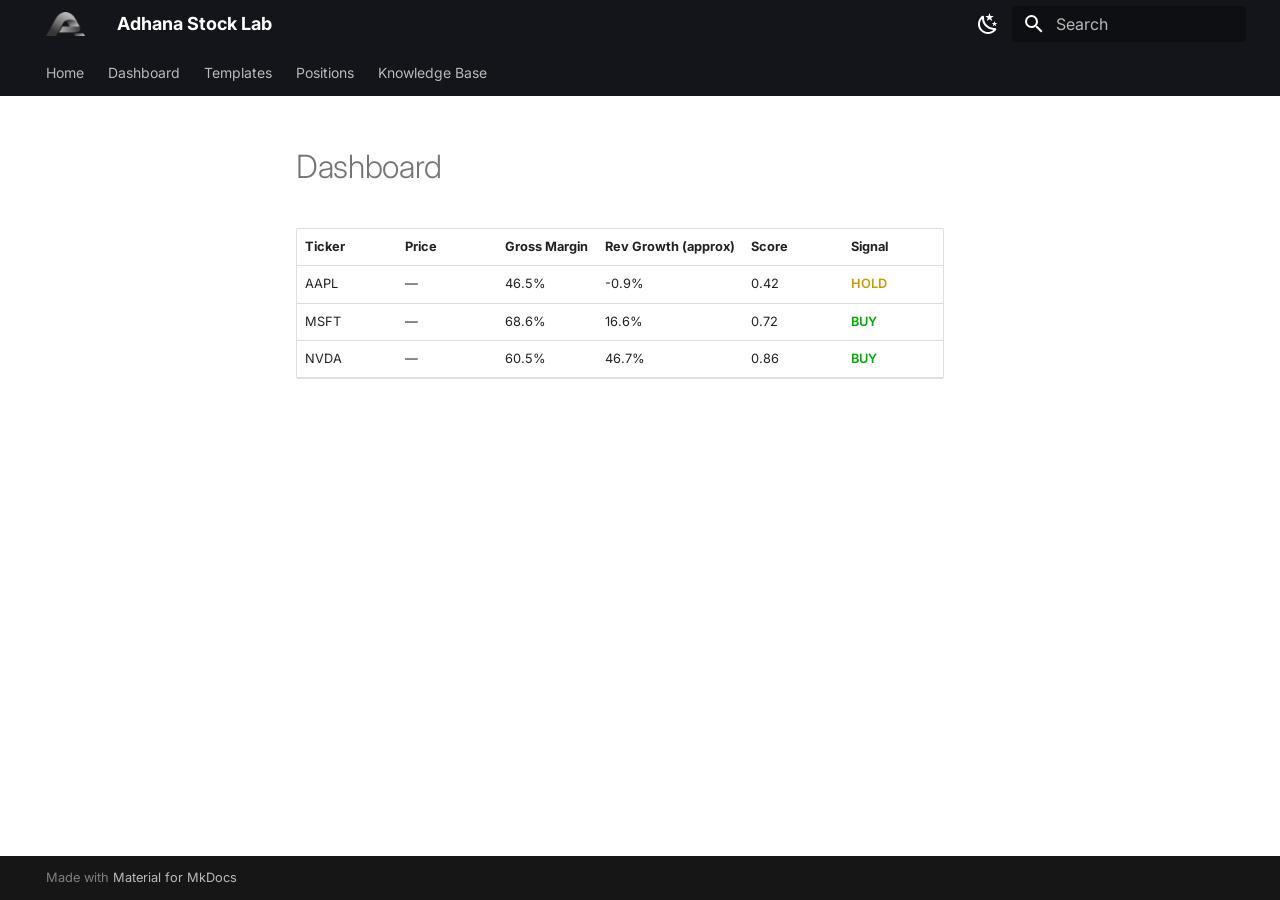
==== dashboard/index.html @ 86d8e763 "Deploy from adhanastock using mkdocs.yml" ====
<!doctype html>
<html lang="en" class="no-js">
  <head>
    
      <meta charset="utf-8">
      <meta name="viewport" content="width=device-width,initial-scale=1">
      
      
      
        <link rel="canonical" href="https://adhanastock.github.io/dashboard/">
      
      
      
      
      <link rel="icon" href="../assets/adhana.png">
      <meta name="generator" content="mkdocs-1.6.1, mkdocs-material-9.6.17">
    
    
      
        <title>Dashboard - Adhana Stock Lab</title>
      
    
    
      <link rel="stylesheet" href="../assets/stylesheets/main.7e37652d.min.css">
      
        
        <link rel="stylesheet" href="../assets/stylesheets/palette.06af60db.min.css">
      
      


    
    
      
    
    
      
        
        
        <link rel="preconnect" href="https://fonts.gstatic.com" crossorigin>
        <link rel="stylesheet" href="https://fonts.googleapis.com/css?family=Inter:300,300i,400,400i,700,700i%7CFira+Code:400,400i,700,700i&display=fallback">
        <style>:root{--md-text-font:"Inter";--md-code-font:"Fira Code"}</style>
      
    
    
    <script>__md_scope=new URL("..",location),__md_hash=e=>[...e].reduce(((e,_)=>(e<<5)-e+_.charCodeAt(0)),0),__md_get=(e,_=localStorage,t=__md_scope)=>JSON.parse(_.getItem(t.pathname+"."+e)),__md_set=(e,_,t=localStorage,a=__md_scope)=>{try{t.setItem(a.pathname+"."+e,JSON.stringify(_))}catch(e){}}</script>
    
      

    
    
    
  </head>
  
  
    
    
      
    
    
    
    
    <body dir="ltr" data-md-color-scheme="default" data-md-color-primary="black" data-md-color-accent="blue-grey">
  
    
    <input class="md-toggle" data-md-toggle="drawer" type="checkbox" id="__drawer" autocomplete="off">
    <input class="md-toggle" data-md-toggle="search" type="checkbox" id="__search" autocomplete="off">
    <label class="md-overlay" for="__drawer"></label>
    <div data-md-component="skip">
      
        
        <a href="#dashboard" class="md-skip">
          Skip to content
        </a>
      
    </div>
    <div data-md-component="announce">
      
    </div>
    
    
      

<header class="md-header" data-md-component="header">
  <nav class="md-header__inner md-grid" aria-label="Header">
    <a href=".." title="Adhana Stock Lab" class="md-header__button md-logo" aria-label="Adhana Stock Lab" data-md-component="logo">
      
  <img src="../assets/adhana.png" alt="logo">

    </a>
    <label class="md-header__button md-icon" for="__drawer">
      
      <svg xmlns="http://www.w3.org/2000/svg" viewBox="0 0 24 24"><path d="M3 6h18v2H3zm0 5h18v2H3zm0 5h18v2H3z"/></svg>
    </label>
    <div class="md-header__title" data-md-component="header-title">
      <div class="md-header__ellipsis">
        <div class="md-header__topic">
          <span class="md-ellipsis">
            Adhana Stock Lab
          </span>
        </div>
        <div class="md-header__topic" data-md-component="header-topic">
          <span class="md-ellipsis">
            
              Dashboard
            
          </span>
        </div>
      </div>
    </div>
    
      
        <form class="md-header__option" data-md-component="palette">
  
    
    
    
    <input class="md-option" data-md-color-media="" data-md-color-scheme="default" data-md-color-primary="black" data-md-color-accent="blue-grey"  aria-label="Switch to dark mode"  type="radio" name="__palette" id="__palette_0">
    
      <label class="md-header__button md-icon" title="Switch to dark mode" for="__palette_1" hidden>
        <svg xmlns="http://www.w3.org/2000/svg" viewBox="0 0 24 24"><path d="m17.75 4.09-2.53 1.94.91 3.06-2.63-1.81-2.63 1.81.91-3.06-2.53-1.94L12.44 4l1.06-3 1.06 3zm3.5 6.91-1.64 1.25.59 1.98-1.7-1.17-1.7 1.17.59-1.98L15.75 11l2.06-.05L18.5 9l.69 1.95zm-2.28 4.95c.83-.08 1.72 1.1 1.19 1.85-.32.45-.66.87-1.08 1.27C15.17 23 8.84 23 4.94 19.07c-3.91-3.9-3.91-10.24 0-14.14.4-.4.82-.76 1.27-1.08.75-.53 1.93.36 1.85 1.19-.27 2.86.69 5.83 2.89 8.02a9.96 9.96 0 0 0 8.02 2.89m-1.64 2.02a12.08 12.08 0 0 1-7.8-3.47c-2.17-2.19-3.33-5-3.49-7.82-2.81 3.14-2.7 7.96.31 10.98 3.02 3.01 7.84 3.12 10.98.31"/></svg>
      </label>
    
  
    
    
    
    <input class="md-option" data-md-color-media="" data-md-color-scheme="slate" data-md-color-primary="black" data-md-color-accent="blue-grey"  aria-label="Switch to light mode"  type="radio" name="__palette" id="__palette_1">
    
      <label class="md-header__button md-icon" title="Switch to light mode" for="__palette_0" hidden>
        <svg xmlns="http://www.w3.org/2000/svg" viewBox="0 0 24 24"><path d="M12 7a5 5 0 0 1 5 5 5 5 0 0 1-5 5 5 5 0 0 1-5-5 5 5 0 0 1 5-5m0 2a3 3 0 0 0-3 3 3 3 0 0 0 3 3 3 3 0 0 0 3-3 3 3 0 0 0-3-3m0-7 2.39 3.42C13.65 5.15 12.84 5 12 5s-1.65.15-2.39.42zM3.34 7l4.16-.35A7.2 7.2 0 0 0 5.94 8.5c-.44.74-.69 1.5-.83 2.29zm.02 10 1.76-3.77a7.131 7.131 0 0 0 2.38 4.14zM20.65 7l-1.77 3.79a7.02 7.02 0 0 0-2.38-4.15zm-.01 10-4.14.36c.59-.51 1.12-1.14 1.54-1.86.42-.73.69-1.5.83-2.29zM12 22l-2.41-3.44c.74.27 1.55.44 2.41.44.82 0 1.63-.17 2.37-.44z"/></svg>
      </label>
    
  
</form>
      
    
    
      <script>var palette=__md_get("__palette");if(palette&&palette.color){if("(prefers-color-scheme)"===palette.color.media){var media=matchMedia("(prefers-color-scheme: light)"),input=document.querySelector(media.matches?"[data-md-color-media='(prefers-color-scheme: light)']":"[data-md-color-media='(prefers-color-scheme: dark)']");palette.color.media=input.getAttribute("data-md-color-media"),palette.color.scheme=input.getAttribute("data-md-color-scheme"),palette.color.primary=input.getAttribute("data-md-color-primary"),palette.color.accent=input.getAttribute("data-md-color-accent")}for(var[key,value]of Object.entries(palette.color))document.body.setAttribute("data-md-color-"+key,value)}</script>
    
    
    
      
      
        <label class="md-header__button md-icon" for="__search">
          
          <svg xmlns="http://www.w3.org/2000/svg" viewBox="0 0 24 24"><path d="M9.5 3A6.5 6.5 0 0 1 16 9.5c0 1.61-.59 3.09-1.56 4.23l.27.27h.79l5 5-1.5 1.5-5-5v-.79l-.27-.27A6.52 6.52 0 0 1 9.5 16 6.5 6.5 0 0 1 3 9.5 6.5 6.5 0 0 1 9.5 3m0 2C7 5 5 7 5 9.5S7 14 9.5 14 14 12 14 9.5 12 5 9.5 5"/></svg>
        </label>
        <div class="md-search" data-md-component="search" role="dialog">
  <label class="md-search__overlay" for="__search"></label>
  <div class="md-search__inner" role="search">
    <form class="md-search__form" name="search">
      <input type="text" class="md-search__input" name="query" aria-label="Search" placeholder="Search" autocapitalize="off" autocorrect="off" autocomplete="off" spellcheck="false" data-md-component="search-query" required>
      <label class="md-search__icon md-icon" for="__search">
        
        <svg xmlns="http://www.w3.org/2000/svg" viewBox="0 0 24 24"><path d="M9.5 3A6.5 6.5 0 0 1 16 9.5c0 1.61-.59 3.09-1.56 4.23l.27.27h.79l5 5-1.5 1.5-5-5v-.79l-.27-.27A6.52 6.52 0 0 1 9.5 16 6.5 6.5 0 0 1 3 9.5 6.5 6.5 0 0 1 9.5 3m0 2C7 5 5 7 5 9.5S7 14 9.5 14 14 12 14 9.5 12 5 9.5 5"/></svg>
        
        <svg xmlns="http://www.w3.org/2000/svg" viewBox="0 0 24 24"><path d="M20 11v2H8l5.5 5.5-1.42 1.42L4.16 12l7.92-7.92L13.5 5.5 8 11z"/></svg>
      </label>
      <nav class="md-search__options" aria-label="Search">
        
        <button type="reset" class="md-search__icon md-icon" title="Clear" aria-label="Clear" tabindex="-1">
          
          <svg xmlns="http://www.w3.org/2000/svg" viewBox="0 0 24 24"><path d="M19 6.41 17.59 5 12 10.59 6.41 5 5 6.41 10.59 12 5 17.59 6.41 19 12 13.41 17.59 19 19 17.59 13.41 12z"/></svg>
        </button>
      </nav>
      
    </form>
    <div class="md-search__output">
      <div class="md-search__scrollwrap" tabindex="0" data-md-scrollfix>
        <div class="md-search-result" data-md-component="search-result">
          <div class="md-search-result__meta">
            Initializing search
          </div>
          <ol class="md-search-result__list" role="presentation"></ol>
        </div>
      </div>
    </div>
  </div>
</div>
      
    
    
  </nav>
  
</header>
    
    <div class="md-container" data-md-component="container">
      
      
        
          
            
<nav class="md-tabs" aria-label="Tabs" data-md-component="tabs">
  <div class="md-grid">
    <ul class="md-tabs__list">
      
        
  
  
  
  
    <li class="md-tabs__item">
      <a href=".." class="md-tabs__link">
        
  
  
    
  
  Home

      </a>
    </li>
  

      
        
  
  
  
  
    <li class="md-tabs__item">
      <a href="dashboard/" class="md-tabs__link">
        
  
  
    
  
  Dashboard

      </a>
    </li>
  

      
        
  
  
  
  
    
    
      <li class="md-tabs__item">
        <a href="../templates/stock-decision-template/" class="md-tabs__link">
          
  
  
  Templates

        </a>
      </li>
    
  

      
        
  
  
  
  
    
    
      <li class="md-tabs__item">
        <a href="../positions/" class="md-tabs__link">
          
  
  
  Positions

        </a>
      </li>
    
  

      
        
  
  
  
  
    
    
      <li class="md-tabs__item">
        <a href="../knowledge-base/" class="md-tabs__link">
          
  
  
  Knowledge Base

        </a>
      </li>
    
  

      
    </ul>
  </div>
</nav>
          
        
      
      <main class="md-main" data-md-component="main">
        <div class="md-main__inner md-grid">
          
            
              
              <div class="md-sidebar md-sidebar--primary" data-md-component="sidebar" data-md-type="navigation" >
                <div class="md-sidebar__scrollwrap">
                  <div class="md-sidebar__inner">
                    


  


<nav class="md-nav md-nav--primary md-nav--lifted" aria-label="Navigation" data-md-level="0">
  <label class="md-nav__title" for="__drawer">
    <a href=".." title="Adhana Stock Lab" class="md-nav__button md-logo" aria-label="Adhana Stock Lab" data-md-component="logo">
      
  <img src="../assets/adhana.png" alt="logo">

    </a>
    Adhana Stock Lab
  </label>
  
  <ul class="md-nav__list" data-md-scrollfix>
    
      
      
  
  
  
  
    <li class="md-nav__item">
      <a href=".." class="md-nav__link">
        
  
  
  <span class="md-ellipsis">
    Home
    
  </span>
  

      </a>
    </li>
  

    
      
      
  
  
  
  
    <li class="md-nav__item">
      <a href="dashboard/" class="md-nav__link">
        
  
  
  <span class="md-ellipsis">
    Dashboard
    
  </span>
  

      </a>
    </li>
  

    
      
      
  
  
  
  
    
    
    
    
      
      
        
      
    
    
    <li class="md-nav__item md-nav__item--nested">
      
        
        
        <input class="md-nav__toggle md-toggle " type="checkbox" id="__nav_3" >
        
          
          <label class="md-nav__link" for="__nav_3" id="__nav_3_label" tabindex="0">
            
  
  
  <span class="md-ellipsis">
    Templates
    
  </span>
  

            <span class="md-nav__icon md-icon"></span>
          </label>
        
        <nav class="md-nav" data-md-level="1" aria-labelledby="__nav_3_label" aria-expanded="false">
          <label class="md-nav__title" for="__nav_3">
            <span class="md-nav__icon md-icon"></span>
            Templates
          </label>
          <ul class="md-nav__list" data-md-scrollfix>
            
              
                
  
  
  
  
    <li class="md-nav__item">
      <a href="../templates/stock-decision-template/" class="md-nav__link">
        
  
  
  <span class="md-ellipsis">
    Full Memo
    
  </span>
  

      </a>
    </li>
  

              
            
              
                
  
  
  
  
    <li class="md-nav__item">
      <a href="../templates/stock-one-pager/" class="md-nav__link">
        
  
  
  <span class="md-ellipsis">
    One-Pager
    
  </span>
  

      </a>
    </li>
  

              
            
          </ul>
        </nav>
      
    </li>
  

    
      
      
  
  
  
  
    
    
    
    
      
      
        
      
    
    
    <li class="md-nav__item md-nav__item--nested">
      
        
        
        <input class="md-nav__toggle md-toggle " type="checkbox" id="__nav_4" >
        
          
          <label class="md-nav__link" for="__nav_4" id="__nav_4_label" tabindex="0">
            
  
  
  <span class="md-ellipsis">
    Positions
    
  </span>
  

            <span class="md-nav__icon md-icon"></span>
          </label>
        
        <nav class="md-nav" data-md-level="1" aria-labelledby="__nav_4_label" aria-expanded="false">
          <label class="md-nav__title" for="__nav_4">
            <span class="md-nav__icon md-icon"></span>
            Positions
          </label>
          <ul class="md-nav__list" data-md-scrollfix>
            
              
                
  
  
  
  
    <li class="md-nav__item">
      <a href="../positions/" class="md-nav__link">
        
  
  
  <span class="md-ellipsis">
    README
    
  </span>
  

      </a>
    </li>
  

              
            
          </ul>
        </nav>
      
    </li>
  

    
      
      
  
  
  
  
    
    
    
    
      
      
        
      
    
    
    <li class="md-nav__item md-nav__item--nested">
      
        
        
        <input class="md-nav__toggle md-toggle " type="checkbox" id="__nav_5" >
        
          
          <label class="md-nav__link" for="__nav_5" id="__nav_5_label" tabindex="0">
            
  
  
  <span class="md-ellipsis">
    Knowledge Base
    
  </span>
  

            <span class="md-nav__icon md-icon"></span>
          </label>
        
        <nav class="md-nav" data-md-level="1" aria-labelledby="__nav_5_label" aria-expanded="false">
          <label class="md-nav__title" for="__nav_5">
            <span class="md-nav__icon md-icon"></span>
            Knowledge Base
          </label>
          <ul class="md-nav__list" data-md-scrollfix>
            
              
                
  
  
  
  
    <li class="md-nav__item">
      <a href="../knowledge-base/" class="md-nav__link">
        
  
  
  <span class="md-ellipsis">
    Overview
    
  </span>
  

      </a>
    </li>
  

              
            
              
                
  
  
  
  
    <li class="md-nav__item">
      <a href="../knowledge-base/stock-decision-guide/" class="md-nav__link">
        
  
  
  <span class="md-ellipsis">
    Stock Decision Guide
    
  </span>
  

      </a>
    </li>
  

              
            
              
                
  
  
  
  
    <li class="md-nav__item">
      <a href="../knowledge-base/data-sources/" class="md-nav__link">
        
  
  
  <span class="md-ellipsis">
    Data Sources
    
  </span>
  

      </a>
    </li>
  

              
            
          </ul>
        </nav>
      
    </li>
  

    
  </ul>
</nav>
                  </div>
                </div>
              </div>
            
            
              
              <div class="md-sidebar md-sidebar--secondary" data-md-component="sidebar" data-md-type="toc" >
                <div class="md-sidebar__scrollwrap">
                  <div class="md-sidebar__inner">
                    

<nav class="md-nav md-nav--secondary" aria-label="Table of contents">
  
  
  
    
  
  
</nav>
                  </div>
                </div>
              </div>
            
          
          
            <div class="md-content" data-md-component="content">
              <article class="md-content__inner md-typeset">
                
                  



<h1 id="dashboard">Dashboard<a class="headerlink" href="#dashboard" title="Permanent link">&para;</a></h1>
<div id="dash"></div>

<script>
async function render() {
  const el = document.getElementById('dash');
  el.innerHTML = "Loading…";

  try {
    const resp = await fetch("../data/dashboard.json?_=" + Date.now());
    const rows = await resp.json();

    // simple score: avg of available metrics mapped to 0..1
    function norm(x, lo, hi) { if (x == null) return null; return Math.max(0, Math.min(1, (x - lo) / (hi - lo))); }
    function score(r){
      const parts = [
        norm(r.rev_growth, -0.20, 0.40),     // -20% to +40% YoY
        norm(r.gross_margin, 0.10, 0.80)     // 10% to 80%
      ].filter(v => v != null);
      if (!parts.length) return null;
      return parts.reduce((a,b)=>a+b,0)/parts.length;
    }

    const html = `
      <table>
        <thead>
          <tr>
            <th>Ticker</th>
            <th>Price</th>
            <th>Gross Margin</th>
            <th>Rev Growth (approx)</th>
            <th>Score</th>
            <th>Signal</th>
          </tr>
        </thead>
        <tbody>
          ${rows.map(r=>{
            const sc = score(r);
            const sig = sc==null ? "—" : sc>=0.66 ? "BUY" : sc>=0.33 ? "HOLD" : "AVOID";
            const color = sig==="BUY"?"#0a0":"#000";
            return `
              <tr>
                <td>${r.ticker}</td>
                <td>${r.price ?? "—"}</td>
                <td>${r.gross_margin!=null ? (r.gross_margin*100).toFixed(1)+"%" : "—"}</td>
                <td>${r.rev_growth!=null ? (r.rev_growth*100).toFixed(1)+"%" : "—"}</td>
                <td>${sc!=null ? sc.toFixed(2) : "—"}</td>
                <td style="font-weight:600;color:${sig==="BUY"?"#0a0":sig==="HOLD"?"#c90":"#a00"}">${sig}</td>
              </tr>`;
          }).join("")}
        </tbody>
      </table>
    `;
    el.innerHTML = html;
  } catch (e) {
    el.innerHTML = "Failed to load dashboard.json";
    console.error(e);
  }
}
render();
</script>

<style>
#dash table { border-collapse: collapse; width: 100%; }
#dash th, #dash td { border-bottom: 1px solid #ddd; padding: 8px; text-align: left; }
#dash tr:hover { background: #fafafa; }
</style>












                
              </article>
            </div>
          
          
<script>var target=document.getElementById(location.hash.slice(1));target&&target.name&&(target.checked=target.name.startsWith("__tabbed_"))</script>
        </div>
        
          <button type="button" class="md-top md-icon" data-md-component="top" hidden>
  
  <svg xmlns="http://www.w3.org/2000/svg" viewBox="0 0 24 24"><path d="M13 20h-2V8l-5.5 5.5-1.42-1.42L12 4.16l7.92 7.92-1.42 1.42L13 8z"/></svg>
  Back to top
</button>
        
      </main>
      
        <footer class="md-footer">
  
  <div class="md-footer-meta md-typeset">
    <div class="md-footer-meta__inner md-grid">
      <div class="md-copyright">
  
  
    Made with
    <a href="https://squidfunk.github.io/mkdocs-material/" target="_blank" rel="noopener">
      Material for MkDocs
    </a>
  
</div>
      
    </div>
  </div>
</footer>
      
    </div>
    <div class="md-dialog" data-md-component="dialog">
      <div class="md-dialog__inner md-typeset"></div>
    </div>
    
    
    
      
      <script id="__config" type="application/json">{"base": "..", "features": ["navigation.tabs", "navigation.sections", "navigation.top", "content.code.copy", "toc.follow"], "search": "../assets/javascripts/workers/search.973d3a69.min.js", "tags": null, "translations": {"clipboard.copied": "Copied to clipboard", "clipboard.copy": "Copy to clipboard", "search.result.more.one": "1 more on this page", "search.result.more.other": "# more on this page", "search.result.none": "No matching documents", "search.result.one": "1 matching document", "search.result.other": "# matching documents", "search.result.placeholder": "Type to start searching", "search.result.term.missing": "Missing", "select.version": "Select version"}, "version": null}</script>
    
    
      <script src="../assets/javascripts/bundle.92b07e13.min.js"></script>
      
    
  </body>
</html>
---- assets/stylesheets/main.7e37652d.min.css ----
@charset "UTF-8";html{-webkit-text-size-adjust:none;-moz-text-size-adjust:none;text-size-adjust:none;box-sizing:border-box}*,:after,:before{box-sizing:inherit}@media (prefers-reduced-motion){*,:after,:before{transition:none!important}}body{margin:0}a,button,input,label{-webkit-tap-highlight-color:transparent}a{color:inherit;text-decoration:none}hr{border:0;box-sizing:initial;display:block;height:.05rem;overflow:visible;padding:0}small{font-size:80%}sub,sup{line-height:1em}img{border-style:none}table{border-collapse:initial;border-spacing:0}td,th{font-weight:400;vertical-align:top}button{background:#0000;border:0;font-family:inherit;font-size:inherit;margin:0;padding:0}input{border:0;outline:none}:root{--md-primary-fg-color:#4051b5;--md-primary-fg-color--light:#5d6cc0;--md-primary-fg-color--dark:#303fa1;--md-primary-bg-color:#fff;--md-primary-bg-color--light:#ffffffb3;--md-accent-fg-color:#526cfe;--md-accent-fg-color--transparent:#526cfe1a;--md-accent-bg-color:#fff;--md-accent-bg-color--light:#ffffffb3}[data-md-color-scheme=default]{color-scheme:light}[data-md-color-scheme=default] img[src$="#gh-dark-mode-only"],[data-md-color-scheme=default] img[src$="#only-dark"]{display:none}:root,[data-md-color-scheme=default]{--md-hue:225deg;--md-default-fg-color:#000000de;--md-default-fg-color--light:#0000008a;--md-default-fg-color--lighter:#00000052;--md-default-fg-color--lightest:#00000012;--md-default-bg-color:#fff;--md-default-bg-color--light:#ffffffb3;--md-default-bg-color--lighter:#ffffff4d;--md-default-bg-color--lightest:#ffffff1f;--md-code-fg-color:#36464e;--md-code-bg-color:#f5f5f5;--md-code-hl-color:#4287ff;--md-code-hl-color--light:#4287ff1a;--md-code-hl-number-color:#d52a2a;--md-code-hl-special-color:#db1457;--md-code-hl-function-color:#a846b9;--md-code-hl-constant-color:#6e59d9;--md-code-hl-keyword-color:#3f6ec6;--md-code-hl-string-color:#1c7d4d;--md-code-hl-name-color:var(--md-code-fg-color);--md-code-hl-operator-color:var(--md-default-fg-color--light);--md-code-hl-punctuation-color:var(--md-default-fg-color--light);--md-code-hl-comment-color:var(--md-default-fg-color--light);--md-code-hl-generic-color:var(--md-default-fg-color--light);--md-code-hl-variable-color:var(--md-default-fg-color--light);--md-typeset-color:var(--md-default-fg-color);--md-typeset-a-color:var(--md-primary-fg-color);--md-typeset-del-color:#f5503d26;--md-typeset-ins-color:#0bd57026;--md-typeset-kbd-color:#fafafa;--md-typeset-kbd-accent-color:#fff;--md-typeset-kbd-border-color:#b8b8b8;--md-typeset-mark-color:#ffff0080;--md-typeset-table-color:#0000001f;--md-typeset-table-color--light:rgba(0,0,0,.035);--md-admonition-fg-color:var(--md-default-fg-color);--md-admonition-bg-color:var(--md-default-bg-color);--md-warning-fg-color:#000000de;--md-warning-bg-color:#ff9;--md-footer-fg-color:#fff;--md-footer-fg-color--light:#ffffffb3;--md-footer-fg-color--lighter:#ffffff73;--md-footer-bg-color:#000000de;--md-footer-bg-color--dark:#00000052;--md-shadow-z1:0 0.2rem 0.5rem #0000000d,0 0 0.05rem #0000001a;--md-shadow-z2:0 0.2rem 0.5rem #0000001a,0 0 0.05rem #00000040;--md-shadow-z3:0 0.2rem 0.5rem #0003,0 0 0.05rem #00000059}.md-icon svg{fill:currentcolor;display:block;height:1.2rem;width:1.2rem}body{-webkit-font-smoothing:antialiased;-moz-osx-font-smoothing:grayscale;--md-text-font-family:var(--md-text-font,_),-apple-system,BlinkMacSystemFont,Helvetica,Arial,sans-serif;--md-code-font-family:var(--md-code-font,_),SFMono-Regular,Consolas,Menlo,monospace}aside,body,input{font-feature-settings:"kern","liga";color:var(--md-typeset-color);font-family:var(--md-text-font-family)}code,kbd,pre{font-feature-settings:"kern";font-family:var(--md-code-font-family)}:root{--md-typeset-table-sort-icon:url('data:image/svg+xml;charset=utf-8,<svg xmlns="http://www.w3.org/2000/svg" viewBox="0 0 24 24"><path d="m18 21-4-4h3V7h-3l4-4 4 4h-3v10h3M2 19v-2h10v2M2 13v-2h7v2M2 7V5h4v2z"/></svg>');--md-typeset-table-sort-icon--asc:url('data:image/svg+xml;charset=utf-8,<svg xmlns="http://www.w3.org/2000/svg" viewBox="0 0 24 24"><path d="M19 17h3l-4 4-4-4h3V3h2M2 17h10v2H2M6 5v2H2V5m0 6h7v2H2z"/></svg>');--md-typeset-table-sort-icon--desc:url('data:image/svg+xml;charset=utf-8,<svg xmlns="http://www.w3.org/2000/svg" viewBox="0 0 24 24"><path d="M19 7h3l-4-4-4 4h3v14h2M2 17h10v2H2M6 5v2H2V5m0 6h7v2H2z"/></svg>')}.md-typeset{-webkit-print-color-adjust:exact;color-adjust:exact;font-size:.8rem;line-height:1.6;overflow-wrap:break-word}@media print{.md-typeset{font-size:.68rem}}.md-typeset blockquote,.md-typeset dl,.md-typeset figure,.md-typeset ol,.md-typeset pre,.md-typeset ul{margin-bottom:1em;margin-top:1em}.md-typeset h1{color:var(--md-default-fg-color--light);font-size:2em;line-height:1.3;margin:0 0 1.25em}.md-typeset h1,.md-typeset h2{font-weight:300;letter-spacing:-.01em}.md-typeset h2{font-size:1.5625em;line-height:1.4;margin:1.6em 0 .64em}.md-typeset h3{font-size:1.25em;font-weight:400;letter-spacing:-.01em;line-height:1.5;margin:1.6em 0 .8em}.md-typeset h2+h3{margin-top:.8em}.md-typeset h4{font-weight:700;letter-spacing:-.01em;margin:1em 0}.md-typeset h5,.md-typeset h6{color:var(--md-default-fg-color--light);font-size:.8em;font-weight:700;letter-spacing:-.01em;margin:1.25em 0}.md-typeset h5{text-transform:uppercase}.md-typeset h5 code{text-transform:none}.md-typeset hr{border-bottom:.05rem solid var(--md-default-fg-color--lightest);display:flow-root;margin:1.5em 0}.md-typeset a{color:var(--md-typeset-a-color);word-break:break-word}.md-typeset a,.md-typeset a:before{transition:color 125ms}.md-typeset a:focus,.md-typeset a:hover{color:var(--md-accent-fg-color)}.md-typeset a:focus code,.md-typeset a:hover code{background-color:var(--md-accent-fg-color--transparent)}.md-typeset a code{color:currentcolor;transition:background-color 125ms}.md-typeset a.focus-visible{outline-color:var(--md-accent-fg-color);outline-offset:.2rem}.md-typeset code,.md-typeset kbd,.md-typeset pre{color:var(--md-code-fg-color);direction:ltr;font-variant-ligatures:none}@media print{.md-typeset code,.md-typeset kbd,.md-typeset pre{white-space:pre-wrap}}.md-typeset code{background-color:var(--md-code-bg-color);border-radius:.1rem;-webkit-box-decoration-break:clone;box-decoration-break:clone;font-size:.85em;padding:0 .2941176471em;word-break:break-word}.md-typeset code:not(.focus-visible){-webkit-tap-highlight-color:transparent;outline:none}.md-typeset pre{display:flow-root;line-height:1.4;position:relative}.md-typeset pre>code{-webkit-box-decoration-break:slice;box-decoration-break:slice;box-shadow:none;display:block;margin:0;outline-color:var(--md-accent-fg-color);overflow:auto;padding:.7720588235em 1.1764705882em;scrollbar-color:var(--md-default-fg-color--lighter) #0000;scrollbar-width:thin;touch-action:auto;word-break:normal}.md-typeset pre>code:hover{scrollbar-color:var(--md-accent-fg-color) #0000}.md-typeset pre>code::-webkit-scrollbar{height:.2rem;width:.2rem}.md-typeset pre>code::-webkit-scrollbar-thumb{background-color:var(--md-default-fg-color--lighter)}.md-typeset pre>code::-webkit-scrollbar-thumb:hover{background-color:var(--md-accent-fg-color)}.md-typeset kbd{background-color:var(--md-typeset-kbd-color);border-radius:.1rem;box-shadow:0 .1rem 0 .05rem var(--md-typeset-kbd-border-color),0 .1rem 0 var(--md-typeset-kbd-border-color),0 -.1rem .2rem var(--md-typeset-kbd-accent-color) inset;color:var(--md-default-fg-color);display:inline-block;font-size:.75em;padding:0 .6666666667em;vertical-align:text-top;word-break:break-word}.md-typeset mark{background-color:var(--md-typeset-mark-color);-webkit-box-decoration-break:clone;box-decoration-break:clone;color:inherit;word-break:break-word}.md-typeset abbr{border-bottom:.05rem dotted var(--md-default-fg-color--light);cursor:help;text-decoration:none}.md-typeset small{opacity:.75}[dir=ltr] .md-typeset sub,[dir=ltr] .md-typeset sup{margin-left:.078125em}[dir=rtl] .md-typeset sub,[dir=rtl] .md-typeset sup{margin-right:.078125em}[dir=ltr] .md-typeset blockquote{padding-left:.6rem}[dir=rtl] .md-typeset blockquote{padding-right:.6rem}[dir=ltr] .md-typeset blockquote{border-left:.2rem solid var(--md-default-fg-color--lighter)}[dir=rtl] .md-typeset blockquote{border-right:.2rem solid var(--md-default-fg-color--lighter)}.md-typeset blockquote{color:var(--md-default-fg-color--light);margin-left:0;margin-right:0}.md-typeset ul{list-style-type:disc}.md-typeset ul[type]{list-style-type:revert-layer}[dir=ltr] .md-typeset ol,[dir=ltr] .md-typeset ul{margin-left:.625em}[dir=rtl] .md-typeset ol,[dir=rtl] .md-typeset ul{margin-right:.625em}.md-typeset ol,.md-typeset ul{padding:0}.md-typeset ol:not([hidden]),.md-typeset ul:not([hidden]){display:flow-root}.md-typeset ol ol,.md-typeset ul ol{list-style-type:lower-alpha}.md-typeset ol ol ol,.md-typeset ul ol ol{list-style-type:lower-roman}.md-typeset ol ol ol ol,.md-typeset ul ol ol ol{list-style-type:upper-alpha}.md-typeset ol ol ol ol ol,.md-typeset ul ol ol ol ol{list-style-type:upper-roman}.md-typeset ol[type],.md-typeset ul[type]{list-style-type:revert-layer}[dir=ltr] .md-typeset ol li,[dir=ltr] .md-typeset ul li{margin-left:1.25em}[dir=rtl] .md-typeset ol li,[dir=rtl] .md-typeset ul li{margin-right:1.25em}.md-typeset ol li,.md-typeset ul li{margin-bottom:.5em}.md-typeset ol li blockquote,.md-typeset ol li p,.md-typeset ul li blockquote,.md-typeset ul li p{margin:.5em 0}.md-typeset ol li:last-child,.md-typeset ul li:last-child{margin-bottom:0}[dir=ltr] .md-typeset ol li ol,[dir=ltr] .md-typeset ol li ul,[dir=ltr] .md-typeset ul li ol,[dir=ltr] .md-typeset ul li ul{margin-left:.625em}[dir=rtl] .md-typeset ol li ol,[dir=rtl] .md-typeset ol li ul,[dir=rtl] .md-typeset ul li ol,[dir=rtl] .md-typeset ul li ul{margin-right:.625em}.md-typeset ol li ol,.md-typeset ol li ul,.md-typeset ul li ol,.md-typeset ul li ul{margin-bottom:.5em;margin-top:.5em}[dir=ltr] .md-typeset dd{margin-left:1.875em}[dir=rtl] .md-typeset dd{margin-right:1.875em}.md-typeset dd{margin-bottom:1.5em;margin-top:1em}.md-typeset img,.md-typeset svg,.md-typeset video{height:auto;max-width:100%}.md-typeset img[align=left]{margin:1em 1em 1em 0}.md-typeset img[align=right]{margin:1em 0 1em 1em}.md-typeset img[align]:only-child{margin-top:0}.md-typeset figure{display:flow-root;margin:1em auto;max-width:100%;text-align:center;width:-moz-fit-content;width:fit-content}.md-typeset figure img{display:block;margin:0 auto}.md-typeset figcaption{font-style:italic;margin:1em auto;max-width:24rem}.md-typeset iframe{max-width:100%}.md-typeset table:not([class]){background-color:var(--md-default-bg-color);border:.05rem solid var(--md-typeset-table-color);border-radius:.1rem;display:inline-block;font-size:.64rem;max-width:100%;overflow:auto;touch-action:auto}@media print{.md-typeset table:not([class]){display:table}}.md-typeset table:not([class])+*{margin-top:1.5em}.md-typeset table:not([class]) td>:first-child,.md-typeset table:not([class]) th>:first-child{margin-top:0}.md-typeset table:not([class]) td>:last-child,.md-typeset table:not([class]) th>:last-child{margin-bottom:0}.md-typeset table:not([class]) td:not([align]),.md-typeset table:not([class]) th:not([align]){text-align:left}[dir=rtl] .md-typeset table:not([class]) td:not([align]),[dir=rtl] .md-typeset table:not([class]) th:not([align]){text-align:right}.md-typeset table:not([class]) th{font-weight:700;min-width:5rem;padding:.9375em 1.25em;vertical-align:top}.md-typeset table:not([class]) td{border-top:.05rem solid var(--md-typeset-table-color);padding:.9375em 1.25em;vertical-align:top}.md-typeset table:not([class]) tbody tr{transition:background-color 125ms}.md-typeset table:not([class]) tbody tr:hover{background-color:var(--md-typeset-table-color--light);box-shadow:0 .05rem 0 var(--md-default-bg-color) inset}.md-typeset table:not([class]) a{word-break:normal}.md-typeset table th[role=columnheader]{cursor:pointer}[dir=ltr] .md-typeset table th[role=columnheader]:after{margin-left:.5em}[dir=rtl] .md-typeset table th[role=columnheader]:after{margin-right:.5em}.md-typeset table th[role=columnheader]:after{content:"";display:inline-block;height:1.2em;-webkit-mask-image:var(--md-typeset-table-sort-icon);mask-image:var(--md-typeset-table-sort-icon);-webkit-mask-repeat:no-repeat;mask-repeat:no-repeat;-webkit-mask-size:contain;mask-size:contain;transition:background-color 125ms;vertical-align:text-bottom;width:1.2em}.md-typeset table th[role=columnheader]:hover:after{background-color:var(--md-default-fg-color--lighter)}.md-typeset table th[role=columnheader][aria-sort=ascending]:after{background-color:var(--md-default-fg-color--light);-webkit-mask-image:var(--md-typeset-table-sort-icon--asc);mask-image:var(--md-typeset-table-sort-icon--asc)}.md-typeset table th[role=columnheader][aria-sort=descending]:after{background-color:var(--md-default-fg-color--light);-webkit-mask-image:var(--md-typeset-table-sort-icon--desc);mask-image:var(--md-typeset-table-sort-icon--desc)}.md-typeset__scrollwrap{margin:1em -.8rem;overflow-x:auto;touch-action:auto}.md-typeset__table{display:inline-block;margin-bottom:.5em;padding:0 .8rem}@media print{.md-typeset__table{display:block}}html .md-typeset__table table{display:table;margin:0;overflow:hidden;width:100%}@media screen and (max-width:44.984375em){.md-content__inner>pre{margin:1em -.8rem}.md-content__inner>pre code{border-radius:0}}.md-typeset .md-author{border-radius:100%;display:block;flex-shrink:0;height:1.6rem;overflow:hidden;position:relative;transition:color 125ms,transform 125ms;width:1.6rem}.md-typeset .md-author img{display:block}.md-typeset .md-author--more{background:var(--md-default-fg-color--lightest);color:var(--md-default-fg-color--lighter);font-size:.6rem;font-weight:700;line-height:1.6rem;text-align:center}.md-typeset .md-author--long{height:2.4rem;width:2.4rem}.md-typeset a.md-author{transform:scale(1)}.md-typeset a.md-author img{border-radius:100%;filter:grayscale(100%) opacity(75%);transition:filter 125ms}.md-typeset a.md-author:focus,.md-typeset a.md-author:hover{transform:scale(1.1);z-index:1}.md-typeset a.md-author:focus img,.md-typeset a.md-author:hover img{filter:grayscale(0)}.md-banner{background-color:var(--md-footer-bg-color);color:var(--md-footer-fg-color);overflow:auto}@media print{.md-banner{display:none}}.md-banner--warning{background-color:var(--md-warning-bg-color);color:var(--md-warning-fg-color)}.md-banner__inner{font-size:.7rem;margin:.6rem auto;padding:0 .8rem}[dir=ltr] .md-banner__button{float:right}[dir=rtl] .md-banner__button{float:left}.md-banner__button{color:inherit;cursor:pointer;transition:opacity .25s}.no-js .md-banner__button{display:none}.md-banner__button:hover{opacity:.7}html{font-size:125%;height:100%;overflow-x:hidden}@media screen and (min-width:100em){html{font-size:137.5%}}@media screen and (min-width:125em){html{font-size:150%}}body{background-color:var(--md-default-bg-color);display:flex;flex-direction:column;font-size:.5rem;min-height:100%;position:relative;width:100%}@media print{body{display:block}}@media screen and (max-width:59.984375em){body[data-md-scrolllock]{position:fixed}}.md-grid{margin-left:auto;margin-right:auto;max-width:61rem}.md-container{display:flex;flex-direction:column;flex-grow:1}@media print{.md-container{display:block}}.md-main{flex-grow:1}.md-main__inner{display:flex;height:100%;margin-top:1.5rem}.md-ellipsis{overflow:hidden;text-overflow:ellipsis}.md-toggle{display:none}.md-option{height:0;opacity:0;position:absolute;width:0}.md-option:checked+label:not([hidden]){display:block}.md-option.focus-visible+label{outline-color:var(--md-accent-fg-color);outline-style:auto}.md-skip{background-color:var(--md-default-fg-color);border-radius:.1rem;color:var(--md-default-bg-color);font-size:.64rem;margin:.5rem;opacity:0;outline-color:var(--md-accent-fg-color);padding:.3rem .5rem;position:fixed;transform:translateY(.4rem);z-index:-1}.md-skip:focus{opacity:1;transform:translateY(0);transition:transform .25s cubic-bezier(.4,0,.2,1),opacity 175ms 75ms;z-index:10}@page{margin:25mm}:root{--md-clipboard-icon:url('data:image/svg+xml;charset=utf-8,<svg xmlns="http://www.w3.org/2000/svg" viewBox="0 0 24 24"><path d="M19 21H8V7h11m0-2H8a2 2 0 0 0-2 2v14a2 2 0 0 0 2 2h11a2 2 0 0 0 2-2V7a2 2 0 0 0-2-2m-3-4H4a2 2 0 0 0-2 2v14h2V3h12z"/></svg>')}.md-clipboard{border-radius:.1rem;color:var(--md-default-fg-color--lightest);cursor:pointer;height:1.5em;outline-color:var(--md-accent-fg-color);outline-offset:.1rem;position:absolute;right:.5em;top:.5em;transition:color .25s;width:1.5em;z-index:1}@media print{.md-clipboard{display:none}}.md-clipboard:not(.focus-visible){-webkit-tap-highlight-color:transparent;outline:none}:hover>.md-clipboard{color:var(--md-default-fg-color--light)}.md-clipboard:focus,.md-clipboard:hover{color:var(--md-accent-fg-color)}.md-clipboard:after{background-color:currentcolor;content:"";display:block;height:1.125em;margin:0 auto;-webkit-mask-image:var(--md-clipboard-icon);mask-image:var(--md-clipboard-icon);-webkit-mask-position:center;mask-position:center;-webkit-mask-repeat:no-repeat;mask-repeat:no-repeat;-webkit-mask-size:contain;mask-size:contain;width:1.125em}.md-clipboard--inline{cursor:pointer}.md-clipboard--inline code{transition:color .25s,background-color .25s}.md-clipboard--inline:focus code,.md-clipboard--inline:hover code{background-color:var(--md-accent-fg-color--transparent);color:var(--md-accent-fg-color)}.md-typeset .md-code__content{display:grid}@keyframes consent{0%{opacity:0;transform:translateY(100%)}to{opacity:1;transform:translateY(0)}}@keyframes overlay{0%{opacity:0}to{opacity:1}}.md-consent__overlay{animation:overlay .25s both;-webkit-backdrop-filter:blur(.1rem);backdrop-filter:blur(.1rem);background-color:#0000008a;height:100%;opacity:1;position:fixed;top:0;width:100%;z-index:5}.md-consent__inner{animation:consent .5s cubic-bezier(.1,.7,.1,1) both;background-color:var(--md-default-bg-color);border:0;border-radius:.1rem;bottom:0;box-shadow:0 0 .2rem #0000001a,0 .2rem .4rem #0003;max-height:100%;overflow:auto;padding:0;position:fixed;width:100%;z-index:5}.md-consent__form{padding:.8rem}.md-consent__settings{display:none;margin:1em 0}input:checked+.md-consent__settings{display:block}.md-consent__controls{margin-bottom:.8rem}.md-typeset .md-consent__controls .md-button{display:inline}@media screen and (max-width:44.984375em){.md-typeset .md-consent__controls .md-button{display:block;margin-top:.4rem;text-align:center;width:100%}}.md-consent label{cursor:pointer}.md-content{flex-grow:1;min-width:0}.md-content__inner{margin:0 .8rem 1.2rem;padding-top:.6rem}@media screen and (min-width:76.25em){[dir=ltr] .md-sidebar--primary:not([hidden])~.md-content>.md-content__inner{margin-left:1.2rem}[dir=ltr] .md-sidebar--secondary:not([hidden])~.md-content>.md-content__inner,[dir=rtl] .md-sidebar--primary:not([hidden])~.md-content>.md-content__inner{margin-right:1.2rem}[dir=rtl] .md-sidebar--secondary:not([hidden])~.md-content>.md-content__inner{margin-left:1.2rem}}.md-content__inner:before{content:"";display:block;height:.4rem}.md-content__inner>:last-child{margin-bottom:0}[dir=ltr] .md-content__button{float:right}[dir=rtl] .md-content__button{float:left}[dir=ltr] .md-content__button{margin-left:.4rem}[dir=rtl] .md-content__button{margin-right:.4rem}.md-content__button{margin:.4rem 0;padding:0}@media print{.md-content__button{display:none}}.md-typeset .md-content__button{color:var(--md-default-fg-color--lighter)}.md-content__button svg{display:inline;vertical-align:top}[dir=rtl] .md-content__button svg{transform:scaleX(-1)}[dir=ltr] .md-dialog{right:.8rem}[dir=rtl] .md-dialog{left:.8rem}.md-dialog{background-color:var(--md-default-fg-color);border-radius:.1rem;bottom:.8rem;box-shadow:var(--md-shadow-z3);min-width:11.1rem;opacity:0;padding:.4rem .6rem;pointer-events:none;position:fixed;transform:translateY(100%);transition:transform 0ms .4s,opacity .4s;z-index:4}@media print{.md-dialog{display:none}}.md-dialog--active{opacity:1;pointer-events:auto;transform:translateY(0);transition:transform .4s cubic-bezier(.075,.85,.175,1),opacity .4s}.md-dialog__inner{color:var(--md-default-bg-color);font-size:.7rem}.md-feedback{margin:2em 0 1em;text-align:center}.md-feedback fieldset{border:none;margin:0;padding:0}.md-feedback__title{font-weight:700;margin:1em auto}.md-feedback__inner{position:relative}.md-feedback__list{display:flex;flex-wrap:wrap;place-content:baseline center;position:relative}.md-feedback__list:hover .md-icon:not(:disabled){color:var(--md-default-fg-color--lighter)}:disabled .md-feedback__list{min-height:1.8rem}.md-feedback__icon{color:var(--md-default-fg-color--light);cursor:pointer;flex-shrink:0;margin:0 .1rem;transition:color 125ms}.md-feedback__icon:not(:disabled).md-icon:hover{color:var(--md-accent-fg-color)}.md-feedback__icon:disabled{color:var(--md-default-fg-color--lightest);pointer-events:none}.md-feedback__note{opacity:0;position:relative;transform:translateY(.4rem);transition:transform .4s cubic-bezier(.1,.7,.1,1),opacity .15s}.md-feedback__note>*{margin:0 auto;max-width:16rem}:disabled .md-feedback__note{opacity:1;transform:translateY(0)}@media print{.md-feedback{display:none}}.md-footer{background-color:var(--md-footer-bg-color);color:var(--md-footer-fg-color)}@media print{.md-footer{display:none}}.md-footer__inner{justify-content:space-between;overflow:auto;padding:.2rem}.md-footer__inner:not([hidden]){display:flex}.md-footer__link{align-items:end;display:flex;flex-grow:0.01;margin-bottom:.4rem;margin-top:1rem;max-width:100%;outline-color:var(--md-accent-fg-color);overflow:hidden;transition:opacity .25s}.md-footer__link:focus,.md-footer__link:hover{opacity:.7}[dir=rtl] .md-footer__link svg{transform:scaleX(-1)}@media screen and (max-width:44.984375em){.md-footer__link--prev{flex-shrink:0}.md-footer__link--prev .md-footer__title{display:none}}[dir=ltr] .md-footer__link--next{margin-left:auto}[dir=rtl] .md-footer__link--next{margin-right:auto}.md-footer__link--next{text-align:right}[dir=rtl] .md-footer__link--next{text-align:left}.md-footer__title{flex-grow:1;font-size:.9rem;margin-bottom:.7rem;max-width:calc(100% - 2.4rem);padding:0 1rem;white-space:nowrap}.md-footer__button{margin:.2rem;padding:.4rem}.md-footer__direction{font-size:.64rem;opacity:.7}.md-footer-meta{background-color:var(--md-footer-bg-color--dark)}.md-footer-meta__inner{display:flex;flex-wrap:wrap;justify-content:space-between;padding:.2rem}html .md-footer-meta.md-typeset a{color:var(--md-footer-fg-color--light)}html .md-footer-meta.md-typeset a:focus,html .md-footer-meta.md-typeset a:hover{color:var(--md-footer-fg-color)}.md-copyright{color:var(--md-footer-fg-color--lighter);font-size:.64rem;margin:auto .6rem;padding:.4rem 0;width:100%}@media screen and (min-width:45em){.md-copyright{width:auto}}.md-copyright__highlight{color:var(--md-footer-fg-color--light)}.md-social{display:inline-flex;gap:.2rem;margin:0 .4rem;padding:.2rem 0 .6rem}@media screen and (min-width:45em){.md-social{padding:.6rem 0}}.md-social__link{display:inline-block;height:1.6rem;text-align:center;width:1.6rem}.md-social__link:before{line-height:1.9}.md-social__link svg{fill:currentcolor;max-height:.8rem;vertical-align:-25%}.md-typeset .md-button{border:.1rem solid;border-radius:.1rem;color:var(--md-primary-fg-color);cursor:pointer;display:inline-block;font-weight:700;padding:.625em 2em;transition:color 125ms,background-color 125ms,border-color 125ms}.md-typeset .md-button--primary{background-color:var(--md-primary-fg-color);border-color:var(--md-primary-fg-color);color:var(--md-primary-bg-color)}.md-typeset .md-button:focus,.md-typeset .md-button:hover{background-color:var(--md-accent-fg-color);border-color:var(--md-accent-fg-color);color:var(--md-accent-bg-color)}[dir=ltr] .md-typeset .md-input{border-top-left-radius:.1rem}[dir=ltr] .md-typeset .md-input,[dir=rtl] .md-typeset .md-input{border-top-right-radius:.1rem}[dir=rtl] .md-typeset .md-input{border-top-left-radius:.1rem}.md-typeset .md-input{border-bottom:.1rem solid var(--md-default-fg-color--lighter);box-shadow:var(--md-shadow-z1);font-size:.8rem;height:1.8rem;padding:0 .6rem;transition:border .25s,box-shadow .25s}.md-typeset .md-input:focus,.md-typeset .md-input:hover{border-bottom-color:var(--md-accent-fg-color);box-shadow:var(--md-shadow-z2)}.md-typeset .md-input--stretch{width:100%}.md-header{background-color:var(--md-primary-fg-color);box-shadow:0 0 .2rem #0000,0 .2rem .4rem #0000;color:var(--md-primary-bg-color);display:block;left:0;position:sticky;right:0;top:0;z-index:4}@media print{.md-header{display:none}}.md-header[hidden]{transform:translateY(-100%);transition:transform .25s cubic-bezier(.8,0,.6,1),box-shadow .25s}.md-header--shadow{box-shadow:0 0 .2rem #0000001a,0 .2rem .4rem #0003;transition:transform .25s cubic-bezier(.1,.7,.1,1),box-shadow .25s}.md-header__inner{align-items:center;display:flex;padding:0 .2rem}.md-header__button{color:currentcolor;cursor:pointer;margin:.2rem;outline-color:var(--md-accent-fg-color);padding:.4rem;position:relative;transition:opacity .25s;vertical-align:middle;z-index:1}.md-header__button:hover{opacity:.7}.md-header__button:not([hidden]){display:inline-block}.md-header__button:not(.focus-visible){-webkit-tap-highlight-color:transparent;outline:none}.md-header__button.md-logo{margin:.2rem;padding:.4rem}@media screen and (max-width:76.234375em){.md-header__button.md-logo{display:none}}.md-header__button.md-logo img,.md-header__button.md-logo svg{fill:currentcolor;display:block;height:1.2rem;width:auto}@media screen and (min-width:60em){.md-header__button[for=__search]{display:none}}.no-js .md-header__button[for=__search]{display:none}[dir=rtl] .md-header__button[for=__search] svg{transform:scaleX(-1)}@media screen and (min-width:76.25em){.md-header__button[for=__drawer]{display:none}}.md-header__topic{display:flex;max-width:100%;position:absolute;transition:transform .4s cubic-bezier(.1,.7,.1,1),opacity .15s;white-space:nowrap}.md-header__topic+.md-header__topic{opacity:0;pointer-events:none;transform:translateX(1.25rem);transition:transform .4s cubic-bezier(1,.7,.1,.1),opacity .15s;z-index:-1}[dir=rtl] .md-header__topic+.md-header__topic{transform:translateX(-1.25rem)}.md-header__topic:first-child{font-weight:700}[dir=ltr] .md-header__title{margin-left:1rem;margin-right:.4rem}[dir=rtl] .md-header__title{margin-left:.4rem;margin-right:1rem}.md-header__title{flex-grow:1;font-size:.9rem;height:2.4rem;line-height:2.4rem}.md-header__title--active .md-header__topic{opacity:0;pointer-events:none;transform:translateX(-1.25rem);transition:transform .4s cubic-bezier(1,.7,.1,.1),opacity .15s;z-index:-1}[dir=rtl] .md-header__title--active .md-header__topic{transform:translateX(1.25rem)}.md-header__title--active .md-header__topic+.md-header__topic{opacity:1;pointer-events:auto;transform:translateX(0);transition:transform .4s cubic-bezier(.1,.7,.1,1),opacity .15s;z-index:0}.md-header__title>.md-header__ellipsis{height:100%;position:relative;width:100%}.md-header__option{display:flex;flex-shrink:0;max-width:100%;transition:max-width 0ms .25s,opacity .25s .25s;white-space:nowrap}[data-md-toggle=search]:checked~.md-header .md-header__option{max-width:0;opacity:0;transition:max-width 0ms,opacity 0ms}.md-header__option>input{bottom:0}.md-header__source{display:none}@media screen and (min-width:60em){[dir=ltr] .md-header__source{margin-left:1rem}[dir=rtl] .md-header__source{margin-right:1rem}.md-header__source{display:block;max-width:11.7rem;width:11.7rem}}@media screen and (min-width:76.25em){[dir=ltr] .md-header__source{margin-left:1.4rem}[dir=rtl] .md-header__source{margin-right:1.4rem}}.md-meta{color:var(--md-default-fg-color--light);font-size:.7rem;line-height:1.3}.md-meta__list{display:inline-flex;flex-wrap:wrap;list-style:none;margin:0;padding:0}.md-meta__item:not(:last-child):after{content:"·";margin-left:.2rem;margin-right:.2rem}.md-meta__link{color:var(--md-typeset-a-color)}.md-meta__link:focus,.md-meta__link:hover{color:var(--md-accent-fg-color)}.md-draft{background-color:#ff1744;border-radius:.125em;color:#fff;display:inline-block;font-weight:700;padding-left:.5714285714em;padding-right:.5714285714em}:root{--md-nav-icon--prev:url('data:image/svg+xml;charset=utf-8,<svg xmlns="http://www.w3.org/2000/svg" viewBox="0 0 24 24"><path d="M20 11v2H8l5.5 5.5-1.42 1.42L4.16 12l7.92-7.92L13.5 5.5 8 11z"/></svg>');--md-nav-icon--next:url('data:image/svg+xml;charset=utf-8,<svg xmlns="http://www.w3.org/2000/svg" viewBox="0 0 24 24"><path d="M8.59 16.58 13.17 12 8.59 7.41 10 6l6 6-6 6z"/></svg>');--md-toc-icon:url('data:image/svg+xml;charset=utf-8,<svg xmlns="http://www.w3.org/2000/svg" viewBox="0 0 24 24"><path d="M3 9h14V7H3zm0 4h14v-2H3zm0 4h14v-2H3zm16 0h2v-2h-2zm0-10v2h2V7zm0 6h2v-2h-2z"/></svg>')}.md-nav{font-size:.7rem;line-height:1.3}.md-nav__title{color:var(--md-default-fg-color--light);display:block;font-weight:700;overflow:hidden;padding:0 .6rem;text-overflow:ellipsis}.md-nav__title .md-nav__button{display:none}.md-nav__title .md-nav__button img{height:100%;width:auto}.md-nav__title .md-nav__button.md-logo img,.md-nav__title .md-nav__button.md-logo svg{fill:currentcolor;display:block;height:2.4rem;max-width:100%;object-fit:contain;width:auto}.md-nav__list{list-style:none;margin:0;padding:0}.md-nav__link{align-items:flex-start;display:flex;gap:.4rem;margin-top:.625em;scroll-snap-align:start;transition:color 125ms}.md-nav__link--passed{color:var(--md-default-fg-color--light)}.md-nav__item .md-nav__link--active,.md-nav__item .md-nav__link--active code{color:var(--md-typeset-a-color)}.md-nav__link .md-ellipsis{position:relative}[dir=ltr] .md-nav__link .md-icon:last-child{margin-left:auto}[dir=rtl] .md-nav__link .md-icon:last-child{margin-right:auto}.md-nav__link svg{fill:currentcolor;flex-shrink:0;height:1.3em;position:relative}.md-nav__link[for]:focus,.md-nav__link[for]:hover,.md-nav__link[href]:focus,.md-nav__link[href]:hover{color:var(--md-accent-fg-color);cursor:pointer}.md-nav__link.focus-visible{outline-color:var(--md-accent-fg-color);outline-offset:.2rem}.md-nav--primary .md-nav__link[for=__toc]{display:none}.md-nav--primary .md-nav__link[for=__toc] .md-icon:after{background-color:currentcolor;display:block;height:100%;-webkit-mask-image:var(--md-toc-icon);mask-image:var(--md-toc-icon);width:100%}.md-nav--primary .md-nav__link[for=__toc]~.md-nav{display:none}.md-nav__container>.md-nav__link{margin-top:0}.md-nav__container>.md-nav__link:first-child{flex-grow:1;min-width:0}.md-nav__icon{flex-shrink:0}.md-nav__source{display:none}@media screen and (max-width:76.234375em){.md-nav--primary,.md-nav--primary .md-nav{background-color:var(--md-default-bg-color);display:flex;flex-direction:column;height:100%;left:0;position:absolute;right:0;top:0;z-index:1}.md-nav--primary .md-nav__item,.md-nav--primary .md-nav__title{font-size:.8rem;line-height:1.5}.md-nav--primary .md-nav__title{background-color:var(--md-default-fg-color--lightest);color:var(--md-default-fg-color--light);cursor:pointer;height:5.6rem;line-height:2.4rem;padding:3rem .8rem .2rem;position:relative;white-space:nowrap}[dir=ltr] .md-nav--primary .md-nav__title .md-nav__icon{left:.4rem}[dir=rtl] .md-nav--primary .md-nav__title .md-nav__icon{right:.4rem}.md-nav--primary .md-nav__title .md-nav__icon{display:block;height:1.2rem;margin:.2rem;position:absolute;top:.4rem;width:1.2rem}.md-nav--primary .md-nav__title .md-nav__icon:after{background-color:currentcolor;content:"";display:block;height:100%;-webkit-mask-image:var(--md-nav-icon--prev);mask-image:var(--md-nav-icon--prev);-webkit-mask-position:center;mask-position:center;-webkit-mask-repeat:no-repeat;mask-repeat:no-repeat;-webkit-mask-size:contain;mask-size:contain;width:100%}.md-nav--primary .md-nav__title~.md-nav__list{background-color:var(--md-default-bg-color);box-shadow:0 .05rem 0 var(--md-default-fg-color--lightest) inset;overflow-y:auto;scroll-snap-type:y mandatory;touch-action:pan-y}.md-nav--primary .md-nav__title~.md-nav__list>:first-child{border-top:0}.md-nav--primary .md-nav__title[for=__drawer]{background-color:var(--md-primary-fg-color);color:var(--md-primary-bg-color);font-weight:700}.md-nav--primary .md-nav__title .md-logo{display:block;left:.2rem;margin:.2rem;padding:.4rem;position:absolute;right:.2rem;top:.2rem}.md-nav--primary .md-nav__list{flex:1}.md-nav--primary .md-nav__item{border-top:.05rem solid var(--md-default-fg-color--lightest)}.md-nav--primary .md-nav__item--active>.md-nav__link{color:var(--md-typeset-a-color)}.md-nav--primary .md-nav__item--active>.md-nav__link:focus,.md-nav--primary .md-nav__item--active>.md-nav__link:hover{color:var(--md-accent-fg-color)}.md-nav--primary .md-nav__link{margin-top:0;padding:.6rem .8rem}.md-nav--primary .md-nav__link svg{margin-top:.1em}.md-nav--primary .md-nav__link>.md-nav__link{padding:0}[dir=ltr] .md-nav--primary .md-nav__link .md-nav__icon{margin-right:-.2rem}[dir=rtl] .md-nav--primary .md-nav__link .md-nav__icon{margin-left:-.2rem}.md-nav--primary .md-nav__link .md-nav__icon{font-size:1.2rem;height:1.2rem;width:1.2rem}.md-nav--primary .md-nav__link .md-nav__icon:after{background-color:currentcolor;content:"";display:block;height:100%;-webkit-mask-image:var(--md-nav-icon--next);mask-image:var(--md-nav-icon--next);-webkit-mask-position:center;mask-position:center;-webkit-mask-repeat:no-repeat;mask-repeat:no-repeat;-webkit-mask-size:contain;mask-size:contain;width:100%}[dir=rtl] .md-nav--primary .md-nav__icon:after{transform:scale(-1)}.md-nav--primary .md-nav--secondary .md-nav{background-color:initial;position:static}[dir=ltr] .md-nav--primary .md-nav--secondary .md-nav .md-nav__link{padding-left:1.4rem}[dir=rtl] .md-nav--primary .md-nav--secondary .md-nav .md-nav__link{padding-right:1.4rem}[dir=ltr] .md-nav--primary .md-nav--secondary .md-nav .md-nav .md-nav__link{padding-left:2rem}[dir=rtl] .md-nav--primary .md-nav--secondary .md-nav .md-nav .md-nav__link{padding-right:2rem}[dir=ltr] .md-nav--primary .md-nav--secondary .md-nav .md-nav .md-nav .md-nav__link{padding-left:2.6rem}[dir=rtl] .md-nav--primary .md-nav--secondary .md-nav .md-nav .md-nav .md-nav__link{padding-right:2.6rem}[dir=ltr] .md-nav--primary .md-nav--secondary .md-nav .md-nav .md-nav .md-nav .md-nav__link{padding-left:3.2rem}[dir=rtl] .md-nav--primary .md-nav--secondary .md-nav .md-nav .md-nav .md-nav .md-nav__link{padding-right:3.2rem}.md-nav--secondary{background-color:initial}.md-nav__toggle~.md-nav{display:flex;opacity:0;transform:translateX(100%);transition:transform .25s cubic-bezier(.8,0,.6,1),opacity 125ms 50ms}[dir=rtl] .md-nav__toggle~.md-nav{transform:translateX(-100%)}.md-nav__toggle:checked~.md-nav{opacity:1;transform:translateX(0);transition:transform .25s cubic-bezier(.4,0,.2,1),opacity 125ms 125ms}.md-nav__toggle:checked~.md-nav>.md-nav__list{-webkit-backface-visibility:hidden;backface-visibility:hidden}}@media screen and (max-width:59.984375em){.md-nav--primary .md-nav__link[for=__toc]{display:flex}.md-nav--primary .md-nav__link[for=__toc] .md-icon:after{content:""}.md-nav--primary .md-nav__link[for=__toc]+.md-nav__link{display:none}.md-nav--primary .md-nav__link[for=__toc]~.md-nav{display:flex}.md-nav__source{background-color:var(--md-primary-fg-color--dark);color:var(--md-primary-bg-color);display:block;padding:0 .2rem}}@media screen and (min-width:60em) and (max-width:76.234375em){.md-nav--integrated .md-nav__link[for=__toc]{display:flex}.md-nav--integrated .md-nav__link[for=__toc] .md-icon:after{content:""}.md-nav--integrated .md-nav__link[for=__toc]+.md-nav__link{display:none}.md-nav--integrated .md-nav__link[for=__toc]~.md-nav{display:flex}}@media screen and (min-width:60em){.md-nav{margin-bottom:-.4rem}.md-nav--secondary .md-nav__title{background:var(--md-default-bg-color);box-shadow:0 0 .4rem .4rem var(--md-default-bg-color);position:sticky;top:0;z-index:1}.md-nav--secondary .md-nav__title[for=__toc]{scroll-snap-align:start}.md-nav--secondary .md-nav__title .md-nav__icon{display:none}[dir=ltr] .md-nav--secondary .md-nav__list{padding-left:.6rem}[dir=rtl] .md-nav--secondary .md-nav__list{padding-right:.6rem}.md-nav--secondary .md-nav__list{padding-bottom:.4rem}[dir=ltr] .md-nav--secondary .md-nav__item>.md-nav__link{margin-right:.4rem}[dir=rtl] .md-nav--secondary .md-nav__item>.md-nav__link{margin-left:.4rem}}@media screen and (min-width:76.25em){.md-nav{margin-bottom:-.4rem;transition:max-height .25s cubic-bezier(.86,0,.07,1)}.md-nav--primary .md-nav__title{background:var(--md-default-bg-color);box-shadow:0 0 .4rem .4rem var(--md-default-bg-color);position:sticky;top:0;z-index:1}.md-nav--primary .md-nav__title[for=__drawer]{scroll-snap-align:start}.md-nav--primary .md-nav__title .md-nav__icon{display:none}[dir=ltr] .md-nav--primary .md-nav__list{padding-left:.6rem}[dir=rtl] .md-nav--primary .md-nav__list{padding-right:.6rem}.md-nav--primary .md-nav__list{padding-bottom:.4rem}[dir=ltr] .md-nav--primary .md-nav__item>.md-nav__link{margin-right:.4rem}[dir=rtl] .md-nav--primary .md-nav__item>.md-nav__link{margin-left:.4rem}.md-nav__toggle~.md-nav{display:grid;grid-template-rows:minmax(.4rem,0fr);opacity:0;transition:grid-template-rows .25s cubic-bezier(.86,0,.07,1),opacity .25s,visibility 0ms .25s;visibility:collapse}.md-nav__toggle~.md-nav>.md-nav__list{overflow:hidden}.md-nav__toggle.md-toggle--indeterminate~.md-nav,.md-nav__toggle:checked~.md-nav{grid-template-rows:minmax(.4rem,1fr);opacity:1;transition:grid-template-rows .25s cubic-bezier(.86,0,.07,1),opacity .15s .1s,visibility 0ms;visibility:visible}.md-nav__toggle.md-toggle--indeterminate~.md-nav{transition:none}.md-nav__item--nested>.md-nav>.md-nav__title{display:none}.md-nav__item--section{display:block;margin:1.25em 0}.md-nav__item--section:last-child{margin-bottom:0}.md-nav__item--section>.md-nav__link{font-weight:700}.md-nav__item--section>.md-nav__link[for]{color:var(--md-default-fg-color--light)}.md-nav__item--section>.md-nav__link:not(.md-nav__container){pointer-events:none}.md-nav__item--section>.md-nav__link .md-icon,.md-nav__item--section>.md-nav__link>[for]{display:none}[dir=ltr] .md-nav__item--section>.md-nav{margin-left:-.6rem}[dir=rtl] .md-nav__item--section>.md-nav{margin-right:-.6rem}.md-nav__item--section>.md-nav{display:block;opacity:1;visibility:visible}.md-nav__item--section>.md-nav>.md-nav__list>.md-nav__item{padding:0}.md-nav__icon{border-radius:100%;height:.9rem;transition:background-color .25s;width:.9rem}.md-nav__icon:hover{background-color:var(--md-accent-fg-color--transparent)}.md-nav__icon:after{background-color:currentcolor;border-radius:100%;content:"";display:inline-block;height:100%;-webkit-mask-image:var(--md-nav-icon--next);mask-image:var(--md-nav-icon--next);-webkit-mask-position:center;mask-position:center;-webkit-mask-repeat:no-repeat;mask-repeat:no-repeat;-webkit-mask-size:contain;mask-size:contain;transition:transform .25s;vertical-align:-.1rem;width:100%}[dir=rtl] .md-nav__icon:after{transform:rotate(180deg)}.md-nav__item--nested .md-nav__toggle:checked~.md-nav__link .md-nav__icon:after,.md-nav__item--nested .md-toggle--indeterminate~.md-nav__link .md-nav__icon:after{transform:rotate(90deg)}.md-nav--lifted>.md-nav__list>.md-nav__item,.md-nav--lifted>.md-nav__title{display:none}.md-nav--lifted>.md-nav__list>.md-nav__item--active{display:block}.md-nav--lifted>.md-nav__list>.md-nav__item--active>.md-nav__link{background:var(--md-default-bg-color);box-shadow:0 0 .4rem .4rem var(--md-default-bg-color);margin-top:0;position:sticky;top:0;z-index:1}.md-nav--lifted>.md-nav__list>.md-nav__item--active>.md-nav__link:not(.md-nav__container){pointer-events:none}.md-nav--lifted>.md-nav__list>.md-nav__item--active.md-nav__item--section{margin:0}[dir=ltr] .md-nav--lifted>.md-nav__list>.md-nav__item>.md-nav:not(.md-nav--secondary){margin-left:-.6rem}[dir=rtl] .md-nav--lifted>.md-nav__list>.md-nav__item>.md-nav:not(.md-nav--secondary){margin-right:-.6rem}.md-nav--lifted>.md-nav__list>.md-nav__item>[for]{color:var(--md-default-fg-color--light)}.md-nav--lifted .md-nav[data-md-level="1"]{grid-template-rows:minmax(.4rem,1fr);opacity:1;visibility:visible}[dir=ltr] .md-nav--integrated>.md-nav__list>.md-nav__item--active .md-nav--secondary{border-left:.05rem solid var(--md-primary-fg-color)}[dir=rtl] .md-nav--integrated>.md-nav__list>.md-nav__item--active .md-nav--secondary{border-right:.05rem solid var(--md-primary-fg-color)}.md-nav--integrated>.md-nav__list>.md-nav__item--active .md-nav--secondary{display:block;margin-bottom:1.25em;opacity:1;visibility:visible}.md-nav--integrated>.md-nav__list>.md-nav__item--active .md-nav--secondary>.md-nav__list{overflow:visible;padding-bottom:0}.md-nav--integrated>.md-nav__list>.md-nav__item--active .md-nav--secondary>.md-nav__title{display:none}}.md-pagination{font-size:.8rem;font-weight:700;gap:.4rem}.md-pagination,.md-pagination>*{align-items:center;display:flex;justify-content:center}.md-pagination>*{border-radius:.2rem;height:1.8rem;min-width:1.8rem;text-align:center}.md-pagination__current{background-color:var(--md-default-fg-color--lightest);color:var(--md-default-fg-color--light)}.md-pagination__link{transition:color 125ms,background-color 125ms}.md-pagination__link:focus,.md-pagination__link:hover{background-color:var(--md-accent-fg-color--transparent);color:var(--md-accent-fg-color)}.md-pagination__link:focus svg,.md-pagination__link:hover svg{color:var(--md-accent-fg-color)}.md-pagination__link.focus-visible{outline-color:var(--md-accent-fg-color);outline-offset:.2rem}.md-pagination__link svg{fill:currentcolor;color:var(--md-default-fg-color--lighter);display:block;max-height:100%;width:1.2rem}.md-post__back{border-bottom:.05rem solid var(--md-default-fg-color--lightest);margin-bottom:1.2rem;padding-bottom:1.2rem}@media screen and (max-width:76.234375em){.md-post__back{display:none}}[dir=rtl] .md-post__back svg{transform:scaleX(-1)}.md-post__authors{display:flex;flex-direction:column;gap:.6rem;margin:0 .6rem 1.2rem}.md-post .md-post__meta a{transition:color 125ms}.md-post .md-post__meta a:focus,.md-post .md-post__meta a:hover{color:var(--md-accent-fg-color)}.md-post__title{color:var(--md-default-fg-color--light);font-weight:700}.md-post--excerpt{margin-bottom:3.2rem}.md-post--excerpt .md-post__header{align-items:center;display:flex;gap:.6rem;min-height:1.6rem}.md-post--excerpt .md-post__authors{align-items:center;display:inline-flex;flex-direction:row;gap:.2rem;margin:0;min-height:2.4rem}[dir=ltr] .md-post--excerpt .md-post__meta .md-meta__list{margin-right:.4rem}[dir=rtl] .md-post--excerpt .md-post__meta .md-meta__list{margin-left:.4rem}.md-post--excerpt .md-post__content>:first-child{--md-scroll-margin:6rem;margin-top:0}.md-post>.md-nav--secondary{margin:1em 0}.md-profile{align-items:center;display:flex;font-size:.7rem;gap:.6rem;line-height:1.4;width:100%}.md-profile__description{flex-grow:1}.md-content--post{display:flex}@media screen and (max-width:76.234375em){.md-content--post{flex-flow:column-reverse}}.md-content--post>.md-content__inner{flex-grow:1;min-width:0}@media screen and (min-width:76.25em){[dir=ltr] .md-content--post>.md-content__inner{margin-left:1.2rem}[dir=rtl] .md-content--post>.md-content__inner{margin-right:1.2rem}}@media screen and (max-width:76.234375em){.md-sidebar.md-sidebar--post{padding:0;position:static;width:100%}.md-sidebar.md-sidebar--post .md-sidebar__scrollwrap{overflow:visible}.md-sidebar.md-sidebar--post .md-sidebar__inner{padding:0}.md-sidebar.md-sidebar--post .md-post__meta{margin-left:.6rem;margin-right:.6rem}.md-sidebar.md-sidebar--post .md-nav__item{border:none;display:inline}.md-sidebar.md-sidebar--post .md-nav__list{display:inline-flex;flex-wrap:wrap;gap:.6rem;padding-bottom:.6rem;padding-top:.6rem}.md-sidebar.md-sidebar--post .md-nav__link{padding:0}.md-sidebar.md-sidebar--post .md-nav{height:auto;margin-bottom:0;position:static}}:root{--md-progress-value:0;--md-progress-delay:400ms}.md-progress{background:var(--md-primary-bg-color);height:.075rem;opacity:min(clamp(0,var(--md-progress-value),1),clamp(0,100 - var(--md-progress-value),1));position:fixed;top:0;transform:scaleX(calc(var(--md-progress-value)*1%));transform-origin:left;transition:transform .5s cubic-bezier(.19,1,.22,1),opacity .25s var(--md-progress-delay);width:100%;z-index:4}:root{--md-search-result-icon:url('data:image/svg+xml;charset=utf-8,<svg xmlns="http://www.w3.org/2000/svg" viewBox="0 0 24 24"><path d="M14 2H6a2 2 0 0 0-2 2v16a2 2 0 0 0 2 2h7c-.41-.25-.8-.56-1.14-.9-.33-.33-.61-.7-.86-1.1H6V4h7v5h5v1.18c.71.16 1.39.43 2 .82V8zm6.31 16.9c1.33-2.11.69-4.9-1.4-6.22-2.11-1.33-4.91-.68-6.22 1.4-1.34 2.11-.69 4.89 1.4 6.22 1.46.93 3.32.93 4.79.02L22 23.39 23.39 22zm-3.81.1a2.5 2.5 0 0 1-2.5-2.5 2.5 2.5 0 0 1 2.5-2.5 2.5 2.5 0 0 1 2.5 2.5 2.5 2.5 0 0 1-2.5 2.5"/></svg>')}.md-search{position:relative}@media screen and (min-width:60em){.md-search{padding:.2rem 0}}.no-js .md-search{display:none}.md-search__overlay{opacity:0;z-index:1}@media screen and (max-width:59.984375em){[dir=ltr] .md-search__overlay{left:-2.2rem}[dir=rtl] .md-search__overlay{right:-2.2rem}.md-search__overlay{background-color:var(--md-default-bg-color);border-radius:1rem;height:2rem;overflow:hidden;pointer-events:none;position:absolute;top:-1rem;transform-origin:center;transition:transform .3s .1s,opacity .2s .2s;width:2rem}[data-md-toggle=search]:checked~.md-header .md-search__overlay{opacity:1;transition:transform .4s,opacity .1s}}@media screen and (min-width:60em){[dir=ltr] .md-search__overlay{left:0}[dir=rtl] .md-search__overlay{right:0}.md-search__overlay{background-color:#0000008a;cursor:pointer;height:0;position:fixed;top:0;transition:width 0ms .25s,height 0ms .25s,opacity .25s;width:0}[data-md-toggle=search]:checked~.md-header .md-search__overlay{height:200vh;opacity:1;transition:width 0ms,height 0ms,opacity .25s;width:100%}}@media screen and (max-width:29.984375em){[data-md-toggle=search]:checked~.md-header .md-search__overlay{transform:scale(45)}}@media screen and (min-width:30em) and (max-width:44.984375em){[data-md-toggle=search]:checked~.md-header .md-search__overlay{transform:scale(60)}}@media screen and (min-width:45em) and (max-width:59.984375em){[data-md-toggle=search]:checked~.md-header .md-search__overlay{transform:scale(75)}}.md-search__inner{-webkit-backface-visibility:hidden;backface-visibility:hidden}@media screen and (max-width:59.984375em){[dir=ltr] .md-search__inner{left:0}[dir=rtl] .md-search__inner{right:0}.md-search__inner{height:0;opacity:0;overflow:hidden;position:fixed;top:0;transform:translateX(5%);transition:width 0ms .3s,height 0ms .3s,transform .15s cubic-bezier(.4,0,.2,1) .15s,opacity .15s .15s;width:0;z-index:2}[dir=rtl] .md-search__inner{transform:translateX(-5%)}[data-md-toggle=search]:checked~.md-header .md-search__inner{height:100%;opacity:1;transform:translateX(0);transition:width 0ms 0ms,height 0ms 0ms,transform .15s cubic-bezier(.1,.7,.1,1) .15s,opacity .15s .15s;width:100%}}@media screen and (min-width:60em){[dir=ltr] .md-search__inner{float:right}[dir=rtl] .md-search__inner{float:left}.md-search__inner{padding:.1rem 0;position:relative;transition:width .25s cubic-bezier(.1,.7,.1,1);width:11.7rem}}@media screen and (min-width:60em) and (max-width:76.234375em){[data-md-toggle=search]:checked~.md-header .md-search__inner{width:23.4rem}}@media screen and (min-width:76.25em){[data-md-toggle=search]:checked~.md-header .md-search__inner{width:34.4rem}}.md-search__form{background-color:var(--md-default-bg-color);box-shadow:0 0 .6rem #0000;height:2.4rem;position:relative;transition:color .25s,background-color .25s;z-index:2}@media screen and (min-width:60em){.md-search__form{background-color:#00000042;border-radius:.1rem;height:1.8rem}.md-search__form:hover{background-color:#ffffff1f}}[data-md-toggle=search]:checked~.md-header .md-search__form{background-color:var(--md-default-bg-color);border-radius:.1rem .1rem 0 0;box-shadow:0 0 .6rem #00000012;color:var(--md-default-fg-color)}[dir=ltr] .md-search__input{padding-left:3.6rem;padding-right:2.2rem}[dir=rtl] .md-search__input{padding-left:2.2rem;padding-right:3.6rem}.md-search__input{background:#0000;font-size:.9rem;height:100%;position:relative;text-overflow:ellipsis;width:100%;z-index:2}.md-search__input::placeholder{transition:color .25s}.md-search__input::placeholder,.md-search__input~.md-search__icon{color:var(--md-default-fg-color--light)}.md-search__input::-ms-clear{display:none}@media screen and (max-width:59.984375em){.md-search__input{font-size:.9rem;height:2.4rem;width:100%}}@media screen and (min-width:60em){[dir=ltr] .md-search__input{padding-left:2.2rem}[dir=rtl] .md-search__input{padding-right:2.2rem}.md-search__input{color:inherit;font-size:.8rem}.md-search__input::placeholder{color:var(--md-primary-bg-color--light)}.md-search__input+.md-search__icon{color:var(--md-primary-bg-color)}[data-md-toggle=search]:checked~.md-header .md-search__input{text-overflow:clip}[data-md-toggle=search]:checked~.md-header .md-search__input+.md-search__icon{color:var(--md-default-fg-color--light)}[data-md-toggle=search]:checked~.md-header .md-search__input::placeholder{color:#0000}}.md-search__icon{cursor:pointer;display:inline-block;height:1.2rem;transition:color .25s,opacity .25s;width:1.2rem}.md-search__icon:hover{opacity:.7}[dir=ltr] .md-search__icon[for=__search]{left:.5rem}[dir=rtl] .md-search__icon[for=__search]{right:.5rem}.md-search__icon[for=__search]{position:absolute;top:.3rem;z-index:2}[dir=rtl] .md-search__icon[for=__search] svg{transform:scaleX(-1)}@media screen and (max-width:59.984375em){[dir=ltr] .md-search__icon[for=__search]{left:.8rem}[dir=rtl] .md-search__icon[for=__search]{right:.8rem}.md-search__icon[for=__search]{top:.6rem}.md-search__icon[for=__search] svg:first-child{display:none}}@media screen and (min-width:60em){.md-search__icon[for=__search]{pointer-events:none}.md-search__icon[for=__search] svg:last-child{display:none}}[dir=ltr] .md-search__options{right:.5rem}[dir=rtl] .md-search__options{left:.5rem}.md-search__options{pointer-events:none;position:absolute;top:.3rem;z-index:2}@media screen and (max-width:59.984375em){[dir=ltr] .md-search__options{right:.8rem}[dir=rtl] .md-search__options{left:.8rem}.md-search__options{top:.6rem}}[dir=ltr] .md-search__options>.md-icon{margin-left:.2rem}[dir=rtl] .md-search__options>.md-icon{margin-right:.2rem}.md-search__options>.md-icon{color:var(--md-default-fg-color--light);opacity:0;transform:scale(.75);transition:transform .15s cubic-bezier(.1,.7,.1,1),opacity .15s}.md-search__options>.md-icon:not(.focus-visible){-webkit-tap-highlight-color:transparent;outline:none}[data-md-toggle=search]:checked~.md-header .md-search__input:valid~.md-search__options>.md-icon{opacity:1;pointer-events:auto;transform:scale(1)}[data-md-toggle=search]:checked~.md-header .md-search__input:valid~.md-search__options>.md-icon:hover{opacity:.7}[dir=ltr] .md-search__suggest{padding-left:3.6rem;padding-right:2.2rem}[dir=rtl] .md-search__suggest{padding-left:2.2rem;padding-right:3.6rem}.md-search__suggest{align-items:center;color:var(--md-default-fg-color--lighter);display:flex;font-size:.9rem;height:100%;opacity:0;position:absolute;top:0;transition:opacity 50ms;white-space:nowrap;width:100%}@media screen and (min-width:60em){[dir=ltr] .md-search__suggest{padding-left:2.2rem}[dir=rtl] .md-search__suggest{padding-right:2.2rem}.md-search__suggest{font-size:.8rem}}[data-md-toggle=search]:checked~.md-header .md-search__suggest{opacity:1;transition:opacity .3s .1s}[dir=ltr] .md-search__output{border-bottom-left-radius:.1rem}[dir=ltr] .md-search__output,[dir=rtl] .md-search__output{border-bottom-right-radius:.1rem}[dir=rtl] .md-search__output{border-bottom-left-radius:.1rem}.md-search__output{overflow:hidden;position:absolute;width:100%;z-index:1}@media screen and (max-width:59.984375em){.md-search__output{bottom:0;top:2.4rem}}@media screen and (min-width:60em){.md-search__output{opacity:0;top:1.9rem;transition:opacity .4s}[data-md-toggle=search]:checked~.md-header .md-search__output{box-shadow:var(--md-shadow-z3);opacity:1}}.md-search__scrollwrap{-webkit-backface-visibility:hidden;backface-visibility:hidden;background-color:var(--md-default-bg-color);height:100%;overflow-y:auto;touch-action:pan-y}@media (-webkit-max-device-pixel-ratio:1),(max-resolution:1dppx){.md-search__scrollwrap{transform:translateZ(0)}}@media screen and (min-width:60em) and (max-width:76.234375em){.md-search__scrollwrap{width:23.4rem}}@media screen and (min-width:76.25em){.md-search__scrollwrap{width:34.4rem}}@media screen and (min-width:60em){.md-search__scrollwrap{max-height:0;scrollbar-color:var(--md-default-fg-color--lighter) #0000;scrollbar-width:thin}[data-md-toggle=search]:checked~.md-header .md-search__scrollwrap{max-height:75vh}.md-search__scrollwrap:hover{scrollbar-color:var(--md-accent-fg-color) #0000}.md-search__scrollwrap::-webkit-scrollbar{height:.2rem;width:.2rem}.md-search__scrollwrap::-webkit-scrollbar-thumb{background-color:var(--md-default-fg-color--lighter)}.md-search__scrollwrap::-webkit-scrollbar-thumb:hover{background-color:var(--md-accent-fg-color)}}.md-search-result{color:var(--md-default-fg-color);word-break:break-word}.md-search-result__meta{background-color:var(--md-default-fg-color--lightest);color:var(--md-default-fg-color--light);font-size:.64rem;line-height:1.8rem;padding:0 .8rem;scroll-snap-align:start}@media screen and (min-width:60em){[dir=ltr] .md-search-result__meta{padding-left:2.2rem}[dir=rtl] .md-search-result__meta{padding-right:2.2rem}}.md-search-result__list{list-style:none;margin:0;padding:0;-webkit-user-select:none;user-select:none}.md-search-result__item{box-shadow:0 -.05rem var(--md-default-fg-color--lightest)}.md-search-result__item:first-child{box-shadow:none}.md-search-result__link{display:block;outline:none;scroll-snap-align:start;transition:background-color .25s}.md-search-result__link:focus,.md-search-result__link:hover{background-color:var(--md-accent-fg-color--transparent)}.md-search-result__link:last-child p:last-child{margin-bottom:.6rem}.md-search-result__more>summary{cursor:pointer;display:block;outline:none;position:sticky;scroll-snap-align:start;top:0;z-index:1}.md-search-result__more>summary::marker{display:none}.md-search-result__more>summary::-webkit-details-marker{display:none}.md-search-result__more>summary>div{color:var(--md-typeset-a-color);font-size:.64rem;padding:.75em .8rem;transition:color .25s,background-color .25s}@media screen and (min-width:60em){[dir=ltr] .md-search-result__more>summary>div{padding-left:2.2rem}[dir=rtl] .md-search-result__more>summary>div{padding-right:2.2rem}}.md-search-result__more>summary:focus>div,.md-search-result__more>summary:hover>div{background-color:var(--md-accent-fg-color--transparent);color:var(--md-accent-fg-color)}.md-search-result__more[open]>summary{background-color:var(--md-default-bg-color)}.md-search-result__article{overflow:hidden;padding:0 .8rem;position:relative}@media screen and (min-width:60em){[dir=ltr] .md-search-result__article{padding-left:2.2rem}[dir=rtl] .md-search-result__article{padding-right:2.2rem}}[dir=ltr] .md-search-result__icon{left:0}[dir=rtl] .md-search-result__icon{right:0}.md-search-result__icon{color:var(--md-default-fg-color--light);height:1.2rem;margin:.5rem;position:absolute;width:1.2rem}@media screen and (max-width:59.984375em){.md-search-result__icon{display:none}}.md-search-result__icon:after{background-color:currentcolor;content:"";display:inline-block;height:100%;-webkit-mask-image:var(--md-search-result-icon);mask-image:var(--md-search-result-icon);-webkit-mask-position:center;mask-position:center;-webkit-mask-repeat:no-repeat;mask-repeat:no-repeat;-webkit-mask-size:contain;mask-size:contain;width:100%}[dir=rtl] .md-search-result__icon:after{transform:scaleX(-1)}.md-search-result .md-typeset{color:var(--md-default-fg-color--light);font-size:.64rem;line-height:1.6}.md-search-result .md-typeset h1{color:var(--md-default-fg-color);font-size:.8rem;font-weight:400;line-height:1.4;margin:.55rem 0}.md-search-result .md-typeset h1 mark{text-decoration:none}.md-search-result .md-typeset h2{color:var(--md-default-fg-color);font-size:.64rem;font-weight:700;line-height:1.6;margin:.5em 0}.md-search-result .md-typeset h2 mark{text-decoration:none}.md-search-result__terms{color:var(--md-default-fg-color);display:block;font-size:.64rem;font-style:italic;margin:.5em 0}.md-search-result mark{background-color:initial;color:var(--md-accent-fg-color);text-decoration:underline}.md-select{position:relative;z-index:1}.md-select__inner{background-color:var(--md-default-bg-color);border-radius:.1rem;box-shadow:var(--md-shadow-z2);color:var(--md-default-fg-color);left:50%;margin-top:.2rem;max-height:0;opacity:0;position:absolute;top:calc(100% - .2rem);transform:translate3d(-50%,.3rem,0);transition:transform .25s 375ms,opacity .25s .25s,max-height 0ms .5s}.md-select:focus-within .md-select__inner,.md-select:hover .md-select__inner{max-height:10rem;opacity:1;transform:translate3d(-50%,0,0);transition:transform .25s cubic-bezier(.1,.7,.1,1),opacity .25s,max-height 0ms}.md-select__inner:after{border-bottom:.2rem solid #0000;border-bottom-color:var(--md-default-bg-color);border-left:.2rem solid #0000;border-right:.2rem solid #0000;border-top:0;content:"";height:0;left:50%;margin-left:-.2rem;margin-top:-.2rem;position:absolute;top:0;width:0}.md-select__list{border-radius:.1rem;font-size:.8rem;list-style-type:none;margin:0;max-height:inherit;overflow:auto;padding:0}.md-select__item{line-height:1.8rem}[dir=ltr] .md-select__link{padding-left:.6rem;padding-right:1.2rem}[dir=rtl] .md-select__link{padding-left:1.2rem;padding-right:.6rem}.md-select__link{cursor:pointer;display:block;outline:none;scroll-snap-align:start;transition:background-color .25s,color .25s;width:100%}.md-select__link:focus,.md-select__link:hover{color:var(--md-accent-fg-color)}.md-select__link:focus{background-color:var(--md-default-fg-color--lightest)}.md-sidebar{align-self:flex-start;flex-shrink:0;padding:1.2rem 0;position:sticky;top:2.4rem;width:12.1rem}@media print{.md-sidebar{display:none}}@media screen and (max-width:76.234375em){[dir=ltr] .md-sidebar--primary{left:-12.1rem}[dir=rtl] .md-sidebar--primary{right:-12.1rem}.md-sidebar--primary{background-color:var(--md-default-bg-color);display:block;height:100%;position:fixed;top:0;transform:translateX(0);transition:transform .25s cubic-bezier(.4,0,.2,1),box-shadow .25s;width:12.1rem;z-index:5}[data-md-toggle=drawer]:checked~.md-container .md-sidebar--primary{box-shadow:var(--md-shadow-z3);transform:translateX(12.1rem)}[dir=rtl] [data-md-toggle=drawer]:checked~.md-container .md-sidebar--primary{transform:translateX(-12.1rem)}.md-sidebar--primary .md-sidebar__scrollwrap{bottom:0;left:0;margin:0;overflow:hidden;position:absolute;right:0;scroll-snap-type:none;top:0}}@media screen and (min-width:76.25em){.md-sidebar{height:0}.no-js .md-sidebar{height:auto}.md-header--lifted~.md-container .md-sidebar{top:4.8rem}}.md-sidebar--secondary{display:none;order:2}@media screen and (min-width:60em){.md-sidebar--secondary{height:0}.no-js .md-sidebar--secondary{height:auto}.md-sidebar--secondary:not([hidden]){display:block}.md-sidebar--secondary .md-sidebar__scrollwrap{touch-action:pan-y}}.md-sidebar__scrollwrap{-webkit-backface-visibility:hidden;backface-visibility:hidden;margin:0 .2rem;overflow-y:auto;scrollbar-color:var(--md-default-fg-color--lighter) #0000}@media screen and (min-width:60em){.md-sidebar__scrollwrap{scrollbar-gutter:stable;scrollbar-width:thin}}.md-sidebar__scrollwrap::-webkit-scrollbar{height:.2rem;width:.2rem}.md-sidebar__scrollwrap:focus-within,.md-sidebar__scrollwrap:hover{scrollbar-color:var(--md-accent-fg-color) #0000}.md-sidebar__scrollwrap:focus-within::-webkit-scrollbar-thumb,.md-sidebar__scrollwrap:hover::-webkit-scrollbar-thumb{background-color:var(--md-default-fg-color--lighter)}.md-sidebar__scrollwrap:focus-within::-webkit-scrollbar-thumb:hover,.md-sidebar__scrollwrap:hover::-webkit-scrollbar-thumb:hover{background-color:var(--md-accent-fg-color)}@supports selector(::-webkit-scrollbar){.md-sidebar__scrollwrap{scrollbar-gutter:auto}[dir=ltr] .md-sidebar__inner{padding-right:calc(100% - 11.5rem)}[dir=rtl] .md-sidebar__inner{padding-left:calc(100% - 11.5rem)}}@media screen and (max-width:76.234375em){.md-overlay{background-color:#0000008a;height:0;opacity:0;position:fixed;top:0;transition:width 0ms .25s,height 0ms .25s,opacity .25s;width:0;z-index:5}[data-md-toggle=drawer]:checked~.md-overlay{height:100%;opacity:1;transition:width 0ms,height 0ms,opacity .25s;width:100%}}@keyframes facts{0%{height:0}to{height:.65rem}}@keyframes fact{0%{opacity:0;transform:translateY(100%)}50%{opacity:0}to{opacity:1;transform:translateY(0)}}:root{--md-source-forks-icon:url('data:image/svg+xml;charset=utf-8,<svg xmlns="http://www.w3.org/2000/svg" viewBox="0 0 16 16"><path d="M5 5.372v.878c0 .414.336.75.75.75h4.5a.75.75 0 0 0 .75-.75v-.878a2.25 2.25 0 1 1 1.5 0v.878a2.25 2.25 0 0 1-2.25 2.25h-1.5v2.128a2.251 2.251 0 1 1-1.5 0V8.5h-1.5A2.25 2.25 0 0 1 3.5 6.25v-.878a2.25 2.25 0 1 1 1.5 0M5 3.25a.75.75 0 1 0-1.5 0 .75.75 0 0 0 1.5 0m6.75.75a.75.75 0 1 0 0-1.5.75.75 0 0 0 0 1.5m-3 8.75a.75.75 0 1 0-1.5 0 .75.75 0 0 0 1.5 0"/></svg>');--md-source-repositories-icon:url('data:image/svg+xml;charset=utf-8,<svg xmlns="http://www.w3.org/2000/svg" viewBox="0 0 16 16"><path d="M2 2.5A2.5 2.5 0 0 1 4.5 0h8.75a.75.75 0 0 1 .75.75v12.5a.75.75 0 0 1-.75.75h-2.5a.75.75 0 0 1 0-1.5h1.75v-2h-8a1 1 0 0 0-.714 1.7.75.75 0 1 1-1.072 1.05A2.5 2.5 0 0 1 2 11.5Zm10.5-1h-8a1 1 0 0 0-1 1v6.708A2.5 2.5 0 0 1 4.5 9h8ZM5 12.25a.25.25 0 0 1 .25-.25h3.5a.25.25 0 0 1 .25.25v3.25a.25.25 0 0 1-.4.2l-1.45-1.087a.25.25 0 0 0-.3 0L5.4 15.7a.25.25 0 0 1-.4-.2Z"/></svg>');--md-source-stars-icon:url('data:image/svg+xml;charset=utf-8,<svg xmlns="http://www.w3.org/2000/svg" viewBox="0 0 16 16"><path d="M8 .25a.75.75 0 0 1 .673.418l1.882 3.815 4.21.612a.75.75 0 0 1 .416 1.279l-3.046 2.97.719 4.192a.751.751 0 0 1-1.088.791L8 12.347l-3.766 1.98a.75.75 0 0 1-1.088-.79l.72-4.194L.818 6.374a.75.75 0 0 1 .416-1.28l4.21-.611L7.327.668A.75.75 0 0 1 8 .25m0 2.445L6.615 5.5a.75.75 0 0 1-.564.41l-3.097.45 2.24 2.184a.75.75 0 0 1 .216.664l-.528 3.084 2.769-1.456a.75.75 0 0 1 .698 0l2.77 1.456-.53-3.084a.75.75 0 0 1 .216-.664l2.24-2.183-3.096-.45a.75.75 0 0 1-.564-.41z"/></svg>');--md-source-version-icon:url('data:image/svg+xml;charset=utf-8,<svg xmlns="http://www.w3.org/2000/svg" viewBox="0 0 16 16"><path d="M1 7.775V2.75C1 1.784 1.784 1 2.75 1h5.025c.464 0 .91.184 1.238.513l6.25 6.25a1.75 1.75 0 0 1 0 2.474l-5.026 5.026a1.75 1.75 0 0 1-2.474 0l-6.25-6.25A1.75 1.75 0 0 1 1 7.775m1.5 0c0 .066.026.13.073.177l6.25 6.25a.25.25 0 0 0 .354 0l5.025-5.025a.25.25 0 0 0 0-.354l-6.25-6.25a.25.25 0 0 0-.177-.073H2.75a.25.25 0 0 0-.25.25ZM6 5a1 1 0 1 1 0 2 1 1 0 0 1 0-2"/></svg>')}.md-source{-webkit-backface-visibility:hidden;backface-visibility:hidden;display:block;font-size:.65rem;line-height:1.2;outline-color:var(--md-accent-fg-color);transition:opacity .25s;white-space:nowrap}.md-source:hover{opacity:.7}.md-source__icon{display:inline-block;height:2.4rem;vertical-align:middle;width:2rem}[dir=ltr] .md-source__icon svg{margin-left:.6rem}[dir=rtl] .md-source__icon svg{margin-right:.6rem}.md-source__icon svg{margin-top:.6rem}[dir=ltr] .md-source__icon+.md-source__repository{padding-left:2rem}[dir=rtl] .md-source__icon+.md-source__repository{padding-right:2rem}[dir=ltr] .md-source__icon+.md-source__repository{margin-left:-2rem}[dir=rtl] .md-source__icon+.md-source__repository{margin-right:-2rem}[dir=ltr] .md-source__repository{margin-left:.6rem}[dir=rtl] .md-source__repository{margin-right:.6rem}.md-source__repository{display:inline-block;max-width:calc(100% - 1.2rem);overflow:hidden;text-overflow:ellipsis;vertical-align:middle}.md-source__facts{display:flex;font-size:.55rem;gap:.4rem;list-style-type:none;margin:.1rem 0 0;opacity:.75;overflow:hidden;padding:0;width:100%}.md-source__repository--active .md-source__facts{animation:facts .25s ease-in}.md-source__fact{overflow:hidden;text-overflow:ellipsis}.md-source__repository--active .md-source__fact{animation:fact .4s ease-out}[dir=ltr] .md-source__fact:before{margin-right:.1rem}[dir=rtl] .md-source__fact:before{margin-left:.1rem}.md-source__fact:before{background-color:currentcolor;content:"";display:inline-block;height:.6rem;-webkit-mask-position:center;mask-position:center;-webkit-mask-repeat:no-repeat;mask-repeat:no-repeat;-webkit-mask-size:contain;mask-size:contain;vertical-align:text-top;width:.6rem}.md-source__fact:nth-child(1n+2){flex-shrink:0}.md-source__fact--version:before{-webkit-mask-image:var(--md-source-version-icon);mask-image:var(--md-source-version-icon)}.md-source__fact--stars:before{-webkit-mask-image:var(--md-source-stars-icon);mask-image:var(--md-source-stars-icon)}.md-source__fact--forks:before{-webkit-mask-image:var(--md-source-forks-icon);mask-image:var(--md-source-forks-icon)}.md-source__fact--repositories:before{-webkit-mask-image:var(--md-source-repositories-icon);mask-image:var(--md-source-repositories-icon)}.md-source-file{margin:1em 0}[dir=ltr] .md-source-file__fact{margin-right:.6rem}[dir=rtl] .md-source-file__fact{margin-left:.6rem}.md-source-file__fact{align-items:center;color:var(--md-default-fg-color--light);display:inline-flex;font-size:.68rem;gap:.3rem}.md-source-file__fact .md-icon{flex-shrink:0;margin-bottom:.05rem}[dir=ltr] .md-source-file__fact .md-author{float:left}[dir=rtl] .md-source-file__fact .md-author{float:right}.md-source-file__fact .md-author{margin-right:.2rem}.md-source-file__fact svg{width:.9rem}:root{--md-status:url('data:image/svg+xml;charset=utf-8,<svg xmlns="http://www.w3.org/2000/svg" viewBox="0 0 24 24"><path d="M11 9h2V7h-2m1 13c-4.41 0-8-3.59-8-8s3.59-8 8-8 8 3.59 8 8-3.59 8-8 8m0-18A10 10 0 0 0 2 12a10 10 0 0 0 10 10 10 10 0 0 0 10-10A10 10 0 0 0 12 2m-1 15h2v-6h-2z"/></svg>');--md-status--new:url('data:image/svg+xml;charset=utf-8,<svg xmlns="http://www.w3.org/2000/svg" viewBox="0 0 24 24"><path d="m23 12-2.44-2.78.34-3.68-3.61-.82-1.89-3.18L12 3 8.6 1.54 6.71 4.72l-3.61.81.34 3.68L1 12l2.44 2.78-.34 3.69 3.61.82 1.89 3.18L12 21l3.4 1.46 1.89-3.18 3.61-.82-.34-3.68zm-10 5h-2v-2h2zm0-4h-2V7h2z"/></svg>');--md-status--deprecated:url('data:image/svg+xml;charset=utf-8,<svg xmlns="http://www.w3.org/2000/svg" viewBox="0 0 24 24"><path d="M9 3v1H4v2h1v13a2 2 0 0 0 2 2h10a2 2 0 0 0 2-2V6h1V4h-5V3zm0 5h2v9H9zm4 0h2v9h-2z"/></svg>');--md-status--encrypted:url('data:image/svg+xml;charset=utf-8,<svg xmlns="http://www.w3.org/2000/svg" viewBox="0 0 24 24"><path d="M12 1 3 5v6c0 5.55 3.84 10.74 9 12 5.16-1.26 9-6.45 9-12V5zm0 6c1.4 0 2.8 1.1 2.8 2.5V11c.6 0 1.2.6 1.2 1.3v3.5c0 .6-.6 1.2-1.3 1.2H9.2c-.6 0-1.2-.6-1.2-1.3v-3.5c0-.6.6-1.2 1.2-1.2V9.5C9.2 8.1 10.6 7 12 7m0 1.2c-.8 0-1.5.5-1.5 1.3V11h3V9.5c0-.8-.7-1.3-1.5-1.3"/></svg>')}.md-status:after{background-color:var(--md-default-fg-color--light);content:"";display:inline-block;height:1.125em;-webkit-mask-image:var(--md-status);mask-image:var(--md-status);-webkit-mask-position:center;mask-position:center;-webkit-mask-repeat:no-repeat;mask-repeat:no-repeat;-webkit-mask-size:contain;mask-size:contain;vertical-align:text-bottom;width:1.125em}.md-status:hover:after{background-color:currentcolor}.md-status--new:after{-webkit-mask-image:var(--md-status--new);mask-image:var(--md-status--new)}.md-status--deprecated:after{-webkit-mask-image:var(--md-status--deprecated);mask-image:var(--md-status--deprecated)}.md-status--encrypted:after{-webkit-mask-image:var(--md-status--encrypted);mask-image:var(--md-status--encrypted)}.md-tabs{background-color:var(--md-primary-fg-color);color:var(--md-primary-bg-color);display:block;line-height:1.3;overflow:auto;width:100%;z-index:3}@media print{.md-tabs{display:none}}@media screen and (max-width:76.234375em){.md-tabs{display:none}}.md-tabs[hidden]{pointer-events:none}[dir=ltr] .md-tabs__list{margin-left:.2rem}[dir=rtl] .md-tabs__list{margin-right:.2rem}.md-tabs__list{contain:content;display:flex;list-style:none;margin:0;overflow:auto;padding:0;scrollbar-width:none;white-space:nowrap}.md-tabs__list::-webkit-scrollbar{display:none}.md-tabs__item{height:2.4rem;padding-left:.6rem;padding-right:.6rem}.md-tabs__item--active .md-tabs__link{color:inherit;opacity:1}.md-tabs__link{-webkit-backface-visibility:hidden;backface-visibility:hidden;display:flex;font-size:.7rem;margin-top:.8rem;opacity:.7;outline-color:var(--md-accent-fg-color);outline-offset:.2rem;transition:transform .4s cubic-bezier(.1,.7,.1,1),opacity .25s}.md-tabs__link:focus,.md-tabs__link:hover{color:inherit;opacity:1}[dir=ltr] .md-tabs__link svg{margin-right:.4rem}[dir=rtl] .md-tabs__link svg{margin-left:.4rem}.md-tabs__link svg{fill:currentcolor;height:1.3em}.md-tabs__item:nth-child(2) .md-tabs__link{transition-delay:20ms}.md-tabs__item:nth-child(3) .md-tabs__link{transition-delay:40ms}.md-tabs__item:nth-child(4) .md-tabs__link{transition-delay:60ms}.md-tabs__item:nth-child(5) .md-tabs__link{transition-delay:80ms}.md-tabs__item:nth-child(6) .md-tabs__link{transition-delay:.1s}.md-tabs__item:nth-child(7) .md-tabs__link{transition-delay:.12s}.md-tabs__item:nth-child(8) .md-tabs__link{transition-delay:.14s}.md-tabs__item:nth-child(9) .md-tabs__link{transition-delay:.16s}.md-tabs__item:nth-child(10) .md-tabs__link{transition-delay:.18s}.md-tabs__item:nth-child(11) .md-tabs__link{transition-delay:.2s}.md-tabs__item:nth-child(12) .md-tabs__link{transition-delay:.22s}.md-tabs__item:nth-child(13) .md-tabs__link{transition-delay:.24s}.md-tabs__item:nth-child(14) .md-tabs__link{transition-delay:.26s}.md-tabs__item:nth-child(15) .md-tabs__link{transition-delay:.28s}.md-tabs__item:nth-child(16) .md-tabs__link{transition-delay:.3s}.md-tabs[hidden] .md-tabs__link{opacity:0;transform:translateY(50%);transition:transform 0ms .1s,opacity .1s}:root{--md-tag-icon:url('data:image/svg+xml;charset=utf-8,<svg xmlns="http://www.w3.org/2000/svg" viewBox="0 0 24 24"><path d="m5.41 21 .71-4h-4l.35-2h4l1.06-6h-4l.35-2h4l.71-4h2l-.71 4h6l.71-4h2l-.71 4h4l-.35 2h-4l-1.06 6h4l-.35 2h-4l-.71 4h-2l.71-4h-6l-.71 4zM9.53 9l-1.06 6h6l1.06-6z"/></svg>')}.md-typeset .md-tags:not([hidden]){display:inline-flex;flex-wrap:wrap;gap:.5em;margin-bottom:.75em;margin-top:-.125em}.md-typeset .md-tag{align-items:center;background:var(--md-default-fg-color--lightest);border-radius:2.4rem;display:inline-flex;font-size:.64rem;font-size:min(.8em,.64rem);font-weight:700;gap:.5em;letter-spacing:normal;line-height:1.6;padding:.3125em .78125em}.md-typeset .md-tag[href]{-webkit-tap-highlight-color:transparent;color:inherit;outline:none;transition:color 125ms,background-color 125ms}.md-typeset .md-tag[href]:focus,.md-typeset .md-tag[href]:hover{background-color:var(--md-accent-fg-color);color:var(--md-accent-bg-color)}[id]>.md-typeset .md-tag{vertical-align:text-top}.md-typeset .md-tag-icon:before{background-color:var(--md-default-fg-color--lighter);content:"";display:inline-block;height:1.2em;-webkit-mask-image:var(--md-tag-icon);mask-image:var(--md-tag-icon);-webkit-mask-position:center;mask-position:center;-webkit-mask-repeat:no-repeat;mask-repeat:no-repeat;-webkit-mask-size:contain;mask-size:contain;transition:background-color 125ms;vertical-align:text-bottom;width:1.2em}.md-typeset .md-tag-icon[href]:focus:before,.md-typeset .md-tag-icon[href]:hover:before{background-color:var(--md-accent-bg-color)}@keyframes pulse{0%{transform:scale(.95)}75%{transform:scale(1)}to{transform:scale(.95)}}:root{--md-annotation-bg-icon:url('data:image/svg+xml;charset=utf-8,<svg xmlns="http://www.w3.org/2000/svg" viewBox="0 0 24 24"><path d="M12 2A10 10 0 0 0 2 12a10 10 0 0 0 10 10 10 10 0 0 0 10-10A10 10 0 0 0 12 2"/></svg>');--md-annotation-icon:url('data:image/svg+xml;charset=utf-8,<svg xmlns="http://www.w3.org/2000/svg" viewBox="0 0 24 24"><path d="M17 13h-4v4h-2v-4H7v-2h4V7h2v4h4m-5-9A10 10 0 0 0 2 12a10 10 0 0 0 10 10 10 10 0 0 0 10-10A10 10 0 0 0 12 2"/></svg>')}.md-tooltip{-webkit-backface-visibility:hidden;backface-visibility:hidden;background-color:var(--md-default-bg-color);border-radius:.1rem;box-shadow:var(--md-shadow-z2);color:var(--md-default-fg-color);font-family:var(--md-text-font-family);left:clamp(var(--md-tooltip-0,0rem) + .8rem,var(--md-tooltip-x),100vw + var(--md-tooltip-0,0rem) + .8rem - var(--md-tooltip-width) - 2 * .8rem);max-width:calc(100vw - 1.6rem);opacity:0;position:absolute;top:var(--md-tooltip-y);transform:translateY(-.4rem);transition:transform 0ms .25s,opacity .25s,z-index .25s;width:var(--md-tooltip-width);z-index:0}.md-tooltip--active{opacity:1;transform:translateY(0);transition:transform .25s cubic-bezier(.1,.7,.1,1),opacity .25s,z-index 0ms;z-index:2}.md-tooltip--inline{font-weight:700;-webkit-user-select:none;user-select:none;width:auto}.md-tooltip--inline:not(.md-tooltip--active){transform:translateY(.2rem) scale(.9)}.md-tooltip--inline .md-tooltip__inner{font-size:.5rem;padding:.2rem .4rem}[hidden]+.md-tooltip--inline{display:none}.focus-visible>.md-tooltip,.md-tooltip:target{outline:var(--md-accent-fg-color) auto}.md-tooltip__inner{font-size:.64rem;padding:.8rem}.md-tooltip__inner.md-typeset>:first-child{margin-top:0}.md-tooltip__inner.md-typeset>:last-child{margin-bottom:0}.md-annotation{font-style:normal;font-weight:400;outline:none;text-align:initial;vertical-align:text-bottom;white-space:normal}[dir=rtl] .md-annotation{direction:rtl}code .md-annotation{font-family:var(--md-code-font-family);font-size:inherit}.md-annotation:not([hidden]){display:inline-block;line-height:1.25}.md-annotation__index{border-radius:.01px;cursor:pointer;display:inline-block;margin-left:.4ch;margin-right:.4ch;outline:none;overflow:hidden;position:relative;-webkit-user-select:none;user-select:none;vertical-align:text-top;z-index:0}.md-annotation .md-annotation__index{transition:z-index .25s}@media screen{.md-annotation__index{width:2.2ch}[data-md-visible]>.md-annotation__index{animation:pulse 2s infinite}.md-annotation__index:before{background:var(--md-default-bg-color);-webkit-mask-image:var(--md-annotation-bg-icon);mask-image:var(--md-annotation-bg-icon)}.md-annotation__index:after,.md-annotation__index:before{content:"";height:2.2ch;-webkit-mask-position:center;mask-position:center;-webkit-mask-repeat:no-repeat;mask-repeat:no-repeat;-webkit-mask-size:contain;mask-size:contain;position:absolute;top:-.1ch;width:2.2ch;z-index:-1}.md-annotation__index:after{background-color:var(--md-default-fg-color--lighter);-webkit-mask-image:var(--md-annotation-icon);mask-image:var(--md-annotation-icon);transform:scale(1.0001);transition:background-color .25s,transform .25s}.md-tooltip--active+.md-annotation__index:after{transform:rotate(45deg)}.md-tooltip--active+.md-annotation__index:after,:hover>.md-annotation__index:after{background-color:var(--md-accent-fg-color)}}.md-tooltip--active+.md-annotation__index{animation-play-state:paused;transition-duration:0ms;z-index:2}.md-annotation__index [data-md-annotation-id]{display:inline-block}@media print{.md-annotation__index [data-md-annotation-id]{background:var(--md-default-fg-color--lighter);border-radius:2ch;color:var(--md-default-bg-color);font-weight:700;padding:0 .6ch;white-space:nowrap}.md-annotation__index [data-md-annotation-id]:after{content:attr(data-md-annotation-id)}}.md-typeset .md-annotation-list{counter-reset:annotation;list-style:none!important}.md-typeset .md-annotation-list li{position:relative}[dir=ltr] .md-typeset .md-annotation-list li:before{left:-2.125em}[dir=rtl] .md-typeset .md-annotation-list li:before{right:-2.125em}.md-typeset .md-annotation-list li:before{background:var(--md-default-fg-color--lighter);border-radius:2ch;color:var(--md-default-bg-color);content:counter(annotation);counter-increment:annotation;font-size:.8875em;font-weight:700;height:2ch;line-height:1.25;min-width:2ch;padding:0 .6ch;position:absolute;text-align:center;top:.25em}:root{--md-tooltip-width:20rem;--md-tooltip-tail:0.3rem}.md-tooltip2{-webkit-backface-visibility:hidden;backface-visibility:hidden;color:var(--md-default-fg-color);font-family:var(--md-text-font-family);opacity:0;pointer-events:none;position:absolute;top:calc(var(--md-tooltip-host-y) + var(--md-tooltip-y));transform:translateY(-.4rem);transform-origin:calc(var(--md-tooltip-host-x) + var(--md-tooltip-x)) 0;transition:transform 0ms .25s,opacity .25s,z-index .25s;width:100%;z-index:0}.md-tooltip2:before{border-left:var(--md-tooltip-tail) solid #0000;border-right:var(--md-tooltip-tail) solid #0000;content:"";display:block;left:clamp(1.5 * .8rem,var(--md-tooltip-host-x) + var(--md-tooltip-x) - var(--md-tooltip-tail),100vw - 2 * var(--md-tooltip-tail) - 1.5 * .8rem);position:absolute;z-index:1}.md-tooltip2--top:before{border-top:var(--md-tooltip-tail) solid var(--md-default-bg-color);bottom:calc(var(--md-tooltip-tail)*-1 + .025rem);filter:drop-shadow(0 1px 0 hsla(0,0%,0%,.05))}.md-tooltip2--bottom:before{border-bottom:var(--md-tooltip-tail) solid var(--md-default-bg-color);filter:drop-shadow(0 -1px 0 hsla(0,0%,0%,.05));top:calc(var(--md-tooltip-tail)*-1 + .025rem)}.md-tooltip2--active{opacity:1;transform:translateY(0);transition:transform .4s cubic-bezier(0,1,.5,1),opacity .25s,z-index 0ms;z-index:2}.md-tooltip2__inner{scrollbar-gutter:stable;background-color:var(--md-default-bg-color);border-radius:.1rem;box-shadow:var(--md-shadow-z2);left:clamp(.8rem,var(--md-tooltip-host-x) - .8rem,100vw - var(--md-tooltip-width) - .8rem);max-height:40vh;max-width:calc(100vw - 1.6rem);position:relative;scrollbar-width:thin}.md-tooltip2__inner::-webkit-scrollbar{height:.2rem;width:.2rem}.md-tooltip2__inner::-webkit-scrollbar-thumb{background-color:var(--md-default-fg-color--lighter)}.md-tooltip2__inner::-webkit-scrollbar-thumb:hover{background-color:var(--md-accent-fg-color)}[role=tooltip]>.md-tooltip2__inner{font-size:.5rem;font-weight:700;left:clamp(.8rem,var(--md-tooltip-host-x) + var(--md-tooltip-x) - var(--md-tooltip-width)/2,100vw - var(--md-tooltip-width) - .8rem);max-width:min(100vw - 2 * .8rem,400px);padding:.2rem .4rem;-webkit-user-select:none;user-select:none;width:-moz-fit-content;width:fit-content}.md-tooltip2__inner.md-typeset>:first-child{margin-top:0}.md-tooltip2__inner.md-typeset>:last-child{margin-bottom:0}[dir=ltr] .md-top{margin-left:50%}[dir=rtl] .md-top{margin-right:50%}.md-top{background-color:var(--md-default-bg-color);border-radius:1.6rem;box-shadow:var(--md-shadow-z2);color:var(--md-default-fg-color--light);cursor:pointer;display:block;font-size:.7rem;outline:none;padding:.4rem .8rem;position:fixed;top:3.2rem;transform:translate(-50%);transition:color 125ms,background-color 125ms,transform 125ms cubic-bezier(.4,0,.2,1),opacity 125ms;z-index:2}@media print{.md-top{display:none}}[dir=rtl] .md-top{transform:translate(50%)}.md-top[hidden]{opacity:0;pointer-events:none;transform:translate(-50%,.2rem);transition-duration:0ms}[dir=rtl] .md-top[hidden]{transform:translate(50%,.2rem)}.md-top:focus,.md-top:hover{background-color:var(--md-accent-fg-color);color:var(--md-accent-bg-color)}.md-top svg{display:inline-block;vertical-align:-.5em}@keyframes hoverfix{0%{pointer-events:none}}:root{--md-version-icon:url('data:image/svg+xml;charset=utf-8,<svg xmlns="http://www.w3.org/2000/svg" viewBox="0 0 384 512"><!--! Font Awesome Free 7.0.0 by @fontawesome - https://fontawesome.com License - https://fontawesome.com/license/free (Icons: CC BY 4.0, Fonts: SIL OFL 1.1, Code: MIT License) Copyright 2025 Fonticons, Inc.--><path fill="currentColor" d="M352 160c12.9 0 24.6 7.8 29.6 19.8s2.2 25.7-6.9 34.9l-160 160c-12.5 12.5-32.8 12.5-45.3 0l-160-160c-9.2-9.2-11.9-22.9-6.9-34.9S19.1 160 32 160z"/></svg>')}.md-version{flex-shrink:0;font-size:.8rem;height:2.4rem}[dir=ltr] .md-version__current{margin-left:1.4rem;margin-right:.4rem}[dir=rtl] .md-version__current{margin-left:.4rem;margin-right:1.4rem}.md-version__current{color:inherit;cursor:pointer;outline:none;position:relative;top:.05rem}[dir=ltr] .md-version__current:after{margin-left:.4rem}[dir=rtl] .md-version__current:after{margin-right:.4rem}.md-version__current:after{background-color:currentcolor;content:"";display:inline-block;height:.6rem;-webkit-mask-image:var(--md-version-icon);mask-image:var(--md-version-icon);-webkit-mask-position:center;mask-position:center;-webkit-mask-repeat:no-repeat;mask-repeat:no-repeat;-webkit-mask-size:contain;mask-size:contain;width:.4rem}.md-version__alias{margin-left:.3rem;opacity:.7}.md-version__list{background-color:var(--md-default-bg-color);border-radius:.1rem;box-shadow:var(--md-shadow-z2);color:var(--md-default-fg-color);list-style-type:none;margin:.2rem .8rem;max-height:0;opacity:0;overflow:auto;padding:0;position:absolute;scroll-snap-type:y mandatory;top:.15rem;transition:max-height 0ms .5s,opacity .25s .25s;z-index:3}.md-version:focus-within .md-version__list,.md-version:hover .md-version__list{max-height:10rem;opacity:1;transition:max-height 0ms,opacity .25s}@media (hover:none),(pointer:coarse){.md-version:hover .md-version__list{animation:hoverfix .25s forwards}.md-version:focus-within .md-version__list{animation:none}}.md-version__item{line-height:1.8rem}[dir=ltr] .md-version__link{padding-left:.6rem;padding-right:1.2rem}[dir=rtl] .md-version__link{padding-left:1.2rem;padding-right:.6rem}.md-version__link{cursor:pointer;display:block;outline:none;scroll-snap-align:start;transition:color .25s,background-color .25s;white-space:nowrap;width:100%}.md-version__link:focus,.md-version__link:hover{color:var(--md-accent-fg-color)}.md-version__link:focus{background-color:var(--md-default-fg-color--lightest)}:root{--md-admonition-icon--note:url('data:image/svg+xml;charset=utf-8,<svg xmlns="http://www.w3.org/2000/svg" viewBox="0 0 24 24"><path d="M12 2C6.47 2 2 6.47 2 12s4.47 10 10 10 10-4.47 10-10S17.53 2 12 2m3.1 5.07c.14 0 .28.05.4.16l1.27 1.27c.23.22.23.57 0 .78l-1 1-2.05-2.05 1-1c.1-.11.24-.16.38-.16m-1.97 1.74 2.06 2.06-6.06 6.06H7.07v-2.06z"/></svg>');--md-admonition-icon--abstract:url('data:image/svg+xml;charset=utf-8,<svg xmlns="http://www.w3.org/2000/svg" viewBox="0 0 24 24"><path d="M17 9H7V7h10m0 6H7v-2h10m-3 6H7v-2h7M12 3a1 1 0 0 1 1 1 1 1 0 0 1-1 1 1 1 0 0 1-1-1 1 1 0 0 1 1-1m7 0h-4.18C14.4 1.84 13.3 1 12 1s-2.4.84-2.82 2H5a2 2 0 0 0-2 2v14a2 2 0 0 0 2 2h14a2 2 0 0 0 2-2V5a2 2 0 0 0-2-2"/></svg>');--md-admonition-icon--info:url('data:image/svg+xml;charset=utf-8,<svg xmlns="http://www.w3.org/2000/svg" viewBox="0 0 24 24"><path d="M13 9h-2V7h2m0 10h-2v-6h2m-1-9A10 10 0 0 0 2 12a10 10 0 0 0 10 10 10 10 0 0 0 10-10A10 10 0 0 0 12 2"/></svg>');--md-admonition-icon--tip:url('data:image/svg+xml;charset=utf-8,<svg xmlns="http://www.w3.org/2000/svg" viewBox="0 0 24 24"><path d="M17.66 11.2c-.23-.3-.51-.56-.77-.82-.67-.6-1.43-1.03-2.07-1.66C13.33 7.26 13 4.85 13.95 3c-.95.23-1.78.75-2.49 1.32-2.59 2.08-3.61 5.75-2.39 8.9.04.1.08.2.08.33 0 .22-.15.42-.35.5-.23.1-.47.04-.66-.12a.6.6 0 0 1-.14-.17c-1.13-1.43-1.31-3.48-.55-5.12C5.78 10 4.87 12.3 5 14.47c.06.5.12 1 .29 1.5.14.6.41 1.2.71 1.73 1.08 1.73 2.95 2.97 4.96 3.22 2.14.27 4.43-.12 6.07-1.6 1.83-1.66 2.47-4.32 1.53-6.6l-.13-.26c-.21-.46-.77-1.26-.77-1.26m-3.16 6.3c-.28.24-.74.5-1.1.6-1.12.4-2.24-.16-2.9-.82 1.19-.28 1.9-1.16 2.11-2.05.17-.8-.15-1.46-.28-2.23-.12-.74-.1-1.37.17-2.06.19.38.39.76.63 1.06.77 1 1.98 1.44 2.24 2.8.04.14.06.28.06.43.03.82-.33 1.72-.93 2.27"/></svg>');--md-admonition-icon--success:url('data:image/svg+xml;charset=utf-8,<svg xmlns="http://www.w3.org/2000/svg" viewBox="0 0 24 24"><path d="M21 7 9 19l-5.5-5.5 1.41-1.41L9 16.17 19.59 5.59z"/></svg>');--md-admonition-icon--question:url('data:image/svg+xml;charset=utf-8,<svg xmlns="http://www.w3.org/2000/svg" viewBox="0 0 24 24"><path d="m15.07 11.25-.9.92C13.45 12.89 13 13.5 13 15h-2v-.5c0-1.11.45-2.11 1.17-2.83l1.24-1.26c.37-.36.59-.86.59-1.41a2 2 0 0 0-2-2 2 2 0 0 0-2 2H8a4 4 0 0 1 4-4 4 4 0 0 1 4 4 3.2 3.2 0 0 1-.93 2.25M13 19h-2v-2h2M12 2A10 10 0 0 0 2 12a10 10 0 0 0 10 10 10 10 0 0 0 10-10c0-5.53-4.5-10-10-10"/></svg>');--md-admonition-icon--warning:url('data:image/svg+xml;charset=utf-8,<svg xmlns="http://www.w3.org/2000/svg" viewBox="0 0 24 24"><path d="M13 14h-2V9h2m0 9h-2v-2h2M1 21h22L12 2z"/></svg>');--md-admonition-icon--failure:url('data:image/svg+xml;charset=utf-8,<svg xmlns="http://www.w3.org/2000/svg" viewBox="0 0 24 24"><path d="M19 6.41 17.59 5 12 10.59 6.41 5 5 6.41 10.59 12 5 17.59 6.41 19 12 13.41 17.59 19 19 17.59 13.41 12z"/></svg>');--md-admonition-icon--danger:url('data:image/svg+xml;charset=utf-8,<svg xmlns="http://www.w3.org/2000/svg" viewBox="0 0 24 24"><path d="m11.5 20 4.86-9.73H13V4l-5 9.73h3.5zM12 2c2.75 0 5.1 1 7.05 2.95S22 9.25 22 12s-1 5.1-2.95 7.05S14.75 22 12 22s-5.1-1-7.05-2.95S2 14.75 2 12s1-5.1 2.95-7.05S9.25 2 12 2"/></svg>');--md-admonition-icon--bug:url('data:image/svg+xml;charset=utf-8,<svg xmlns="http://www.w3.org/2000/svg" viewBox="0 0 24 24"><path d="M11 13h2v1h-2zm10-8v6c0 5.5-3.8 10.7-9 12-5.2-1.3-9-6.5-9-12V5l9-4zm-4 5h-2.2c-.2-.6-.6-1.1-1.1-1.5l1.2-1.2-.7-.7L12.8 8H12c-.2 0-.5 0-.7.1L9.9 6.6l-.8.8 1.2 1.2c-.5.3-.9.8-1.1 1.4H7v1h2v1H7v1h2v1H7v1h2.2c.4 1.2 1.5 2 2.8 2s2.4-.8 2.8-2H17v-1h-2v-1h2v-1h-2v-1h2zm-6 2h2v-1h-2z"/></svg>');--md-admonition-icon--example:url('data:image/svg+xml;charset=utf-8,<svg xmlns="http://www.w3.org/2000/svg" viewBox="0 0 24 24"><path d="M7 2v2h1v14a4 4 0 0 0 4 4 4 4 0 0 0 4-4V4h1V2zm4 14c-.6 0-1-.4-1-1s.4-1 1-1 1 .4 1 1-.4 1-1 1m2-4c-.6 0-1-.4-1-1s.4-1 1-1 1 .4 1 1-.4 1-1 1m1-5h-4V4h4z"/></svg>');--md-admonition-icon--quote:url('data:image/svg+xml;charset=utf-8,<svg xmlns="http://www.w3.org/2000/svg" viewBox="0 0 24 24"><path d="M14 17h3l2-4V7h-6v6h3M6 17h3l2-4V7H5v6h3z"/></svg>')}.md-typeset .admonition,.md-typeset details{background-color:var(--md-admonition-bg-color);border:.075rem solid #448aff;border-radius:.2rem;box-shadow:var(--md-shadow-z1);color:var(--md-admonition-fg-color);display:flow-root;font-size:.64rem;margin:1.5625em 0;padding:0 .6rem;page-break-inside:avoid;transition:box-shadow 125ms}@media print{.md-typeset .admonition,.md-typeset details{box-shadow:none}}.md-typeset .admonition:focus-within,.md-typeset details:focus-within{box-shadow:0 0 0 .2rem #448aff1a}.md-typeset .admonition>*,.md-typeset details>*{box-sizing:border-box}.md-typeset .admonition .admonition,.md-typeset .admonition details,.md-typeset details .admonition,.md-typeset details details{margin-bottom:1em;margin-top:1em}.md-typeset .admonition .md-typeset__scrollwrap,.md-typeset details .md-typeset__scrollwrap{margin:1em -.6rem}.md-typeset .admonition .md-typeset__table,.md-typeset details .md-typeset__table{padding:0 .6rem}.md-typeset .admonition>.tabbed-set:only-child,.md-typeset details>.tabbed-set:only-child{margin-top:0}html .md-typeset .admonition>:last-child,html .md-typeset details>:last-child{margin-bottom:.6rem}[dir=ltr] .md-typeset .admonition-title,[dir=ltr] .md-typeset summary{padding-left:2rem;padding-right:.6rem}[dir=rtl] .md-typeset .admonition-title,[dir=rtl] .md-typeset summary{padding-left:.6rem;padding-right:2rem}[dir=ltr] .md-typeset .admonition-title,[dir=ltr] .md-typeset summary{border-left-width:.2rem}[dir=rtl] .md-typeset .admonition-title,[dir=rtl] .md-typeset summary{border-right-width:.2rem}[dir=ltr] .md-typeset .admonition-title,[dir=ltr] .md-typeset summary{border-top-left-radius:.1rem}[dir=ltr] .md-typeset .admonition-title,[dir=ltr] .md-typeset summary,[dir=rtl] .md-typeset .admonition-title,[dir=rtl] .md-typeset summary{border-top-right-radius:.1rem}[dir=rtl] .md-typeset .admonition-title,[dir=rtl] .md-typeset summary{border-top-left-radius:.1rem}.md-typeset .admonition-title,.md-typeset summary{background-color:#448aff1a;border:none;font-weight:700;margin:0 -.6rem;padding-bottom:.4rem;padding-top:.4rem;position:relative}html .md-typeset .admonition-title:last-child,html .md-typeset summary:last-child{margin-bottom:0}[dir=ltr] .md-typeset .admonition-title:before,[dir=ltr] .md-typeset summary:before{left:.6rem}[dir=rtl] .md-typeset .admonition-title:before,[dir=rtl] .md-typeset summary:before{right:.6rem}.md-typeset .admonition-title:before,.md-typeset summary:before{background-color:#448aff;content:"";height:1rem;-webkit-mask-image:var(--md-admonition-icon--note);mask-image:var(--md-admonition-icon--note);-webkit-mask-position:center;mask-position:center;-webkit-mask-repeat:no-repeat;mask-repeat:no-repeat;-webkit-mask-size:contain;mask-size:contain;position:absolute;top:.625em;width:1rem}.md-typeset .admonition-title code,.md-typeset summary code{box-shadow:0 0 0 .05rem var(--md-default-fg-color--lightest)}.md-typeset .admonition.note,.md-typeset details.note{border-color:#448aff}.md-typeset .admonition.note:focus-within,.md-typeset details.note:focus-within{box-shadow:0 0 0 .2rem #448aff1a}.md-typeset .note>.admonition-title,.md-typeset .note>summary{background-color:#448aff1a}.md-typeset .note>.admonition-title:before,.md-typeset .note>summary:before{background-color:#448aff;-webkit-mask-image:var(--md-admonition-icon--note);mask-image:var(--md-admonition-icon--note)}.md-typeset .note>.admonition-title:after,.md-typeset .note>summary:after{color:#448aff}.md-typeset .admonition.abstract,.md-typeset details.abstract{border-color:#00b0ff}.md-typeset .admonition.abstract:focus-within,.md-typeset details.abstract:focus-within{box-shadow:0 0 0 .2rem #00b0ff1a}.md-typeset .abstract>.admonition-title,.md-typeset .abstract>summary{background-color:#00b0ff1a}.md-typeset .abstract>.admonition-title:before,.md-typeset .abstract>summary:before{background-color:#00b0ff;-webkit-mask-image:var(--md-admonition-icon--abstract);mask-image:var(--md-admonition-icon--abstract)}.md-typeset .abstract>.admonition-title:after,.md-typeset .abstract>summary:after{color:#00b0ff}.md-typeset .admonition.info,.md-typeset details.info{border-color:#00b8d4}.md-typeset .admonition.info:focus-within,.md-typeset details.info:focus-within{box-shadow:0 0 0 .2rem #00b8d41a}.md-typeset .info>.admonition-title,.md-typeset .info>summary{background-color:#00b8d41a}.md-typeset .info>.admonition-title:before,.md-typeset .info>summary:before{background-color:#00b8d4;-webkit-mask-image:var(--md-admonition-icon--info);mask-image:var(--md-admonition-icon--info)}.md-typeset .info>.admonition-title:after,.md-typeset .info>summary:after{color:#00b8d4}.md-typeset .admonition.tip,.md-typeset details.tip{border-color:#00bfa5}.md-typeset .admonition.tip:focus-within,.md-typeset details.tip:focus-within{box-shadow:0 0 0 .2rem #00bfa51a}.md-typeset .tip>.admonition-title,.md-typeset .tip>summary{background-color:#00bfa51a}.md-typeset .tip>.admonition-title:before,.md-typeset .tip>summary:before{background-color:#00bfa5;-webkit-mask-image:var(--md-admonition-icon--tip);mask-image:var(--md-admonition-icon--tip)}.md-typeset .tip>.admonition-title:after,.md-typeset .tip>summary:after{color:#00bfa5}.md-typeset .admonition.success,.md-typeset details.success{border-color:#00c853}.md-typeset .admonition.success:focus-within,.md-typeset details.success:focus-within{box-shadow:0 0 0 .2rem #00c8531a}.md-typeset .success>.admonition-title,.md-typeset .success>summary{background-color:#00c8531a}.md-typeset .success>.admonition-title:before,.md-typeset .success>summary:before{background-color:#00c853;-webkit-mask-image:var(--md-admonition-icon--success);mask-image:var(--md-admonition-icon--success)}.md-typeset .success>.admonition-title:after,.md-typeset .success>summary:after{color:#00c853}.md-typeset .admonition.question,.md-typeset details.question{border-color:#64dd17}.md-typeset .admonition.question:focus-within,.md-typeset details.question:focus-within{box-shadow:0 0 0 .2rem #64dd171a}.md-typeset .question>.admonition-title,.md-typeset .question>summary{background-color:#64dd171a}.md-typeset .question>.admonition-title:before,.md-typeset .question>summary:before{background-color:#64dd17;-webkit-mask-image:var(--md-admonition-icon--question);mask-image:var(--md-admonition-icon--question)}.md-typeset .question>.admonition-title:after,.md-typeset .question>summary:after{color:#64dd17}.md-typeset .admonition.warning,.md-typeset details.warning{border-color:#ff9100}.md-typeset .admonition.warning:focus-within,.md-typeset details.warning:focus-within{box-shadow:0 0 0 .2rem #ff91001a}.md-typeset .warning>.admonition-title,.md-typeset .warning>summary{background-color:#ff91001a}.md-typeset .warning>.admonition-title:before,.md-typeset .warning>summary:before{background-color:#ff9100;-webkit-mask-image:var(--md-admonition-icon--warning);mask-image:var(--md-admonition-icon--warning)}.md-typeset .warning>.admonition-title:after,.md-typeset .warning>summary:after{color:#ff9100}.md-typeset .admonition.failure,.md-typeset details.failure{border-color:#ff5252}.md-typeset .admonition.failure:focus-within,.md-typeset details.failure:focus-within{box-shadow:0 0 0 .2rem #ff52521a}.md-typeset .failure>.admonition-title,.md-typeset .failure>summary{background-color:#ff52521a}.md-typeset .failure>.admonition-title:before,.md-typeset .failure>summary:before{background-color:#ff5252;-webkit-mask-image:var(--md-admonition-icon--failure);mask-image:var(--md-admonition-icon--failure)}.md-typeset .failure>.admonition-title:after,.md-typeset .failure>summary:after{color:#ff5252}.md-typeset .admonition.danger,.md-typeset details.danger{border-color:#ff1744}.md-typeset .admonition.danger:focus-within,.md-typeset details.danger:focus-within{box-shadow:0 0 0 .2rem #ff17441a}.md-typeset .danger>.admonition-title,.md-typeset .danger>summary{background-color:#ff17441a}.md-typeset .danger>.admonition-title:before,.md-typeset .danger>summary:before{background-color:#ff1744;-webkit-mask-image:var(--md-admonition-icon--danger);mask-image:var(--md-admonition-icon--danger)}.md-typeset .danger>.admonition-title:after,.md-typeset .danger>summary:after{color:#ff1744}.md-typeset .admonition.bug,.md-typeset details.bug{border-color:#f50057}.md-typeset .admonition.bug:focus-within,.md-typeset details.bug:focus-within{box-shadow:0 0 0 .2rem #f500571a}.md-typeset .bug>.admonition-title,.md-typeset .bug>summary{background-color:#f500571a}.md-typeset .bug>.admonition-title:before,.md-typeset .bug>summary:before{background-color:#f50057;-webkit-mask-image:var(--md-admonition-icon--bug);mask-image:var(--md-admonition-icon--bug)}.md-typeset .bug>.admonition-title:after,.md-typeset .bug>summary:after{color:#f50057}.md-typeset .admonition.example,.md-typeset details.example{border-color:#7c4dff}.md-typeset .admonition.example:focus-within,.md-typeset details.example:focus-within{box-shadow:0 0 0 .2rem #7c4dff1a}.md-typeset .example>.admonition-title,.md-typeset .example>summary{background-color:#7c4dff1a}.md-typeset .example>.admonition-title:before,.md-typeset .example>summary:before{background-color:#7c4dff;-webkit-mask-image:var(--md-admonition-icon--example);mask-image:var(--md-admonition-icon--example)}.md-typeset .example>.admonition-title:after,.md-typeset .example>summary:after{color:#7c4dff}.md-typeset .admonition.quote,.md-typeset details.quote{border-color:#9e9e9e}.md-typeset .admonition.quote:focus-within,.md-typeset details.quote:focus-within{box-shadow:0 0 0 .2rem #9e9e9e1a}.md-typeset .quote>.admonition-title,.md-typeset .quote>summary{background-color:#9e9e9e1a}.md-typeset .quote>.admonition-title:before,.md-typeset .quote>summary:before{background-color:#9e9e9e;-webkit-mask-image:var(--md-admonition-icon--quote);mask-image:var(--md-admonition-icon--quote)}.md-typeset .quote>.admonition-title:after,.md-typeset .quote>summary:after{color:#9e9e9e}:root{--md-footnotes-icon:url('data:image/svg+xml;charset=utf-8,<svg xmlns="http://www.w3.org/2000/svg" viewBox="0 0 24 24"><path d="M19 7v4H5.83l3.58-3.59L8 6l-6 6 6 6 1.41-1.42L5.83 13H21V7z"/></svg>')}.md-typeset .footnote{color:var(--md-default-fg-color--light);font-size:.64rem}[dir=ltr] .md-typeset .footnote>ol{margin-left:0}[dir=rtl] .md-typeset .footnote>ol{margin-right:0}.md-typeset .footnote>ol>li{transition:color 125ms}.md-typeset .footnote>ol>li:target{color:var(--md-default-fg-color)}.md-typeset .footnote>ol>li:focus-within .footnote-backref{opacity:1;transform:translateX(0);transition:none}.md-typeset .footnote>ol>li:hover .footnote-backref,.md-typeset .footnote>ol>li:target .footnote-backref{opacity:1;transform:translateX(0)}.md-typeset .footnote>ol>li>:first-child{margin-top:0}.md-typeset .footnote-ref{font-size:.75em;font-weight:700}html .md-typeset .footnote-ref{outline-offset:.1rem}.md-typeset [id^="fnref:"]:target>.footnote-ref{outline:auto}.md-typeset .footnote-backref{color:var(--md-typeset-a-color);display:inline-block;font-size:0;opacity:0;transform:translateX(.25rem);transition:color .25s,transform .25s .25s,opacity 125ms .25s;vertical-align:text-bottom}@media print{.md-typeset .footnote-backref{color:var(--md-typeset-a-color);opacity:1;transform:translateX(0)}}[dir=rtl] .md-typeset .footnote-backref{transform:translateX(-.25rem)}.md-typeset .footnote-backref:hover{color:var(--md-accent-fg-color)}.md-typeset .footnote-backref:before{background-color:currentcolor;content:"";display:inline-block;height:.8rem;-webkit-mask-image:var(--md-footnotes-icon);mask-image:var(--md-footnotes-icon);-webkit-mask-position:center;mask-position:center;-webkit-mask-repeat:no-repeat;mask-repeat:no-repeat;-webkit-mask-size:contain;mask-size:contain;width:.8rem}[dir=rtl] .md-typeset .footnote-backref:before{transform:scaleX(-1)}[dir=ltr] .md-typeset .headerlink{margin-left:.5rem}[dir=rtl] .md-typeset .headerlink{margin-right:.5rem}.md-typeset .headerlink{color:var(--md-default-fg-color--lighter);display:inline-block;opacity:0;transition:color .25s,opacity 125ms}@media print{.md-typeset .headerlink{display:none}}.md-typeset .headerlink:focus,.md-typeset :hover>.headerlink,.md-typeset :target>.headerlink{opacity:1;transition:color .25s,opacity 125ms}.md-typeset .headerlink:focus,.md-typeset .headerlink:hover,.md-typeset :target>.headerlink{color:var(--md-accent-fg-color)}.md-typeset :target{--md-scroll-margin:3.6rem;--md-scroll-offset:0rem;scroll-margin-top:calc(var(--md-scroll-margin) - var(--md-scroll-offset))}@media screen and (min-width:76.25em){.md-header--lifted~.md-container .md-typeset :target{--md-scroll-margin:6rem}}.md-typeset h1:target,.md-typeset h2:target,.md-typeset h3:target{--md-scroll-offset:0.2rem}.md-typeset h4:target{--md-scroll-offset:0.15rem}.md-typeset div.arithmatex{overflow:auto}@media screen and (max-width:44.984375em){.md-typeset div.arithmatex{margin:0 -.8rem}.md-typeset div.arithmatex>*{width:min-content}}.md-typeset div.arithmatex>*{margin-left:auto!important;margin-right:auto!important;padding:0 .8rem;touch-action:auto}.md-typeset div.arithmatex>* mjx-container{margin:0!important}.md-typeset div.arithmatex mjx-assistive-mml{height:0}.md-typeset del.critic{background-color:var(--md-typeset-del-color)}.md-typeset del.critic,.md-typeset ins.critic{-webkit-box-decoration-break:clone;box-decoration-break:clone}.md-typeset ins.critic{background-color:var(--md-typeset-ins-color)}.md-typeset .critic.comment{-webkit-box-decoration-break:clone;box-decoration-break:clone;color:var(--md-code-hl-comment-color)}.md-typeset .critic.comment:before{content:"/* "}.md-typeset .critic.comment:after{content:" */"}.md-typeset .critic.block{box-shadow:none;display:block;margin:1em 0;overflow:auto;padding-left:.8rem;padding-right:.8rem}.md-typeset .critic.block>:first-child{margin-top:.5em}.md-typeset .critic.block>:last-child{margin-bottom:.5em}:root{--md-details-icon:url('data:image/svg+xml;charset=utf-8,<svg xmlns="http://www.w3.org/2000/svg" viewBox="0 0 24 24"><path d="M8.59 16.58 13.17 12 8.59 7.41 10 6l6 6-6 6z"/></svg>')}.md-typeset details{display:flow-root;overflow:visible;padding-top:0}.md-typeset details[open]>summary:after{transform:rotate(90deg)}.md-typeset details:not([open]){box-shadow:none;padding-bottom:0}.md-typeset details:not([open])>summary{border-radius:.1rem}[dir=ltr] .md-typeset summary{padding-right:1.8rem}[dir=rtl] .md-typeset summary{padding-left:1.8rem}[dir=ltr] .md-typeset summary{border-top-left-radius:.1rem}[dir=ltr] .md-typeset summary,[dir=rtl] .md-typeset summary{border-top-right-radius:.1rem}[dir=rtl] .md-typeset summary{border-top-left-radius:.1rem}.md-typeset summary{cursor:pointer;display:block;min-height:1rem;overflow:hidden}.md-typeset summary.focus-visible{outline-color:var(--md-accent-fg-color);outline-offset:.2rem}.md-typeset summary:not(.focus-visible){-webkit-tap-highlight-color:transparent;outline:none}[dir=ltr] .md-typeset summary:after{right:.4rem}[dir=rtl] .md-typeset summary:after{left:.4rem}.md-typeset summary:after{background-color:currentcolor;content:"";height:1rem;-webkit-mask-image:var(--md-details-icon);mask-image:var(--md-details-icon);-webkit-mask-position:center;mask-position:center;-webkit-mask-repeat:no-repeat;mask-repeat:no-repeat;-webkit-mask-size:contain;mask-size:contain;position:absolute;top:.625em;transform:rotate(0deg);transition:transform .25s;width:1rem}[dir=rtl] .md-typeset summary:after{transform:rotate(180deg)}.md-typeset summary::marker{display:none}.md-typeset summary::-webkit-details-marker{display:none}.md-typeset .emojione,.md-typeset .gemoji,.md-typeset .twemoji{--md-icon-size:1.125em;display:inline-flex;height:var(--md-icon-size);vertical-align:text-top}.md-typeset .emojione svg,.md-typeset .gemoji svg,.md-typeset .twemoji svg{fill:currentcolor;max-height:100%;width:var(--md-icon-size)}.md-typeset .lg,.md-typeset .xl,.md-typeset .xxl,.md-typeset .xxxl{vertical-align:text-bottom}.md-typeset .middle{vertical-align:middle}.md-typeset .lg{--md-icon-size:1.5em}.md-typeset .xl{--md-icon-size:2.25em}.md-typeset .xxl{--md-icon-size:3em}.md-typeset .xxxl{--md-icon-size:4em}.highlight .o,.highlight .ow{color:var(--md-code-hl-operator-color)}.highlight .p{color:var(--md-code-hl-punctuation-color)}.highlight .cpf,.highlight .l,.highlight .s,.highlight .s1,.highlight .s2,.highlight .sb,.highlight .sc,.highlight .si,.highlight .ss{color:var(--md-code-hl-string-color)}.highlight .cp,.highlight .se,.highlight .sh,.highlight .sr,.highlight .sx{color:var(--md-code-hl-special-color)}.highlight .il,.highlight .m,.highlight .mb,.highlight .mf,.highlight .mh,.highlight .mi,.highlight .mo{color:var(--md-code-hl-number-color)}.highlight .k,.highlight .kd,.highlight .kn,.highlight .kp,.highlight .kr,.highlight .kt{color:var(--md-code-hl-keyword-color)}.highlight .kc,.highlight .n{color:var(--md-code-hl-name-color)}.highlight .bp,.highlight .nb,.highlight .no{color:var(--md-code-hl-constant-color)}.highlight .nc,.highlight .ne,.highlight .nf,.highlight .nn{color:var(--md-code-hl-function-color)}.highlight .nd,.highlight .ni,.highlight .nl,.highlight .nt{color:var(--md-code-hl-keyword-color)}.highlight .c,.highlight .c1,.highlight .ch,.highlight .cm,.highlight .cs,.highlight .sd{color:var(--md-code-hl-comment-color)}.highlight .na,.highlight .nv,.highlight .vc,.highlight .vg,.highlight .vi{color:var(--md-code-hl-variable-color)}.highlight .ge,.highlight .gh,.highlight .go,.highlight .gp,.highlight .gr,.highlight .gs,.highlight .gt,.highlight .gu{color:var(--md-code-hl-generic-color)}.highlight .gd,.highlight .gi{border-radius:.1rem;margin:0 -.125em;padding:0 .125em}.highlight .gd{background-color:var(--md-typeset-del-color)}.highlight .gi{background-color:var(--md-typeset-ins-color)}.highlight .hll{background-color:var(--md-code-hl-color--light);box-shadow:2px 0 0 0 var(--md-code-hl-color) inset;display:block;margin:0 -1.1764705882em;padding:0 1.1764705882em}.highlight span.filename{background-color:var(--md-code-bg-color);border-bottom:.05rem solid var(--md-default-fg-color--lightest);border-top-left-radius:.1rem;border-top-right-radius:.1rem;display:flow-root;font-size:.85em;font-weight:700;margin-top:1em;padding:.6617647059em 1.1764705882em;position:relative}.highlight span.filename+pre{margin-top:0}.highlight span.filename+pre>code{border-top-left-radius:0;border-top-right-radius:0}.highlight [data-linenos]:before{background-color:var(--md-code-bg-color);box-shadow:-.05rem 0 var(--md-default-fg-color--lightest) inset;color:var(--md-default-fg-color--light);content:attr(data-linenos);float:left;left:-1.1764705882em;margin-left:-1.1764705882em;margin-right:1.1764705882em;padding-left:1.1764705882em;position:sticky;-webkit-user-select:none;user-select:none;z-index:3}.highlight code a[id]{position:absolute;visibility:hidden}.highlight code[data-md-copying]{display:initial}.highlight code[data-md-copying] .hll{display:contents}.highlight code[data-md-copying] .md-annotation{display:none}.highlighttable{display:flow-root}.highlighttable tbody,.highlighttable td{display:block;padding:0}.highlighttable tr{display:flex}.highlighttable pre{margin:0}.highlighttable th.filename{flex-grow:1;padding:0;text-align:left}.highlighttable th.filename span.filename{margin-top:0}.highlighttable .linenos{background-color:var(--md-code-bg-color);border-bottom-left-radius:.1rem;border-top-left-radius:.1rem;font-size:.85em;padding:.7720588235em 0 .7720588235em 1.1764705882em;-webkit-user-select:none;user-select:none}.highlighttable .linenodiv{box-shadow:-.05rem 0 var(--md-default-fg-color--lightest) inset;padding-right:.5882352941em}.highlighttable .linenodiv pre{color:var(--md-default-fg-color--light);text-align:right}.highlighttable .code{flex:1;min-width:0}.linenodiv a{color:inherit}.md-typeset .highlighttable{direction:ltr;margin:1em 0}.md-typeset .highlighttable>tbody>tr>.code>div>pre>code{border-bottom-left-radius:0;border-top-left-radius:0}.md-typeset .highlight+.result{border:.05rem solid var(--md-code-bg-color);border-bottom-left-radius:.1rem;border-bottom-right-radius:.1rem;border-top-width:.1rem;margin-top:-1.125em;overflow:visible;padding:0 1em}.md-typeset .highlight+.result:after{clear:both;content:"";display:block}@media screen and (max-width:44.984375em){.md-content__inner>.highlight{margin:1em -.8rem}.md-content__inner>.highlight>.filename,.md-content__inner>.highlight>.highlighttable>tbody>tr>.code>div>pre>code,.md-content__inner>.highlight>.highlighttable>tbody>tr>.filename span.filename,.md-content__inner>.highlight>.highlighttable>tbody>tr>.linenos,.md-content__inner>.highlight>pre>code{border-radius:0}.md-content__inner>.highlight+.result{border-left-width:0;border-radius:0;border-right-width:0;margin-left:-.8rem;margin-right:-.8rem}}.md-typeset .keys kbd:after,.md-typeset .keys kbd:before{-moz-osx-font-smoothing:initial;-webkit-font-smoothing:initial;color:inherit;margin:0;position:relative}.md-typeset .keys span{color:var(--md-default-fg-color--light);padding:0 .2em}.md-typeset .keys .key-alt:before,.md-typeset .keys .key-left-alt:before,.md-typeset .keys .key-right-alt:before{content:"⎇";padding-right:.4em}.md-typeset .keys .key-command:before,.md-typeset .keys .key-left-command:before,.md-typeset .keys .key-right-command:before{content:"⌘";padding-right:.4em}.md-typeset .keys .key-control:before,.md-typeset .keys .key-left-control:before,.md-typeset .keys .key-right-control:before{content:"⌃";padding-right:.4em}.md-typeset .keys .key-left-meta:before,.md-typeset .keys .key-meta:before,.md-typeset .keys .key-right-meta:before{content:"◆";padding-right:.4em}.md-typeset .keys .key-left-option:before,.md-typeset .keys .key-option:before,.md-typeset .keys .key-right-option:before{content:"⌥";padding-right:.4em}.md-typeset .keys .key-left-shift:before,.md-typeset .keys .key-right-shift:before,.md-typeset .keys .key-shift:before{content:"⇧";padding-right:.4em}.md-typeset .keys .key-left-super:before,.md-typeset .keys .key-right-super:before,.md-typeset .keys .key-super:before{content:"❖";padding-right:.4em}.md-typeset .keys .key-left-windows:before,.md-typeset .keys .key-right-windows:before,.md-typeset .keys .key-windows:before{content:"⊞";padding-right:.4em}.md-typeset .keys .key-arrow-down:before{content:"↓";padding-right:.4em}.md-typeset .keys .key-arrow-left:before{content:"←";padding-right:.4em}.md-typeset .keys .key-arrow-right:before{content:"→";padding-right:.4em}.md-typeset .keys .key-arrow-up:before{content:"↑";padding-right:.4em}.md-typeset .keys .key-backspace:before{content:"⌫";padding-right:.4em}.md-typeset .keys .key-backtab:before{content:"⇤";padding-right:.4em}.md-typeset .keys .key-caps-lock:before{content:"⇪";padding-right:.4em}.md-typeset .keys .key-clear:before{content:"⌧";padding-right:.4em}.md-typeset .keys .key-context-menu:before{content:"☰";padding-right:.4em}.md-typeset .keys .key-delete:before{content:"⌦";padding-right:.4em}.md-typeset .keys .key-eject:before{content:"⏏";padding-right:.4em}.md-typeset .keys .key-end:before{content:"⤓";padding-right:.4em}.md-typeset .keys .key-escape:before{content:"⎋";padding-right:.4em}.md-typeset .keys .key-home:before{content:"⤒";padding-right:.4em}.md-typeset .keys .key-insert:before{content:"⎀";padding-right:.4em}.md-typeset .keys .key-page-down:before{content:"⇟";padding-right:.4em}.md-typeset .keys .key-page-up:before{content:"⇞";padding-right:.4em}.md-typeset .keys .key-print-screen:before{content:"⎙";padding-right:.4em}.md-typeset .keys .key-tab:after{content:"⇥";padding-left:.4em}.md-typeset .keys .key-num-enter:after{content:"⌤";padding-left:.4em}.md-typeset .keys .key-enter:after{content:"⏎";padding-left:.4em}:root{--md-tabbed-icon--prev:url('data:image/svg+xml;charset=utf-8,<svg xmlns="http://www.w3.org/2000/svg" viewBox="0 0 24 24"><path d="M15.41 16.58 10.83 12l4.58-4.59L14 6l-6 6 6 6z"/></svg>');--md-tabbed-icon--next:url('data:image/svg+xml;charset=utf-8,<svg xmlns="http://www.w3.org/2000/svg" viewBox="0 0 24 24"><path d="M8.59 16.58 13.17 12 8.59 7.41 10 6l6 6-6 6z"/></svg>')}.md-typeset .tabbed-set{border-radius:.1rem;display:flex;flex-flow:column wrap;margin:1em 0;position:relative}.md-typeset .tabbed-set>input{height:0;opacity:0;position:absolute;width:0}.md-typeset .tabbed-set>input:target{--md-scroll-offset:0.625em}.md-typeset .tabbed-set>input.focus-visible~.tabbed-labels:before{background-color:var(--md-accent-fg-color)}.md-typeset .tabbed-labels{-ms-overflow-style:none;box-shadow:0 -.05rem var(--md-default-fg-color--lightest) inset;display:flex;max-width:100%;overflow:auto;scrollbar-width:none}@media print{.md-typeset .tabbed-labels{display:contents}}@media screen{.js .md-typeset .tabbed-labels{position:relative}.js .md-typeset .tabbed-labels:before{background:var(--md-default-fg-color);bottom:0;content:"";display:block;height:2px;left:0;position:absolute;transform:translateX(var(--md-indicator-x));transition:width 225ms,background-color .25s,transform .25s;transition-timing-function:cubic-bezier(.4,0,.2,1);width:var(--md-indicator-width)}}.md-typeset .tabbed-labels::-webkit-scrollbar{display:none}.md-typeset .tabbed-labels>label{border-bottom:.1rem solid #0000;border-radius:.1rem .1rem 0 0;color:var(--md-default-fg-color--light);cursor:pointer;flex-shrink:0;font-size:.64rem;font-weight:700;padding:.78125em 1.25em .625em;scroll-margin-inline-start:1rem;transition:background-color .25s,color .25s;white-space:nowrap;width:auto}@media print{.md-typeset .tabbed-labels>label:first-child{order:1}.md-typeset .tabbed-labels>label:nth-child(2){order:2}.md-typeset .tabbed-labels>label:nth-child(3){order:3}.md-typeset .tabbed-labels>label:nth-child(4){order:4}.md-typeset .tabbed-labels>label:nth-child(5){order:5}.md-typeset .tabbed-labels>label:nth-child(6){order:6}.md-typeset .tabbed-labels>label:nth-child(7){order:7}.md-typeset .tabbed-labels>label:nth-child(8){order:8}.md-typeset .tabbed-labels>label:nth-child(9){order:9}.md-typeset .tabbed-labels>label:nth-child(10){order:10}.md-typeset .tabbed-labels>label:nth-child(11){order:11}.md-typeset .tabbed-labels>label:nth-child(12){order:12}.md-typeset .tabbed-labels>label:nth-child(13){order:13}.md-typeset .tabbed-labels>label:nth-child(14){order:14}.md-typeset .tabbed-labels>label:nth-child(15){order:15}.md-typeset .tabbed-labels>label:nth-child(16){order:16}.md-typeset .tabbed-labels>label:nth-child(17){order:17}.md-typeset .tabbed-labels>label:nth-child(18){order:18}.md-typeset .tabbed-labels>label:nth-child(19){order:19}.md-typeset .tabbed-labels>label:nth-child(20){order:20}}.md-typeset .tabbed-labels>label:hover{color:var(--md-default-fg-color)}.md-typeset .tabbed-labels>label>[href]:first-child{color:inherit}.md-typeset .tabbed-labels--linked>label{padding:0}.md-typeset .tabbed-labels--linked>label>a{display:block;padding:.78125em 1.25em .625em}.md-typeset .tabbed-content{width:100%}@media print{.md-typeset .tabbed-content{display:contents}}.md-typeset .tabbed-block{display:none}@media print{.md-typeset .tabbed-block{display:block}.md-typeset .tabbed-block:first-child{order:1}.md-typeset .tabbed-block:nth-child(2){order:2}.md-typeset .tabbed-block:nth-child(3){order:3}.md-typeset .tabbed-block:nth-child(4){order:4}.md-typeset .tabbed-block:nth-child(5){order:5}.md-typeset .tabbed-block:nth-child(6){order:6}.md-typeset .tabbed-block:nth-child(7){order:7}.md-typeset .tabbed-block:nth-child(8){order:8}.md-typeset .tabbed-block:nth-child(9){order:9}.md-typeset .tabbed-block:nth-child(10){order:10}.md-typeset .tabbed-block:nth-child(11){order:11}.md-typeset .tabbed-block:nth-child(12){order:12}.md-typeset .tabbed-block:nth-child(13){order:13}.md-typeset .tabbed-block:nth-child(14){order:14}.md-typeset .tabbed-block:nth-child(15){order:15}.md-typeset .tabbed-block:nth-child(16){order:16}.md-typeset .tabbed-block:nth-child(17){order:17}.md-typeset .tabbed-block:nth-child(18){order:18}.md-typeset .tabbed-block:nth-child(19){order:19}.md-typeset .tabbed-block:nth-child(20){order:20}}.md-typeset .tabbed-block>.highlight:first-child>pre,.md-typeset .tabbed-block>pre:first-child{margin:0}.md-typeset .tabbed-block>.highlight:first-child>pre>code,.md-typeset .tabbed-block>pre:first-child>code{border-top-left-radius:0;border-top-right-radius:0}.md-typeset .tabbed-block>.highlight:first-child>.filename{border-top-left-radius:0;border-top-right-radius:0;margin:0}.md-typeset .tabbed-block>.highlight:first-child>.highlighttable{margin:0}.md-typeset .tabbed-block>.highlight:first-child>.highlighttable>tbody>tr>.filename span.filename,.md-typeset .tabbed-block>.highlight:first-child>.highlighttable>tbody>tr>.linenos{border-top-left-radius:0;border-top-right-radius:0;margin:0}.md-typeset .tabbed-block>.highlight:first-child>.highlighttable>tbody>tr>.code>div>pre>code{border-top-left-radius:0;border-top-right-radius:0}.md-typeset .tabbed-block>.highlight:first-child+.result{margin-top:-.125em}.md-typeset .tabbed-block>.tabbed-set{margin:0}.md-typeset .tabbed-button{align-self:center;border-radius:100%;color:var(--md-default-fg-color--light);cursor:pointer;display:block;height:.9rem;margin-top:.1rem;pointer-events:auto;transition:background-color .25s;width:.9rem}.md-typeset .tabbed-button:hover{background-color:var(--md-accent-fg-color--transparent);color:var(--md-accent-fg-color)}.md-typeset .tabbed-button:after{background-color:currentcolor;content:"";display:block;height:100%;-webkit-mask-image:var(--md-tabbed-icon--prev);mask-image:var(--md-tabbed-icon--prev);-webkit-mask-position:center;mask-position:center;-webkit-mask-repeat:no-repeat;mask-repeat:no-repeat;-webkit-mask-size:contain;mask-size:contain;transition:background-color .25s,transform .25s;width:100%}.md-typeset .tabbed-control{background:linear-gradient(to right,var(--md-default-bg-color) 60%,#0000);display:flex;height:1.9rem;justify-content:start;pointer-events:none;position:absolute;transition:opacity 125ms;width:1.2rem}[dir=rtl] .md-typeset .tabbed-control{transform:rotate(180deg)}.md-typeset .tabbed-control[hidden]{opacity:0}.md-typeset .tabbed-control--next{background:linear-gradient(to left,var(--md-default-bg-color) 60%,#0000);justify-content:end;right:0}.md-typeset .tabbed-control--next .tabbed-button:after{-webkit-mask-image:var(--md-tabbed-icon--next);mask-image:var(--md-tabbed-icon--next)}@media screen and (max-width:44.984375em){[dir=ltr] .md-content__inner>.tabbed-set .tabbed-labels{padding-left:.8rem}[dir=rtl] .md-content__inner>.tabbed-set .tabbed-labels{padding-right:.8rem}.md-content__inner>.tabbed-set .tabbed-labels{margin:0 -.8rem;max-width:100vw;scroll-padding-inline-start:.8rem}[dir=ltr] .md-content__inner>.tabbed-set .tabbed-labels:after{padding-right:.8rem}[dir=rtl] .md-content__inner>.tabbed-set .tabbed-labels:after{padding-left:.8rem}.md-content__inner>.tabbed-set .tabbed-labels:after{content:""}[dir=ltr] .md-content__inner>.tabbed-set .tabbed-labels~.tabbed-control--prev{padding-left:.8rem}[dir=rtl] .md-content__inner>.tabbed-set .tabbed-labels~.tabbed-control--prev{padding-right:.8rem}[dir=ltr] .md-content__inner>.tabbed-set .tabbed-labels~.tabbed-control--prev{margin-left:-.8rem}[dir=rtl] .md-content__inner>.tabbed-set .tabbed-labels~.tabbed-control--prev{margin-right:-.8rem}.md-content__inner>.tabbed-set .tabbed-labels~.tabbed-control--prev{width:2rem}[dir=ltr] .md-content__inner>.tabbed-set .tabbed-labels~.tabbed-control--next{padding-right:.8rem}[dir=rtl] .md-content__inner>.tabbed-set .tabbed-labels~.tabbed-control--next{padding-left:.8rem}[dir=ltr] .md-content__inner>.tabbed-set .tabbed-labels~.tabbed-control--next{margin-right:-.8rem}[dir=rtl] .md-content__inner>.tabbed-set .tabbed-labels~.tabbed-control--next{margin-left:-.8rem}.md-content__inner>.tabbed-set .tabbed-labels~.tabbed-control--next{width:2rem}}@media screen{.md-typeset .tabbed-set>input:first-child:checked~.tabbed-labels>:first-child,.md-typeset .tabbed-set>input:nth-child(10):checked~.tabbed-labels>:nth-child(10),.md-typeset .tabbed-set>input:nth-child(11):checked~.tabbed-labels>:nth-child(11),.md-typeset .tabbed-set>input:nth-child(12):checked~.tabbed-labels>:nth-child(12),.md-typeset .tabbed-set>input:nth-child(13):checked~.tabbed-labels>:nth-child(13),.md-typeset .tabbed-set>input:nth-child(14):checked~.tabbed-labels>:nth-child(14),.md-typeset .tabbed-set>input:nth-child(15):checked~.tabbed-labels>:nth-child(15),.md-typeset .tabbed-set>input:nth-child(16):checked~.tabbed-labels>:nth-child(16),.md-typeset .tabbed-set>input:nth-child(17):checked~.tabbed-labels>:nth-child(17),.md-typeset .tabbed-set>input:nth-child(18):checked~.tabbed-labels>:nth-child(18),.md-typeset .tabbed-set>input:nth-child(19):checked~.tabbed-labels>:nth-child(19),.md-typeset .tabbed-set>input:nth-child(2):checked~.tabbed-labels>:nth-child(2),.md-typeset .tabbed-set>input:nth-child(20):checked~.tabbed-labels>:nth-child(20),.md-typeset .tabbed-set>input:nth-child(3):checked~.tabbed-labels>:nth-child(3),.md-typeset .tabbed-set>input:nth-child(4):checked~.tabbed-labels>:nth-child(4),.md-typeset .tabbed-set>input:nth-child(5):checked~.tabbed-labels>:nth-child(5),.md-typeset .tabbed-set>input:nth-child(6):checked~.tabbed-labels>:nth-child(6),.md-typeset .tabbed-set>input:nth-child(7):checked~.tabbed-labels>:nth-child(7),.md-typeset .tabbed-set>input:nth-child(8):checked~.tabbed-labels>:nth-child(8),.md-typeset .tabbed-set>input:nth-child(9):checked~.tabbed-labels>:nth-child(9){color:var(--md-default-fg-color)}.md-typeset .no-js .tabbed-set>input:first-child:checked~.tabbed-labels>:first-child,.md-typeset .no-js .tabbed-set>input:nth-child(10):checked~.tabbed-labels>:nth-child(10),.md-typeset .no-js .tabbed-set>input:nth-child(11):checked~.tabbed-labels>:nth-child(11),.md-typeset .no-js .tabbed-set>input:nth-child(12):checked~.tabbed-labels>:nth-child(12),.md-typeset .no-js .tabbed-set>input:nth-child(13):checked~.tabbed-labels>:nth-child(13),.md-typeset .no-js .tabbed-set>input:nth-child(14):checked~.tabbed-labels>:nth-child(14),.md-typeset .no-js .tabbed-set>input:nth-child(15):checked~.tabbed-labels>:nth-child(15),.md-typeset .no-js .tabbed-set>input:nth-child(16):checked~.tabbed-labels>:nth-child(16),.md-typeset .no-js .tabbed-set>input:nth-child(17):checked~.tabbed-labels>:nth-child(17),.md-typeset .no-js .tabbed-set>input:nth-child(18):checked~.tabbed-labels>:nth-child(18),.md-typeset .no-js .tabbed-set>input:nth-child(19):checked~.tabbed-labels>:nth-child(19),.md-typeset .no-js .tabbed-set>input:nth-child(2):checked~.tabbed-labels>:nth-child(2),.md-typeset .no-js .tabbed-set>input:nth-child(20):checked~.tabbed-labels>:nth-child(20),.md-typeset .no-js .tabbed-set>input:nth-child(3):checked~.tabbed-labels>:nth-child(3),.md-typeset .no-js .tabbed-set>input:nth-child(4):checked~.tabbed-labels>:nth-child(4),.md-typeset .no-js .tabbed-set>input:nth-child(5):checked~.tabbed-labels>:nth-child(5),.md-typeset .no-js .tabbed-set>input:nth-child(6):checked~.tabbed-labels>:nth-child(6),.md-typeset .no-js .tabbed-set>input:nth-child(7):checked~.tabbed-labels>:nth-child(7),.md-typeset .no-js .tabbed-set>input:nth-child(8):checked~.tabbed-labels>:nth-child(8),.md-typeset .no-js .tabbed-set>input:nth-child(9):checked~.tabbed-labels>:nth-child(9),.no-js .md-typeset .tabbed-set>input:first-child:checked~.tabbed-labels>:first-child,.no-js .md-typeset .tabbed-set>input:nth-child(10):checked~.tabbed-labels>:nth-child(10),.no-js .md-typeset .tabbed-set>input:nth-child(11):checked~.tabbed-labels>:nth-child(11),.no-js .md-typeset .tabbed-set>input:nth-child(12):checked~.tabbed-labels>:nth-child(12),.no-js .md-typeset .tabbed-set>input:nth-child(13):checked~.tabbed-labels>:nth-child(13),.no-js .md-typeset .tabbed-set>input:nth-child(14):checked~.tabbed-labels>:nth-child(14),.no-js .md-typeset .tabbed-set>input:nth-child(15):checked~.tabbed-labels>:nth-child(15),.no-js .md-typeset .tabbed-set>input:nth-child(16):checked~.tabbed-labels>:nth-child(16),.no-js .md-typeset .tabbed-set>input:nth-child(17):checked~.tabbed-labels>:nth-child(17),.no-js .md-typeset .tabbed-set>input:nth-child(18):checked~.tabbed-labels>:nth-child(18),.no-js .md-typeset .tabbed-set>input:nth-child(19):checked~.tabbed-labels>:nth-child(19),.no-js .md-typeset .tabbed-set>input:nth-child(2):checked~.tabbed-labels>:nth-child(2),.no-js .md-typeset .tabbed-set>input:nth-child(20):checked~.tabbed-labels>:nth-child(20),.no-js .md-typeset .tabbed-set>input:nth-child(3):checked~.tabbed-labels>:nth-child(3),.no-js .md-typeset .tabbed-set>input:nth-child(4):checked~.tabbed-labels>:nth-child(4),.no-js .md-typeset .tabbed-set>input:nth-child(5):checked~.tabbed-labels>:nth-child(5),.no-js .md-typeset .tabbed-set>input:nth-child(6):checked~.tabbed-labels>:nth-child(6),.no-js .md-typeset .tabbed-set>input:nth-child(7):checked~.tabbed-labels>:nth-child(7),.no-js .md-typeset .tabbed-set>input:nth-child(8):checked~.tabbed-labels>:nth-child(8),.no-js .md-typeset .tabbed-set>input:nth-child(9):checked~.tabbed-labels>:nth-child(9){border-color:var(--md-default-fg-color)}}.md-typeset .tabbed-set>input:first-child.focus-visible~.tabbed-labels>:first-child,.md-typeset .tabbed-set>input:nth-child(10).focus-visible~.tabbed-labels>:nth-child(10),.md-typeset .tabbed-set>input:nth-child(11).focus-visible~.tabbed-labels>:nth-child(11),.md-typeset .tabbed-set>input:nth-child(12).focus-visible~.tabbed-labels>:nth-child(12),.md-typeset .tabbed-set>input:nth-child(13).focus-visible~.tabbed-labels>:nth-child(13),.md-typeset .tabbed-set>input:nth-child(14).focus-visible~.tabbed-labels>:nth-child(14),.md-typeset .tabbed-set>input:nth-child(15).focus-visible~.tabbed-labels>:nth-child(15),.md-typeset .tabbed-set>input:nth-child(16).focus-visible~.tabbed-labels>:nth-child(16),.md-typeset .tabbed-set>input:nth-child(17).focus-visible~.tabbed-labels>:nth-child(17),.md-typeset .tabbed-set>input:nth-child(18).focus-visible~.tabbed-labels>:nth-child(18),.md-typeset .tabbed-set>input:nth-child(19).focus-visible~.tabbed-labels>:nth-child(19),.md-typeset .tabbed-set>input:nth-child(2).focus-visible~.tabbed-labels>:nth-child(2),.md-typeset .tabbed-set>input:nth-child(20).focus-visible~.tabbed-labels>:nth-child(20),.md-typeset .tabbed-set>input:nth-child(3).focus-visible~.tabbed-labels>:nth-child(3),.md-typeset .tabbed-set>input:nth-child(4).focus-visible~.tabbed-labels>:nth-child(4),.md-typeset .tabbed-set>input:nth-child(5).focus-visible~.tabbed-labels>:nth-child(5),.md-typeset .tabbed-set>input:nth-child(6).focus-visible~.tabbed-labels>:nth-child(6),.md-typeset .tabbed-set>input:nth-child(7).focus-visible~.tabbed-labels>:nth-child(7),.md-typeset .tabbed-set>input:nth-child(8).focus-visible~.tabbed-labels>:nth-child(8),.md-typeset .tabbed-set>input:nth-child(9).focus-visible~.tabbed-labels>:nth-child(9){color:var(--md-accent-fg-color)}.md-typeset .tabbed-set>input:first-child:checked~.tabbed-content>:first-child,.md-typeset .tabbed-set>input:nth-child(10):checked~.tabbed-content>:nth-child(10),.md-typeset .tabbed-set>input:nth-child(11):checked~.tabbed-content>:nth-child(11),.md-typeset .tabbed-set>input:nth-child(12):checked~.tabbed-content>:nth-child(12),.md-typeset .tabbed-set>input:nth-child(13):checked~.tabbed-content>:nth-child(13),.md-typeset .tabbed-set>input:nth-child(14):checked~.tabbed-content>:nth-child(14),.md-typeset .tabbed-set>input:nth-child(15):checked~.tabbed-content>:nth-child(15),.md-typeset .tabbed-set>input:nth-child(16):checked~.tabbed-content>:nth-child(16),.md-typeset .tabbed-set>input:nth-child(17):checked~.tabbed-content>:nth-child(17),.md-typeset .tabbed-set>input:nth-child(18):checked~.tabbed-content>:nth-child(18),.md-typeset .tabbed-set>input:nth-child(19):checked~.tabbed-content>:nth-child(19),.md-typeset .tabbed-set>input:nth-child(2):checked~.tabbed-content>:nth-child(2),.md-typeset .tabbed-set>input:nth-child(20):checked~.tabbed-content>:nth-child(20),.md-typeset .tabbed-set>input:nth-child(3):checked~.tabbed-content>:nth-child(3),.md-typeset .tabbed-set>input:nth-child(4):checked~.tabbed-content>:nth-child(4),.md-typeset .tabbed-set>input:nth-child(5):checked~.tabbed-content>:nth-child(5),.md-typeset .tabbed-set>input:nth-child(6):checked~.tabbed-content>:nth-child(6),.md-typeset .tabbed-set>input:nth-child(7):checked~.tabbed-content>:nth-child(7),.md-typeset .tabbed-set>input:nth-child(8):checked~.tabbed-content>:nth-child(8),.md-typeset .tabbed-set>input:nth-child(9):checked~.tabbed-content>:nth-child(9){display:block}:root{--md-tasklist-icon:url('data:image/svg+xml;charset=utf-8,<svg xmlns="http://www.w3.org/2000/svg" viewBox="0 0 24 24"><path d="M1 12C1 5.925 5.925 1 12 1s11 4.925 11 11-4.925 11-11 11S1 18.075 1 12m16.28-2.72a.75.75 0 0 0-.018-1.042.75.75 0 0 0-1.042-.018l-5.97 5.97-2.47-2.47a.75.75 0 0 0-1.042.018.75.75 0 0 0-.018 1.042l3 3a.75.75 0 0 0 1.06 0Z"/></svg>');--md-tasklist-icon--checked:url('data:image/svg+xml;charset=utf-8,<svg xmlns="http://www.w3.org/2000/svg" viewBox="0 0 24 24"><path d="M1 12C1 5.925 5.925 1 12 1s11 4.925 11 11-4.925 11-11 11S1 18.075 1 12m16.28-2.72a.75.75 0 0 0-.018-1.042.75.75 0 0 0-1.042-.018l-5.97 5.97-2.47-2.47a.75.75 0 0 0-1.042.018.75.75 0 0 0-.018 1.042l3 3a.75.75 0 0 0 1.06 0Z"/></svg>')}.md-typeset .task-list-item{list-style-type:none;position:relative}[dir=ltr] .md-typeset .task-list-item [type=checkbox]{left:-2em}[dir=rtl] .md-typeset .task-list-item [type=checkbox]{right:-2em}.md-typeset .task-list-item [type=checkbox]{position:absolute;top:.45em}.md-typeset .task-list-control [type=checkbox]{opacity:0;z-index:-1}[dir=ltr] .md-typeset .task-list-indicator:before{left:-1.5em}[dir=rtl] .md-typeset .task-list-indicator:before{right:-1.5em}.md-typeset .task-list-indicator:before{background-color:var(--md-default-fg-color--lightest);content:"";height:1.25em;-webkit-mask-image:var(--md-tasklist-icon);mask-image:var(--md-tasklist-icon);-webkit-mask-position:center;mask-position:center;-webkit-mask-repeat:no-repeat;mask-repeat:no-repeat;-webkit-mask-size:contain;mask-size:contain;position:absolute;top:.15em;width:1.25em}.md-typeset [type=checkbox]:checked+.task-list-indicator:before{background-color:#00e676;-webkit-mask-image:var(--md-tasklist-icon--checked);mask-image:var(--md-tasklist-icon--checked)}@media print{.giscus,[id=__comments]{display:none}}:root>*{--md-mermaid-font-family:var(--md-text-font-family),sans-serif;--md-mermaid-edge-color:var(--md-code-fg-color);--md-mermaid-node-bg-color:var(--md-accent-fg-color--transparent);--md-mermaid-node-fg-color:var(--md-accent-fg-color);--md-mermaid-label-bg-color:var(--md-default-bg-color);--md-mermaid-label-fg-color:var(--md-code-fg-color);--md-mermaid-sequence-actor-bg-color:var(--md-mermaid-label-bg-color);--md-mermaid-sequence-actor-fg-color:var(--md-mermaid-label-fg-color);--md-mermaid-sequence-actor-border-color:var(--md-mermaid-node-fg-color);--md-mermaid-sequence-actor-line-color:var(--md-default-fg-color--lighter);--md-mermaid-sequence-actorman-bg-color:var(--md-mermaid-label-bg-color);--md-mermaid-sequence-actorman-line-color:var(--md-mermaid-node-fg-color);--md-mermaid-sequence-box-bg-color:var(--md-mermaid-node-bg-color);--md-mermaid-sequence-box-fg-color:var(--md-mermaid-edge-color);--md-mermaid-sequence-label-bg-color:var(--md-mermaid-node-bg-color);--md-mermaid-sequence-label-fg-color:var(--md-mermaid-node-fg-color);--md-mermaid-sequence-loop-bg-color:var(--md-mermaid-node-bg-color);--md-mermaid-sequence-loop-fg-color:var(--md-mermaid-edge-color);--md-mermaid-sequence-loop-border-color:var(--md-mermaid-node-fg-color);--md-mermaid-sequence-message-fg-color:var(--md-mermaid-edge-color);--md-mermaid-sequence-message-line-color:var(--md-mermaid-edge-color);--md-mermaid-sequence-note-bg-color:var(--md-mermaid-label-bg-color);--md-mermaid-sequence-note-fg-color:var(--md-mermaid-edge-color);--md-mermaid-sequence-note-border-color:var(--md-mermaid-label-fg-color);--md-mermaid-sequence-number-bg-color:var(--md-mermaid-node-fg-color);--md-mermaid-sequence-number-fg-color:var(--md-accent-bg-color)}.mermaid{line-height:normal;margin:1em 0}.md-typeset .grid{grid-gap:.4rem;display:grid;grid-template-columns:repeat(auto-fit,minmax(min(100%,16rem),1fr));margin:1em 0}.md-typeset .grid.cards>ol,.md-typeset .grid.cards>ul{display:contents}.md-typeset .grid.cards>ol>li,.md-typeset .grid.cards>ul>li,.md-typeset .grid>.card{border:.05rem solid var(--md-default-fg-color--lightest);border-radius:.1rem;display:block;margin:0;padding:.8rem;transition:border .25s,box-shadow .25s}.md-typeset .grid.cards>ol>li:focus-within,.md-typeset .grid.cards>ol>li:hover,.md-typeset .grid.cards>ul>li:focus-within,.md-typeset .grid.cards>ul>li:hover,.md-typeset .grid>.card:focus-within,.md-typeset .grid>.card:hover{border-color:#0000;box-shadow:var(--md-shadow-z2)}.md-typeset .grid.cards>ol>li>hr,.md-typeset .grid.cards>ul>li>hr,.md-typeset .grid>.card>hr{margin-bottom:1em;margin-top:1em}.md-typeset .grid.cards>ol>li>:first-child,.md-typeset .grid.cards>ul>li>:first-child,.md-typeset .grid>.card>:first-child{margin-top:0}.md-typeset .grid.cards>ol>li>:last-child,.md-typeset .grid.cards>ul>li>:last-child,.md-typeset .grid>.card>:last-child{margin-bottom:0}.md-typeset .grid>*,.md-typeset .grid>.admonition,.md-typeset .grid>.highlight>*,.md-typeset .grid>.highlighttable,.md-typeset .grid>.md-typeset details,.md-typeset .grid>details,.md-typeset .grid>pre{margin-bottom:0;margin-top:0}.md-typeset .grid>.highlight>pre:only-child,.md-typeset .grid>.highlight>pre>code,.md-typeset .grid>.highlighttable,.md-typeset .grid>.highlighttable>tbody,.md-typeset .grid>.highlighttable>tbody>tr,.md-typeset .grid>.highlighttable>tbody>tr>.code,.md-typeset .grid>.highlighttable>tbody>tr>.code>.highlight,.md-typeset .grid>.highlighttable>tbody>tr>.code>.highlight>pre,.md-typeset .grid>.highlighttable>tbody>tr>.code>.highlight>pre>code{height:100%}.md-typeset .grid>.tabbed-set{margin-bottom:0;margin-top:0}@media screen and (min-width:45em){[dir=ltr] .md-typeset .inline{float:left}[dir=rtl] .md-typeset .inline{float:right}[dir=ltr] .md-typeset .inline{margin-right:.8rem}[dir=rtl] .md-typeset .inline{margin-left:.8rem}.md-typeset .inline{margin-bottom:.8rem;margin-top:0;width:11.7rem}[dir=ltr] .md-typeset .inline.end{float:right}[dir=rtl] .md-typeset .inline.end{float:left}[dir=ltr] .md-typeset .inline.end{margin-left:.8rem;margin-right:0}[dir=rtl] .md-typeset .inline.end{margin-left:0;margin-right:.8rem}}
---- assets/stylesheets/palette.06af60db.min.css ----
@media screen{[data-md-color-scheme=slate]{--md-default-fg-color:hsla(var(--md-hue),15%,90%,0.82);--md-default-fg-color--light:hsla(var(--md-hue),15%,90%,0.56);--md-default-fg-color--lighter:hsla(var(--md-hue),15%,90%,0.32);--md-default-fg-color--lightest:hsla(var(--md-hue),15%,90%,0.12);--md-default-bg-color:hsla(var(--md-hue),15%,14%,1);--md-default-bg-color--light:hsla(var(--md-hue),15%,14%,0.54);--md-default-bg-color--lighter:hsla(var(--md-hue),15%,14%,0.26);--md-default-bg-color--lightest:hsla(var(--md-hue),15%,14%,0.07);--md-code-fg-color:hsla(var(--md-hue),18%,86%,0.82);--md-code-bg-color:hsla(var(--md-hue),15%,18%,1);--md-code-hl-color:#2977ff;--md-code-hl-color--light:#2977ff1a;--md-code-hl-number-color:#e6695b;--md-code-hl-special-color:#f06090;--md-code-hl-function-color:#c973d9;--md-code-hl-constant-color:#9383e2;--md-code-hl-keyword-color:#6791e0;--md-code-hl-string-color:#2fb170;--md-code-hl-name-color:var(--md-code-fg-color);--md-code-hl-operator-color:var(--md-default-fg-color--light);--md-code-hl-punctuation-color:var(--md-default-fg-color--light);--md-code-hl-comment-color:var(--md-default-fg-color--light);--md-code-hl-generic-color:var(--md-default-fg-color--light);--md-code-hl-variable-color:var(--md-default-fg-color--light);--md-typeset-color:var(--md-default-fg-color);--md-typeset-a-color:var(--md-primary-fg-color);--md-typeset-kbd-color:hsla(var(--md-hue),15%,90%,0.12);--md-typeset-kbd-accent-color:hsla(var(--md-hue),15%,90%,0.2);--md-typeset-kbd-border-color:hsla(var(--md-hue),15%,14%,1);--md-typeset-mark-color:#4287ff4d;--md-typeset-table-color:hsla(var(--md-hue),15%,95%,0.12);--md-typeset-table-color--light:hsla(var(--md-hue),15%,95%,0.035);--md-admonition-fg-color:var(--md-default-fg-color);--md-admonition-bg-color:var(--md-default-bg-color);--md-footer-bg-color:hsla(var(--md-hue),15%,10%,0.87);--md-footer-bg-color--dark:hsla(var(--md-hue),15%,8%,1);--md-shadow-z1:0 0.2rem 0.5rem #0000000d,0 0 0.05rem #0000001a;--md-shadow-z2:0 0.2rem 0.5rem #00000040,0 0 0.05rem #00000040;--md-shadow-z3:0 0.2rem 0.5rem #0006,0 0 0.05rem #00000059;color-scheme:dark}[data-md-color-scheme=slate] img[src$="#gh-light-mode-only"],[data-md-color-scheme=slate] img[src$="#only-light"]{display:none}[data-md-color-scheme=slate][data-md-color-primary=pink]{--md-typeset-a-color:#ed5487}[data-md-color-scheme=slate][data-md-color-primary=purple]{--md-typeset-a-color:#c46fd3}[data-md-color-scheme=slate][data-md-color-primary=deep-purple]{--md-typeset-a-color:#a47bea}[data-md-color-scheme=slate][data-md-color-primary=indigo]{--md-typeset-a-color:#5488e8}[data-md-color-scheme=slate][data-md-color-primary=teal]{--md-typeset-a-color:#00ccb8}[data-md-color-scheme=slate][data-md-color-primary=green]{--md-typeset-a-color:#71c174}[data-md-color-scheme=slate][data-md-color-primary=deep-orange]{--md-typeset-a-color:#ff764d}[data-md-color-scheme=slate][data-md-color-primary=brown]{--md-typeset-a-color:#c1775c}[data-md-color-scheme=slate][data-md-color-primary=black],[data-md-color-scheme=slate][data-md-color-primary=blue-grey],[data-md-color-scheme=slate][data-md-color-primary=grey],[data-md-color-scheme=slate][data-md-color-primary=white]{--md-typeset-a-color:#5e8bde}[data-md-color-switching] *,[data-md-color-switching] :after,[data-md-color-switching] :before{transition-duration:0ms!important}}[data-md-color-accent=red]{--md-accent-fg-color:#ff1947;--md-accent-fg-color--transparent:#ff19471a;--md-accent-bg-color:#fff;--md-accent-bg-color--light:#ffffffb3}[data-md-color-accent=pink]{--md-accent-fg-color:#f50056;--md-accent-fg-color--transparent:#f500561a;--md-accent-bg-color:#fff;--md-accent-bg-color--light:#ffffffb3}[data-md-color-accent=purple]{--md-accent-fg-color:#df41fb;--md-accent-fg-color--transparent:#df41fb1a;--md-accent-bg-color:#fff;--md-accent-bg-color--light:#ffffffb3}[data-md-color-accent=deep-purple]{--md-accent-fg-color:#7c4dff;--md-accent-fg-color--transparent:#7c4dff1a;--md-accent-bg-color:#fff;--md-accent-bg-color--light:#ffffffb3}[data-md-color-accent=indigo]{--md-accent-fg-color:#526cfe;--md-accent-fg-color--transparent:#526cfe1a;--md-accent-bg-color:#fff;--md-accent-bg-color--light:#ffffffb3}[data-md-color-accent=blue]{--md-accent-fg-color:#4287ff;--md-accent-fg-color--transparent:#4287ff1a;--md-accent-bg-color:#fff;--md-accent-bg-color--light:#ffffffb3}[data-md-color-accent=light-blue]{--md-accent-fg-color:#0091eb;--md-accent-fg-color--transparent:#0091eb1a;--md-accent-bg-color:#fff;--md-accent-bg-color--light:#ffffffb3}[data-md-color-accent=cyan]{--md-accent-fg-color:#00bad6;--md-accent-fg-color--transparent:#00bad61a;--md-accent-bg-color:#fff;--md-accent-bg-color--light:#ffffffb3}[data-md-color-accent=teal]{--md-accent-fg-color:#00bda4;--md-accent-fg-color--transparent:#00bda41a;--md-accent-bg-color:#fff;--md-accent-bg-color--light:#ffffffb3}[data-md-color-accent=green]{--md-accent-fg-color:#00c753;--md-accent-fg-color--transparent:#00c7531a;--md-accent-bg-color:#fff;--md-accent-bg-color--light:#ffffffb3}[data-md-color-accent=light-green]{--md-accent-fg-color:#63de17;--md-accent-fg-color--transparent:#63de171a;--md-accent-bg-color:#fff;--md-accent-bg-color--light:#ffffffb3}[data-md-color-accent=lime]{--md-accent-fg-color:#b0eb00;--md-accent-fg-color--transparent:#b0eb001a;--md-accent-bg-color:#000000de;--md-accent-bg-color--light:#0000008a}[data-md-color-accent=yellow]{--md-accent-fg-color:#ffd500;--md-accent-fg-color--transparent:#ffd5001a;--md-accent-bg-color:#000000de;--md-accent-bg-color--light:#0000008a}[data-md-color-accent=amber]{--md-accent-fg-color:#fa0;--md-accent-fg-color--transparent:#ffaa001a;--md-accent-bg-color:#000000de;--md-accent-bg-color--light:#0000008a}[data-md-color-accent=orange]{--md-accent-fg-color:#ff9100;--md-accent-fg-color--transparent:#ff91001a;--md-accent-bg-color:#000000de;--md-accent-bg-color--light:#0000008a}[data-md-color-accent=deep-orange]{--md-accent-fg-color:#ff6e42;--md-accent-fg-color--transparent:#ff6e421a;--md-accent-bg-color:#fff;--md-accent-bg-color--light:#ffffffb3}[data-md-color-primary=red]{--md-primary-fg-color:#ef5552;--md-primary-fg-color--light:#e57171;--md-primary-fg-color--dark:#e53734;--md-primary-bg-color:#fff;--md-primary-bg-color--light:#ffffffb3}[data-md-color-primary=pink]{--md-primary-fg-color:#e92063;--md-primary-fg-color--light:#ec417a;--md-primary-fg-color--dark:#c3185d;--md-primary-bg-color:#fff;--md-primary-bg-color--light:#ffffffb3}[data-md-color-primary=purple]{--md-primary-fg-color:#ab47bd;--md-primary-fg-color--light:#bb69c9;--md-primary-fg-color--dark:#8c24a8;--md-primary-bg-color:#fff;--md-primary-bg-color--light:#ffffffb3}[data-md-color-primary=deep-purple]{--md-primary-fg-color:#7e56c2;--md-primary-fg-color--light:#9574cd;--md-primary-fg-color--dark:#673ab6;--md-primary-bg-color:#fff;--md-primary-bg-color--light:#ffffffb3}[data-md-color-primary=indigo]{--md-primary-fg-color:#4051b5;--md-primary-fg-color--light:#5d6cc0;--md-primary-fg-color--dark:#303fa1;--md-primary-bg-color:#fff;--md-primary-bg-color--light:#ffffffb3}[data-md-color-primary=blue]{--md-primary-fg-color:#2094f3;--md-primary-fg-color--light:#42a5f5;--md-primary-fg-color--dark:#1975d2;--md-primary-bg-color:#fff;--md-primary-bg-color--light:#ffffffb3}[data-md-color-primary=light-blue]{--md-primary-fg-color:#02a6f2;--md-primary-fg-color--light:#28b5f6;--md-primary-fg-color--dark:#0287cf;--md-primary-bg-color:#fff;--md-primary-bg-color--light:#ffffffb3}[data-md-color-primary=cyan]{--md-primary-fg-color:#00bdd6;--md-primary-fg-color--light:#25c5da;--md-primary-fg-color--dark:#0097a8;--md-primary-bg-color:#fff;--md-primary-bg-color--light:#ffffffb3}[data-md-color-primary=teal]{--md-primary-fg-color:#009485;--md-primary-fg-color--light:#26a699;--md-primary-fg-color--dark:#007a6c;--md-primary-bg-color:#fff;--md-primary-bg-color--light:#ffffffb3}[data-md-color-primary=green]{--md-primary-fg-color:#4cae4f;--md-primary-fg-color--light:#68bb6c;--md-primary-fg-color--dark:#398e3d;--md-primary-bg-color:#fff;--md-primary-bg-color--light:#ffffffb3}[data-md-color-primary=light-green]{--md-primary-fg-color:#8bc34b;--md-primary-fg-color--light:#9ccc66;--md-primary-fg-color--dark:#689f38;--md-primary-bg-color:#fff;--md-primary-bg-color--light:#ffffffb3}[data-md-color-primary=lime]{--md-primary-fg-color:#cbdc38;--md-primary-fg-color--light:#d3e156;--md-primary-fg-color--dark:#b0b52c;--md-primary-bg-color:#000000de;--md-primary-bg-color--light:#0000008a}[data-md-color-primary=yellow]{--md-primary-fg-color:#ffec3d;--md-primary-fg-color--light:#ffee57;--md-primary-fg-color--dark:#fbc02d;--md-primary-bg-color:#000000de;--md-primary-bg-color--light:#0000008a}[data-md-color-primary=amber]{--md-primary-fg-color:#ffc105;--md-primary-fg-color--light:#ffc929;--md-primary-fg-color--dark:#ffa200;--md-primary-bg-color:#000000de;--md-primary-bg-color--light:#0000008a}[data-md-color-primary=orange]{--md-primary-fg-color:#ffa724;--md-primary-fg-color--light:#ffa724;--md-primary-fg-color--dark:#fa8900;--md-primary-bg-color:#000000de;--md-primary-bg-color--light:#0000008a}[data-md-color-primary=deep-orange]{--md-primary-fg-color:#ff6e42;--md-primary-fg-color--light:#ff8a66;--md-primary-fg-color--dark:#f4511f;--md-primary-bg-color:#fff;--md-primary-bg-color--light:#ffffffb3}[data-md-color-primary=brown]{--md-primary-fg-color:#795649;--md-primary-fg-color--light:#8d6e62;--md-primary-fg-color--dark:#5d4037;--md-primary-bg-color:#fff;--md-primary-bg-color--light:#ffffffb3}[data-md-color-primary=grey]{--md-primary-fg-color:#757575;--md-primary-fg-color--light:#9e9e9e;--md-primary-fg-color--dark:#616161;--md-primary-bg-color:#fff;--md-primary-bg-color--light:#ffffffb3;--md-typeset-a-color:#4051b5}[data-md-color-primary=blue-grey]{--md-primary-fg-color:#546d78;--md-primary-fg-color--light:#607c8a;--md-primary-fg-color--dark:#455a63;--md-primary-bg-color:#fff;--md-primary-bg-color--light:#ffffffb3;--md-typeset-a-color:#4051b5}[data-md-color-primary=light-green]:not([data-md-color-scheme=slate]){--md-typeset-a-color:#72ad2e}[data-md-color-primary=lime]:not([data-md-color-scheme=slate]){--md-typeset-a-color:#8b990a}[data-md-color-primary=yellow]:not([data-md-color-scheme=slate]){--md-typeset-a-color:#b8a500}[data-md-color-primary=amber]:not([data-md-color-scheme=slate]){--md-typeset-a-color:#d19d00}[data-md-color-primary=orange]:not([data-md-color-scheme=slate]){--md-typeset-a-color:#e68a00}[data-md-color-primary=white]{--md-primary-fg-color:hsla(var(--md-hue),0%,100%,1);--md-primary-fg-color--light:hsla(var(--md-hue),0%,100%,0.7);--md-primary-fg-color--dark:hsla(var(--md-hue),0%,0%,0.07);--md-primary-bg-color:hsla(var(--md-hue),0%,0%,0.87);--md-primary-bg-color--light:hsla(var(--md-hue),0%,0%,0.54);--md-typeset-a-color:#4051b5}[data-md-color-primary=white] .md-button{color:var(--md-typeset-a-color)}[data-md-color-primary=white] .md-button--primary{background-color:var(--md-typeset-a-color);border-color:var(--md-typeset-a-color);color:hsla(var(--md-hue),0%,100%,1)}@media screen and (min-width:60em){[data-md-color-primary=white] .md-search__form{background-color:hsla(var(--md-hue),0%,0%,.07)}[data-md-color-primary=white] .md-search__form:hover{background-color:hsla(var(--md-hue),0%,0%,.32)}[data-md-color-primary=white] .md-search__input+.md-search__icon{color:hsla(var(--md-hue),0%,0%,.87)}}@media screen and (min-width:76.25em){[data-md-color-primary=white] .md-tabs{border-bottom:.05rem solid #00000012}}[data-md-color-primary=black]{--md-primary-fg-color:hsla(var(--md-hue),15%,9%,1);--md-primary-fg-color--light:hsla(var(--md-hue),15%,9%,0.54);--md-primary-fg-color--dark:hsla(var(--md-hue),15%,9%,1);--md-primary-bg-color:hsla(var(--md-hue),15%,100%,1);--md-primary-bg-color--light:hsla(var(--md-hue),15%,100%,0.7);--md-typeset-a-color:#4051b5}[data-md-color-primary=black] .md-button{color:var(--md-typeset-a-color)}[data-md-color-primary=black] .md-button--primary{background-color:var(--md-typeset-a-color);border-color:var(--md-typeset-a-color);color:hsla(var(--md-hue),0%,100%,1)}[data-md-color-primary=black] .md-header{background-color:hsla(var(--md-hue),15%,9%,1)}@media screen and (max-width:59.984375em){[data-md-color-primary=black] .md-nav__source{background-color:hsla(var(--md-hue),15%,11%,.87)}}@media screen and (max-width:76.234375em){html [data-md-color-primary=black] .md-nav--primary .md-nav__title[for=__drawer]{background-color:hsla(var(--md-hue),15%,9%,1)}}@media screen and (min-width:76.25em){[data-md-color-primary=black] .md-tabs{background-color:hsla(var(--md-hue),15%,9%,1)}}
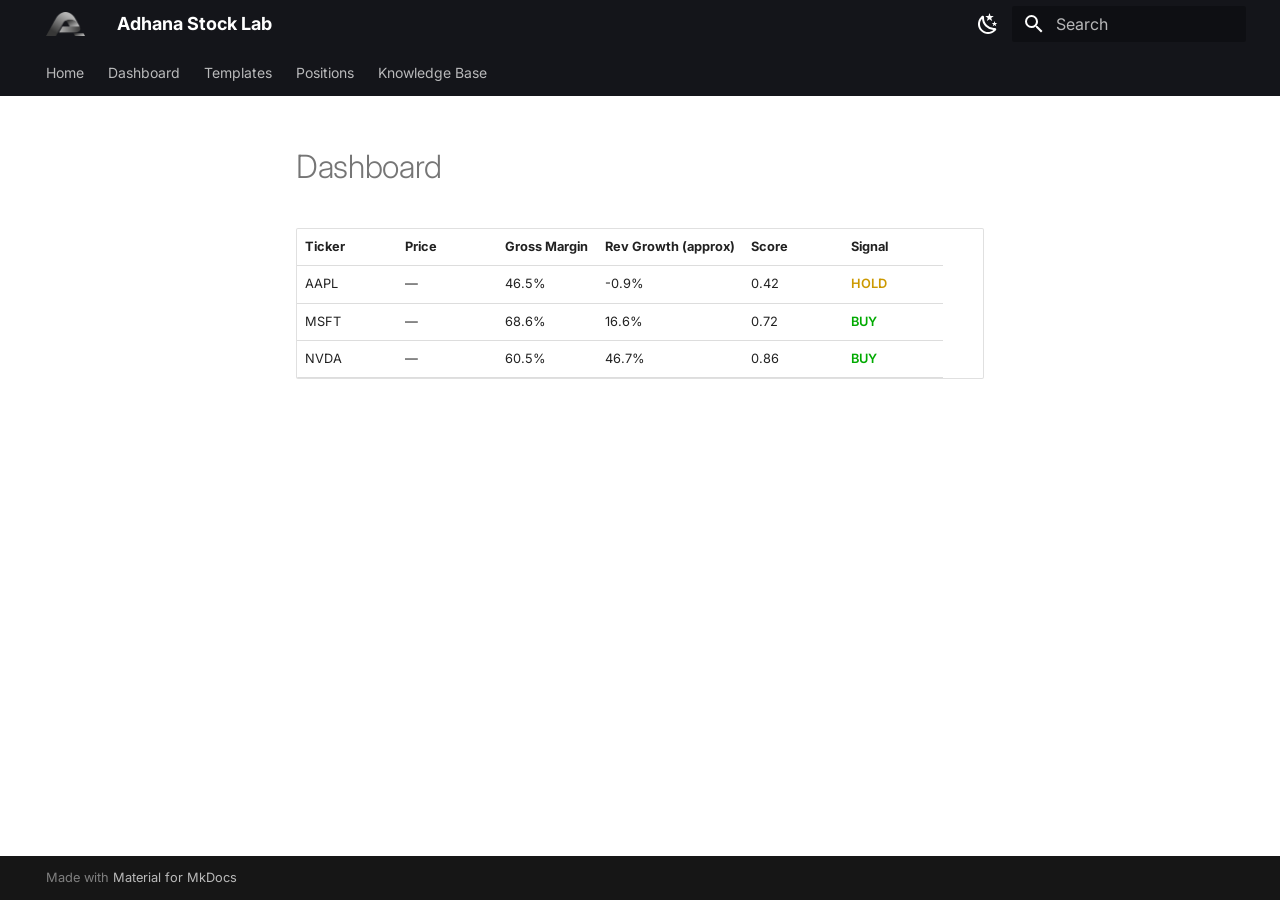
==== commit 80c70fca: "Deploy from adhanastock using mkdocs.yml" ====
--- a/dashboard/index.html
+++ b/dashboard/index.html
@@ -623,6 +623,80 @@
   
 
       </a>
+    </li>
+  
+
+              
+            
+              
+                
+  
+  
+  
+  
+    
+    
+    
+    
+      
+      
+        
+      
+    
+    
+    <li class="md-nav__item md-nav__item--nested">
+      
+        
+        
+        <input class="md-nav__toggle md-toggle " type="checkbox" id="__nav_5_3" >
+        
+          
+          <label class="md-nav__link" for="__nav_5_3" id="__nav_5_3_label" tabindex="0">
+            
+  
+  
+  <span class="md-ellipsis">
+    Option Trading
+    
+  </span>
+  
+
+            <span class="md-nav__icon md-icon"></span>
+          </label>
+        
+        <nav class="md-nav" data-md-level="2" aria-labelledby="__nav_5_3_label" aria-expanded="false">
+          <label class="md-nav__title" for="__nav_5_3">
+            <span class="md-nav__icon md-icon"></span>
+            Option Trading
+          </label>
+          <ul class="md-nav__list" data-md-scrollfix>
+            
+              
+                
+  
+  
+  
+  
+    <li class="md-nav__item">
+      <a href="../knowledge-base/02-option-trade/" class="md-nav__link">
+        
+  
+  
+  <span class="md-ellipsis">
+    Fundamental
+    
+  </span>
+  
+
+      </a>
+    </li>
+  
+
+              
+            
+          </ul>
+        </nav>
+      
     </li>
   
 
